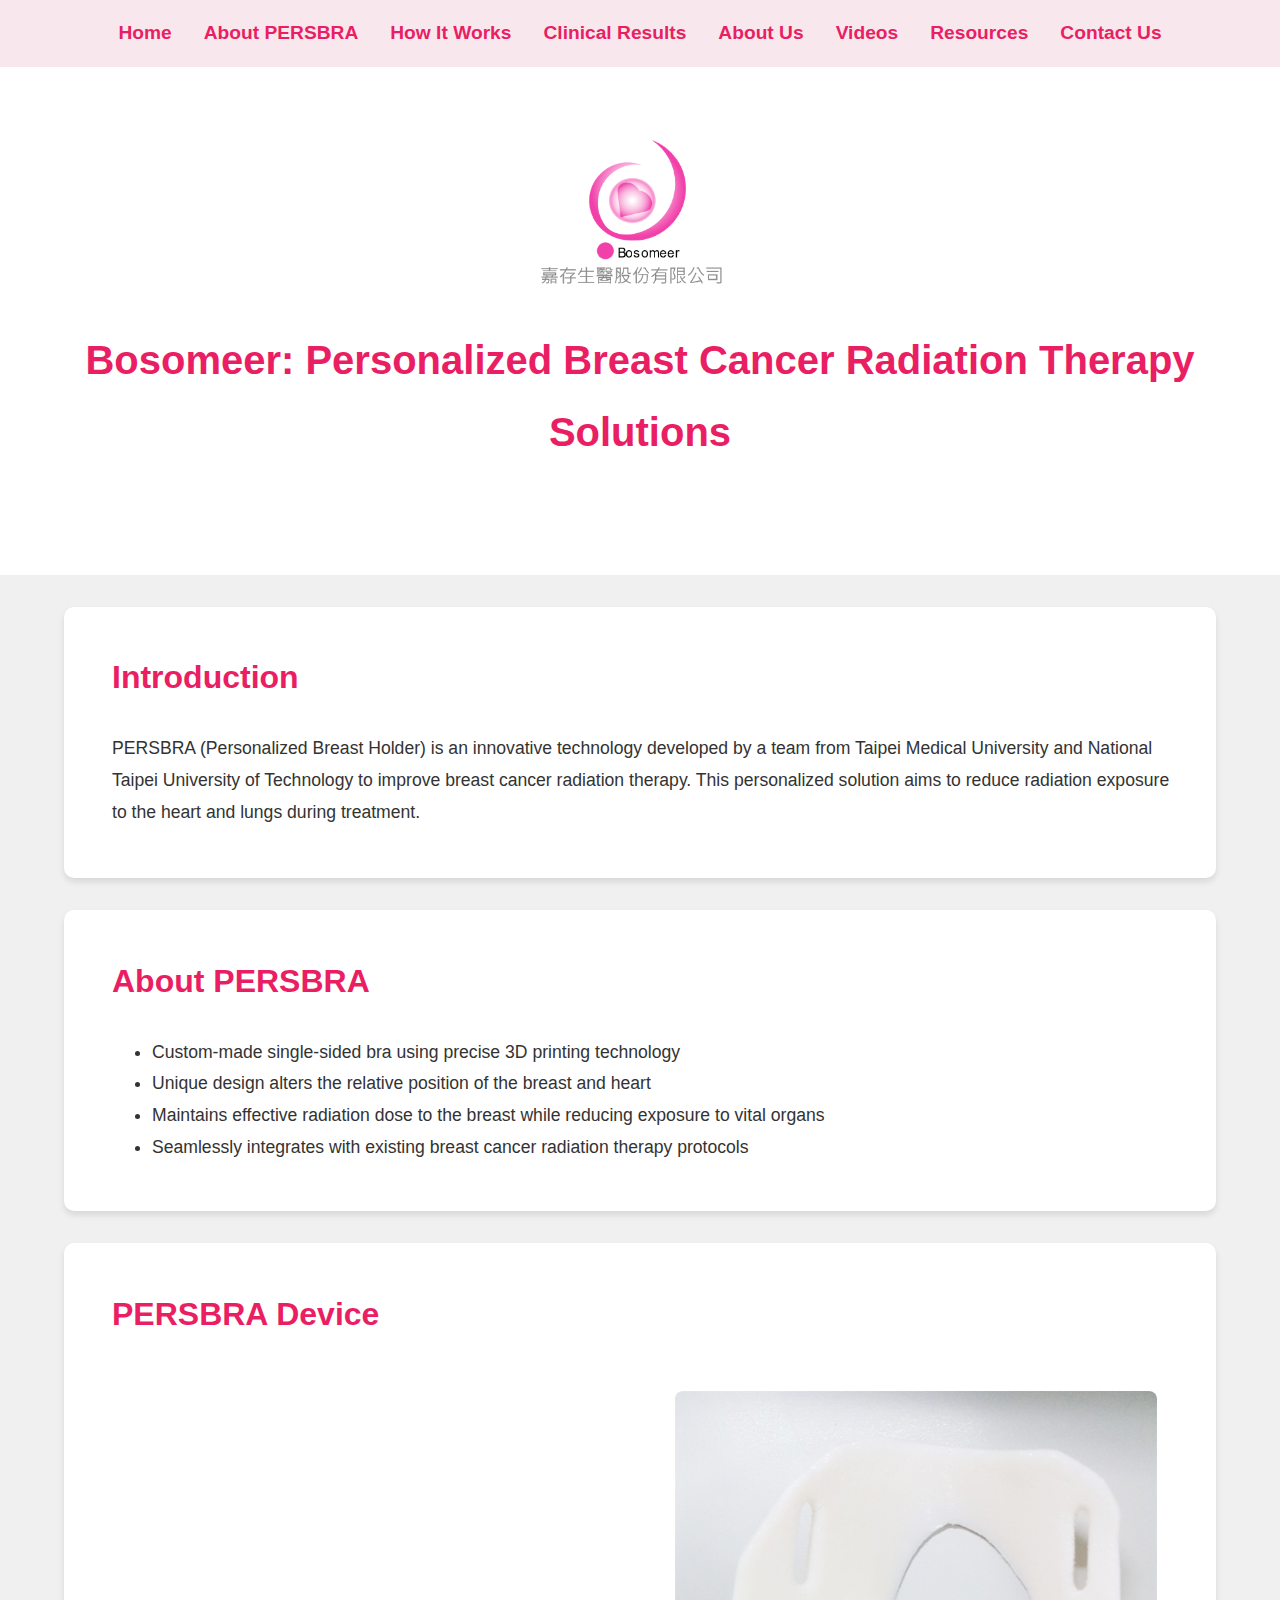
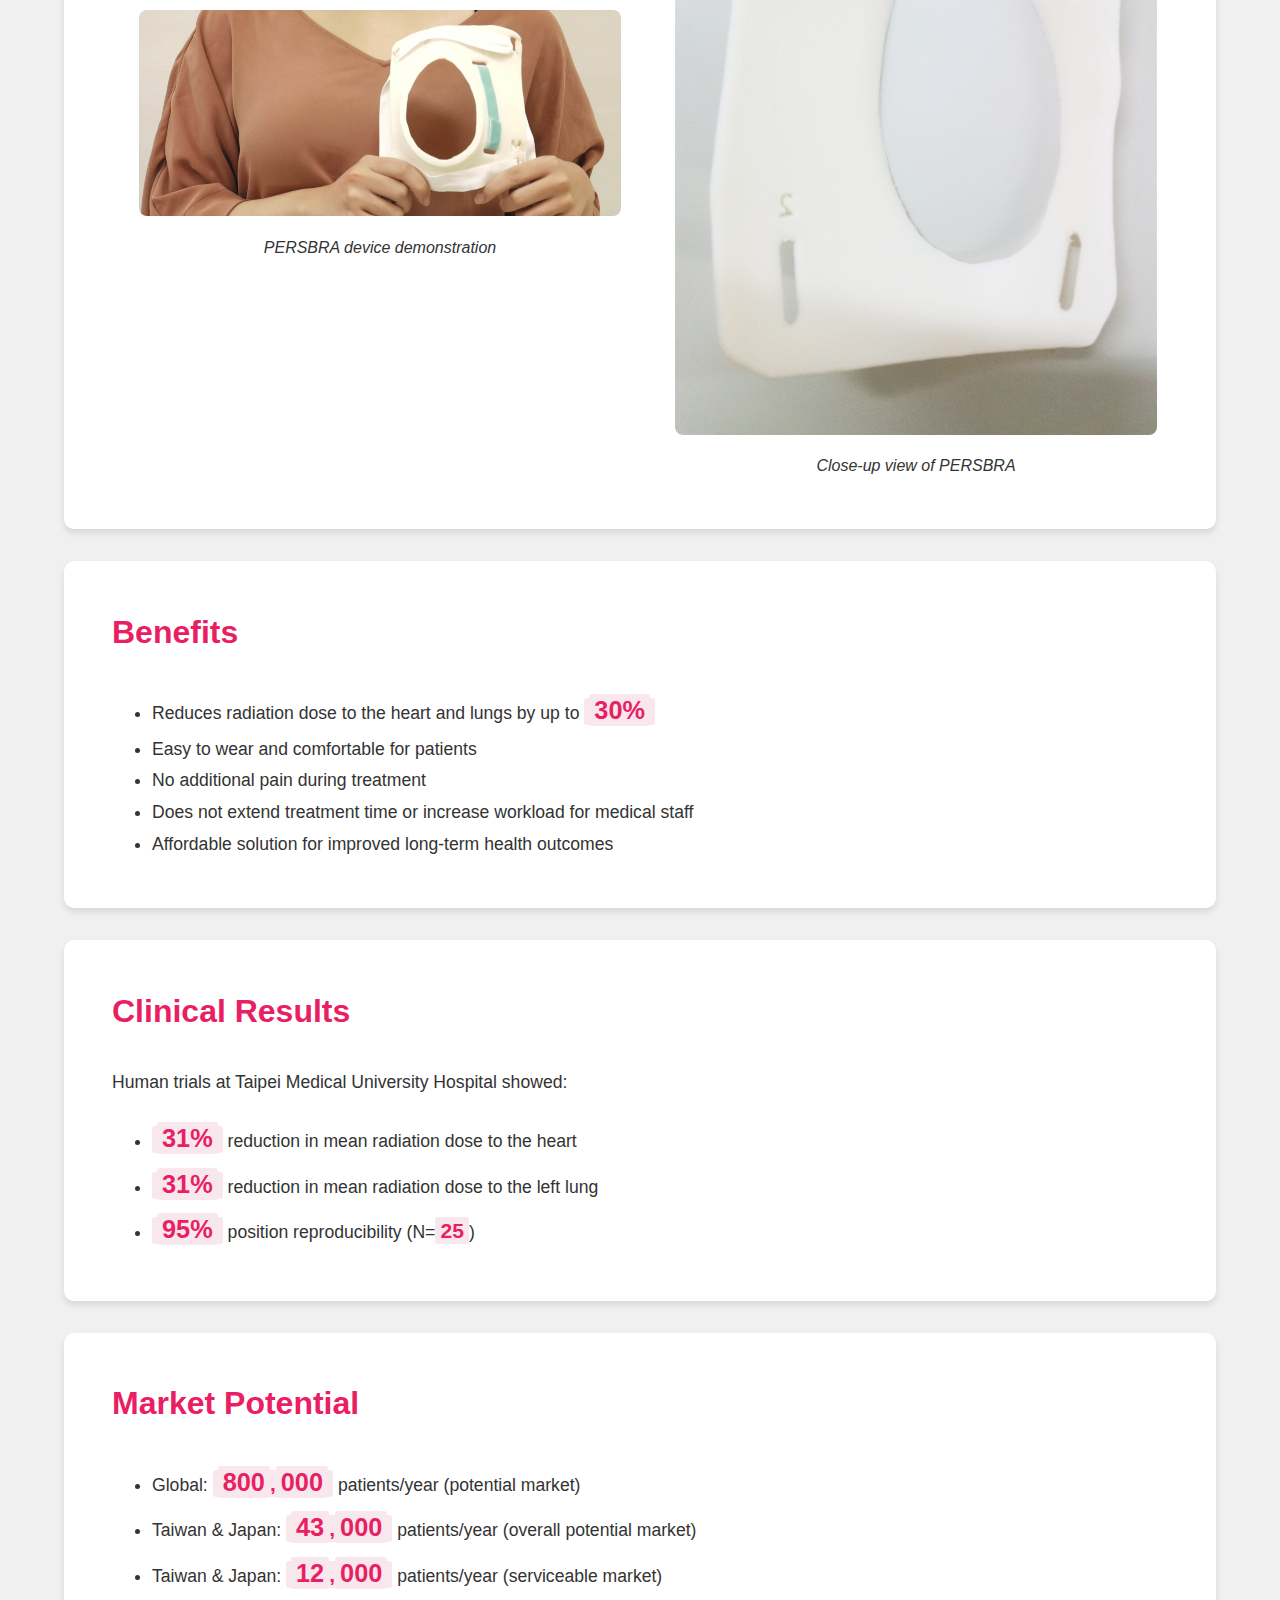
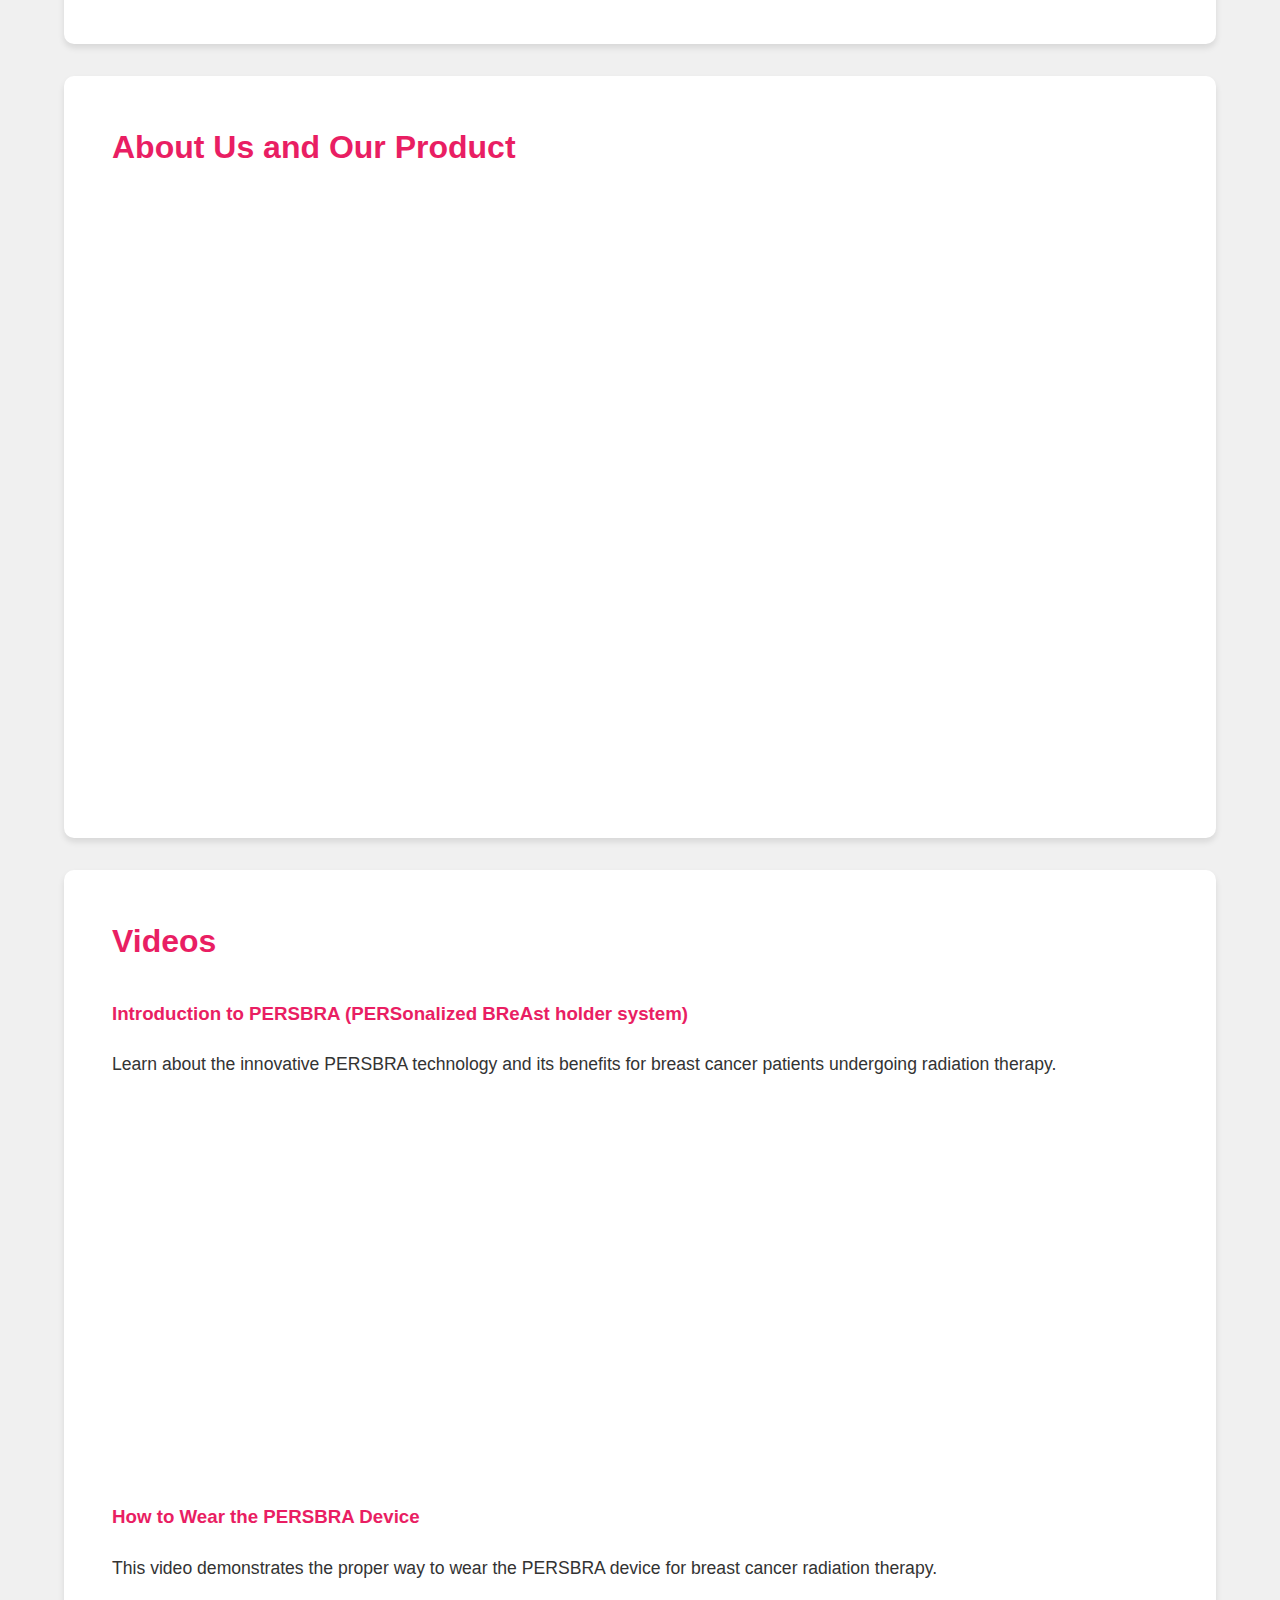
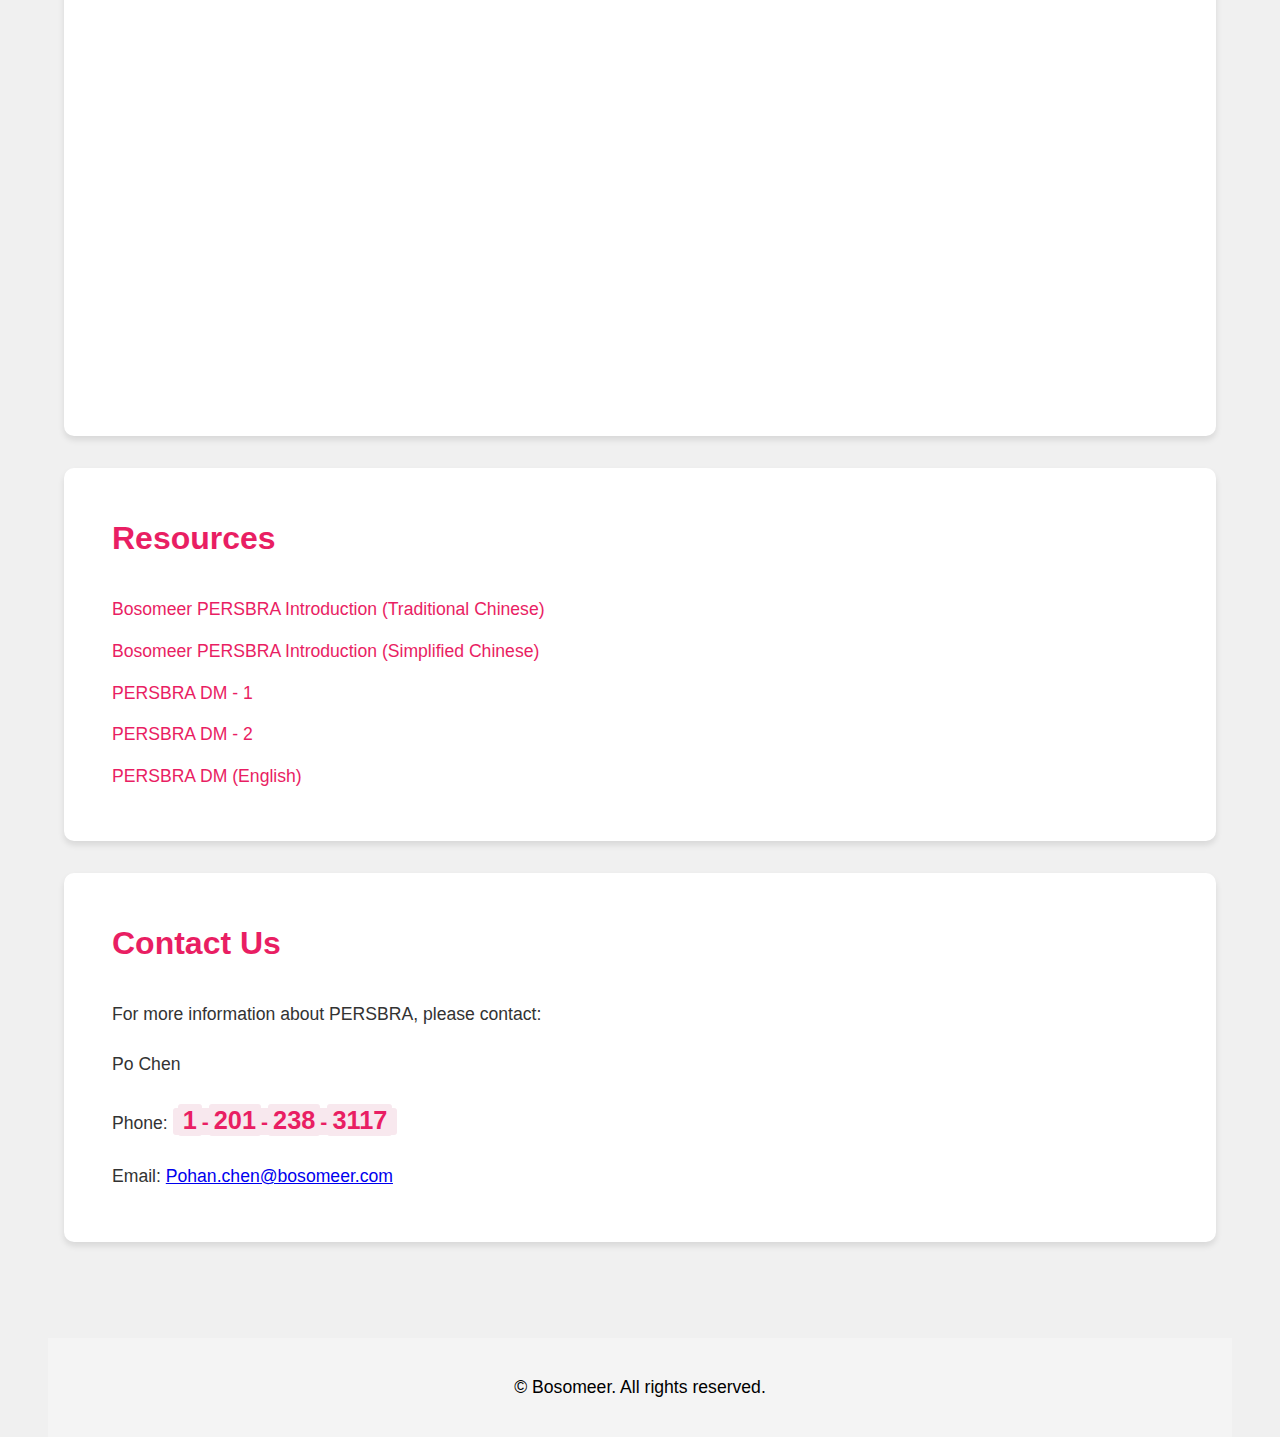
==== index.html @ 2c1c97da "init" ====
<!DOCTYPE html>
<html lang="en">
<head>
    <meta charset="UTF-8">
    <meta name="viewport" content="width=device-width, initial-scale=1.0">
    <title>Bosomeer: Personalized Breast Cancer Radiation Therapy Solutions</title>
    <link rel="stylesheet" href="styles2.css">
</head>
<body>
<header id="home">
    <img src="./imagee/image3.png" alt="Bosomeer Logo" class="logo">
    <h1>Bosomeer: Personalized Breast Cancer Radiation Therapy Solutions</h1>
</header>

<nav>
    <ul>
        <li><a href="#home">Home</a></li>
        <li><a href="#about">About PERSBRA</a></li>
        <li><a href="#how-it-works">How It Works</a></li>
        <li><a href="#clinical-results">Clinical Results</a></li>
        <li><a href="#presentation">About Us</a></li>
        <li><a href="#videos">Videos</a></li>
        <li><a href="#resources">Resources</a></li>
        <li><a href="#contact">Contact Us</a></li>
    </ul>
</nav>

<main class="container">
    <section  class="card">
        <h2>Introduction</h2>
        <p>PERSBRA (Personalized Breast Holder) is an innovative technology developed by a team from Taipei Medical University and National Taipei University of Technology to improve breast cancer radiation therapy. This personalized solution aims to reduce radiation exposure to the heart and lungs during treatment.</p>
    </section>

    <section id="about" class="card">
        <h2>About PERSBRA</h2>
        <ul>
            <li>Custom-made single-sided bra using precise <span class="no-highlight">3D</span> printing technology</li>
            <li>Unique design alters the relative position of the breast and heart</li>
            <li>Maintains effective radiation dose to the breast while reducing exposure to vital organs</li>
            <li>Seamlessly integrates with existing breast cancer radiation therapy protocols</li>
        </ul>
    </section>

    <section id="product-images" class="card">
        <h2>PERSBRA Device</h2>
        <div class="image-container">
            <figure>
                <img src="./imagee/image2.jpg" alt="PERSBRA device held in hand" class="product-image">
                <figcaption>PERSBRA device demonstration</figcaption>
            </figure>
            <figure>
                <img src="./imagee/image6.png" alt="Close-up of PERSBRA device" class="product-image">
                <figcaption>Close-up view of PERSBRA</figcaption>
            </figure>
        </div>
    </section>

    <section id="how-it-works" class="card">
        <h2>Benefits</h2>
        <ul>
            <li>Reduces radiation dose to the heart and lungs by up to <span class="highlight-number">30%</span></li>
            <li>Easy to wear and comfortable for patients</li>
            <li>No additional pain during treatment</li>
            <li>Does not extend treatment time or increase workload for medical staff</li>
            <li>Affordable solution for improved long-term health outcomes</li>
        </ul>
    </section>

    <section id="clinical-results" class="card">
        <h2>Clinical Results</h2>
        <p>Human trials at Taipei Medical University Hospital showed:</p>
        <ul>
            <li><span class="highlight-number">31%</span> reduction in mean radiation dose to the heart</li>
            <li><span class="highlight-number">31%</span> reduction in mean radiation dose to the left lung</li>
            <li><span class="highlight-number">95%</span> position reproducibility (N=25)</li>
        </ul>
    </section>

    <section id="market-potential" class="card">
        <h2>Market Potential</h2>
        <ul>
            <li>Global: <span class="highlight-number">800,000</span> patients/year (potential market)</li>
            <li>Taiwan & Japan: <span class="highlight-number">43,000</span> patients/year (overall potential market)</li>
            <li>Taiwan & Japan: <span class="highlight-number">12,000</span> patients/year (serviceable market)</li>
        </ul>
    </section>

    <section id="presentation" class="card">
        <h2>About Us and Our Product</h2>
        <div class="presentation-container">
            <iframe src="https://cancerfree-my.sharepoint.com/personal/shihpei_wu_cancerfree_io/_layouts/15/Doc.aspx?sourcedoc={e9146404-bd11-40a0-8f26-88f65b1650f8}&amp;action=embedview&amp;wdAr=1.7777777777777777&amp;wdEaaCheck=1" width="476px" height="282px" frameborder="0">這是 <a target="_blank" href="https://office.com/webapps">Office</a> 提供的內嵌 <a target="_blank" href="https://office.com">Microsoft Office</a> 簡報。</iframe>
        </div>
    </section>

    <section id="videos" class="card">
        <h2>Videos</h2>
        <div class="video-container">
            <h3>Introduction to PERSBRA (PERSonalized BReAst holder system)</h3>
            <p>Learn about the innovative PERSBRA technology and its benefits for breast cancer patients undergoing radiation therapy.</p>
            <iframe src="https://cancerfree-my.sharepoint.com/personal/shihpei_wu_cancerfree_io/_layouts/15/embed.aspx?UniqueId=611f92a2-9c68-4bd5-9cdc-75294dd5796e&embed=%7B%22ust%22%3Atrue%2C%22hv%22%3A%22CopyEmbedCode%22%7D&referrer=StreamWebApp&referrerScenario=EmbedDialog.Create" width="640" height="360" frameborder="0" scrolling="no" allowfullscreen title="個人化乳癌放療輔具PERSBRA (PERSonalized BReAst holder system) (1).mp4"></iframe>
        </div>
        <div class="video-container">
            <h3>How to Wear the PERSBRA Device</h3>
            <p>This video demonstrates the proper way to wear the PERSBRA device for breast cancer radiation therapy.</p>
            <iframe src="https://cancerfree-my.sharepoint.com/personal/shihpei_wu_cancerfree_io/_layouts/15/embed.aspx?UniqueId=45151077-64c6-4d96-b2a3-694331e12b90&embed=%7B%22ust%22%3Atrue%2C%22hv%22%3A%22CopyEmbedCode%22%7D&referrer=StreamWebApp&referrerScenario=EmbedDialog.Create" width="640" height="360" frameborder="0" scrolling="no" allowfullscreen title="嘉存生醫乳癌放療輔具穿戴方式.mp4"></iframe>
        </div>
    </section>

    <section id="resources" class="card">
        <h2>Resources</h2>
        <ul class="resource-list">
            <li><a href="./Resources/Bosomeer_Intro_TC.pdf" target="_blank">Bosomeer PERSBRA Introduction (Traditional Chinese)</a></li>
            <li><a href="./Resources/Bosomeer_Intro_SC.pdf" target="_blank">Bosomeer PERSBRA Introduction (Simplified Chinese)</a></li>
            <li><a href="./Resources/PERSBRA_DM1.pdf" target="_blank">PERSBRA DM - 1</a></li>
            <li><a href="./Resources/PERSBRA_DM2.pdf" target="_blank">PERSBRA DM - 2</a></li>
            <li><a href="./Resources/PERSBRA_DM_EN.pdf" target="_blank">PERSBRA DM (English)</a></li>
        </ul>
    </section>

    <section id="contact" class="card">
        <h2>Contact Us</h2>
        <p>For more information about PERSBRA, please contact:</p>
        <p>Po Chen</p>
        <p>Phone: <span class="highlight-number">1-201-238-3117</span></p>
        <p>Email: <a href="mailto:Pohan.chen@bosomeer.com">Pohan.chen@bosomeer.com</a></p>
    </section>
</main>

<footer>
    <p>&copy; Bosomeer. All rights reserved.</p>
</footer>

<script src="scripts.js"></script>
</body>
</html>
---- styles2.css ----
:root {
    --primary-color: #e91e63;
    --secondary-color: #f8e8ee;
    --text-color: #333;
    --background-color: #f0f0f0;
}

body {
    font-family: 'Arial', sans-serif;
    line-height: 1.8;
    color: var(--text-color);
    background-color: var(--background-color);
    margin: 0;
    padding: 0;
    display: flex;
    flex-direction: column;
    align-items: center;
    padding-top: 60px; /* 为固定导航栏腾出空间 */
}

.container {
    width: 90%;
    margin: 0 auto;
}

header, nav, main, footer {
    width: 100%;
}

header {
    background-color: #ffffff;
    color: white;
    padding: 5rem 0;
    text-align: center;
}

.logo {
    max-width: 200px;
    height: auto;
}

nav {
    position: fixed; /* 改为fixed以确保在所有浏览器中都能正常工作 */
    top: 0;
    left: 0;
    z-index: 1000;
    width: 100%;
    background-color: var(--secondary-color);
    padding: 0;
}

nav ul {
    list-style-type: none;
    padding: 0;
    display: flex;
    justify-content: center;
    flex-wrap: wrap;
}

nav ul li {
    margin: 0 1rem;
}

nav ul li a {
    color: var(--primary-color);
    text-decoration: none;
    font-size: 1.2rem;
    font-weight: bold;
    transition: all 0.3s ease;
}

nav ul li a:hover {
    color: var(--text-color);
    transform: scale(1.1);
}

main {
    padding: 2rem 0;
}

.card {
    background-color: white;
    border-radius: 10px;
    box-shadow: 0 4px 6px rgba(0, 0, 0, 0.1);
    margin-bottom: 2rem;
    padding: 1rem 2rem 2rem 3rem;
    transition: all 0.3s ease;
}

.card:hover {
    transform: translateY(-5px);
    box-shadow: 0 6px 12px rgba(0, 0, 0, 0.15);
}

h1, h2, h3 {
    color: var(--primary-color);
}

h1 {
    font-size: 2.5rem;
}

h2 {
    font-size: 2rem;
}

p, li {
    font-size: 1.1rem;
}

.image-container {
    display: flex;
    justify-content: space-around;
    align-items: center;
    flex-wrap: wrap;
    margin-top: 2rem;
}

figure {
    margin: 1rem;
    text-align: center;
    width: 45%;
}

.product-image {
    max-width: 100%;
    height: auto;
    border-radius: 8px;
    transition: all 0.3s ease;
}

.product-image:hover {
    transform: scale(1.05);
}

figcaption {
    margin-top: 0.5rem;
    font-style: italic;
    color: var(--text-color);
}

.presentation-container {
    position: relative;
    width: 100%;
    padding-bottom: 56.25%; /* 16:9 Aspect Ratio */
    overflow: hidden;
}

.presentation-container iframe {
    position: absolute;
    top: 0;
    left: 0;
    width: 100%;
    height: 100%;
}

.video-container {
    margin-bottom: 2rem;
}

video {
    width: 100%;
    max-width: 640px;
    height: auto;
    border-radius: 8px;
}

.resource-list {
    list-style-type: none;
    padding: 0;
}

.resource-list li {
    margin-bottom: 10px;
}

.resource-list a {
    color: var(--primary-color);
    text-decoration: none;
    transition: color 0.3s ease;
}

.resource-list a:hover {
    color: var(--text-color);
    text-decoration: underline;
}

.highlight-number {
    font-weight: bold;
    color: var(--primary-color);
    font-size: 1.2em;
    background-color: var(--secondary-color);
    padding: 2px 5px;
    border-radius: 3px;
    transition: all 0.3s ease;
}

.highlight-number:hover {
    transform: scale(1.1);
}

footer {
    background-color: #f4f4f4;
    color: black;
    text-align: center;
    align-items: center;
    padding: 1rem;
    margin-top: 2rem;
    width: 90%;
}

.no-highlight {
    font-weight: normal;
    color: inherit;
    font-size: inherit;
    background-color: transparent;
    padding: 0;
}

@media (max-width: 768px) {
    nav ul {
        flex-direction: column;
        align-items: center;
    }

    nav ul li {
        margin: 0.5rem 0;
    }

    figure {
        width: 100%;
    }
}
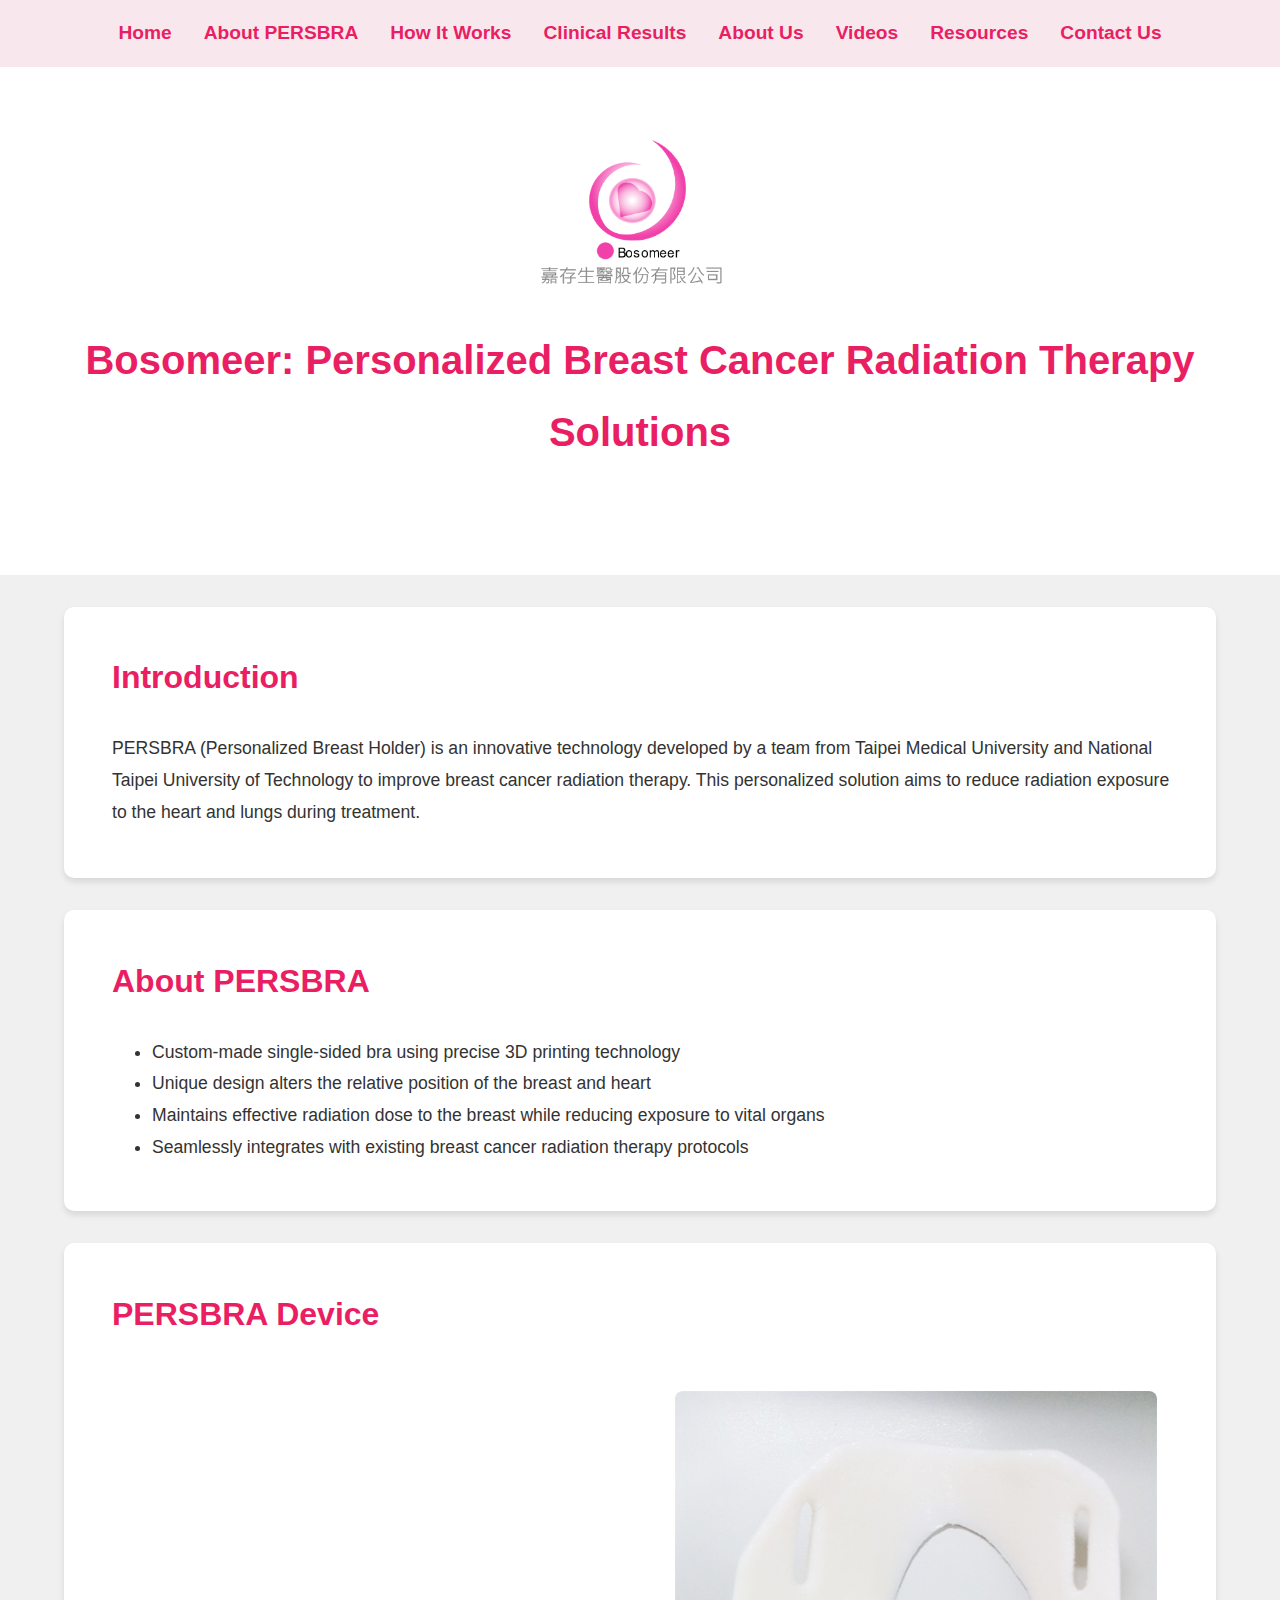
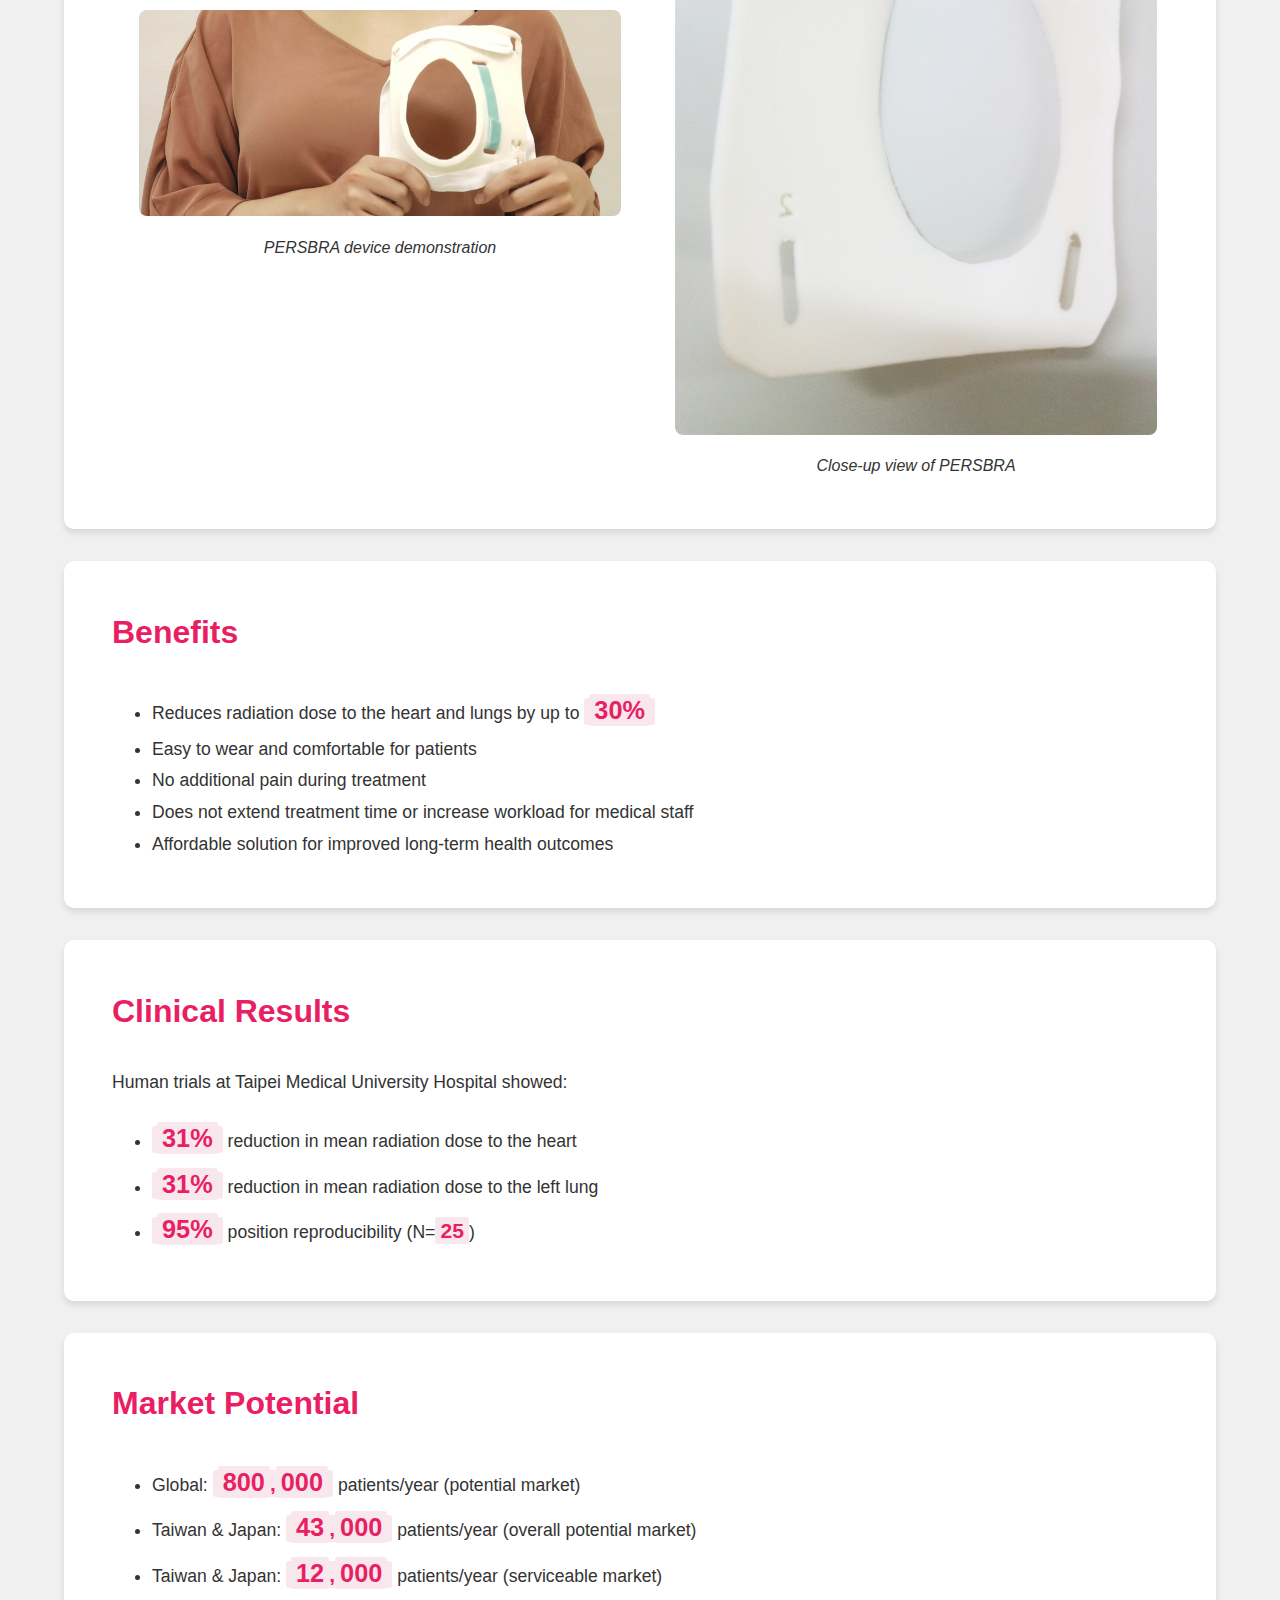
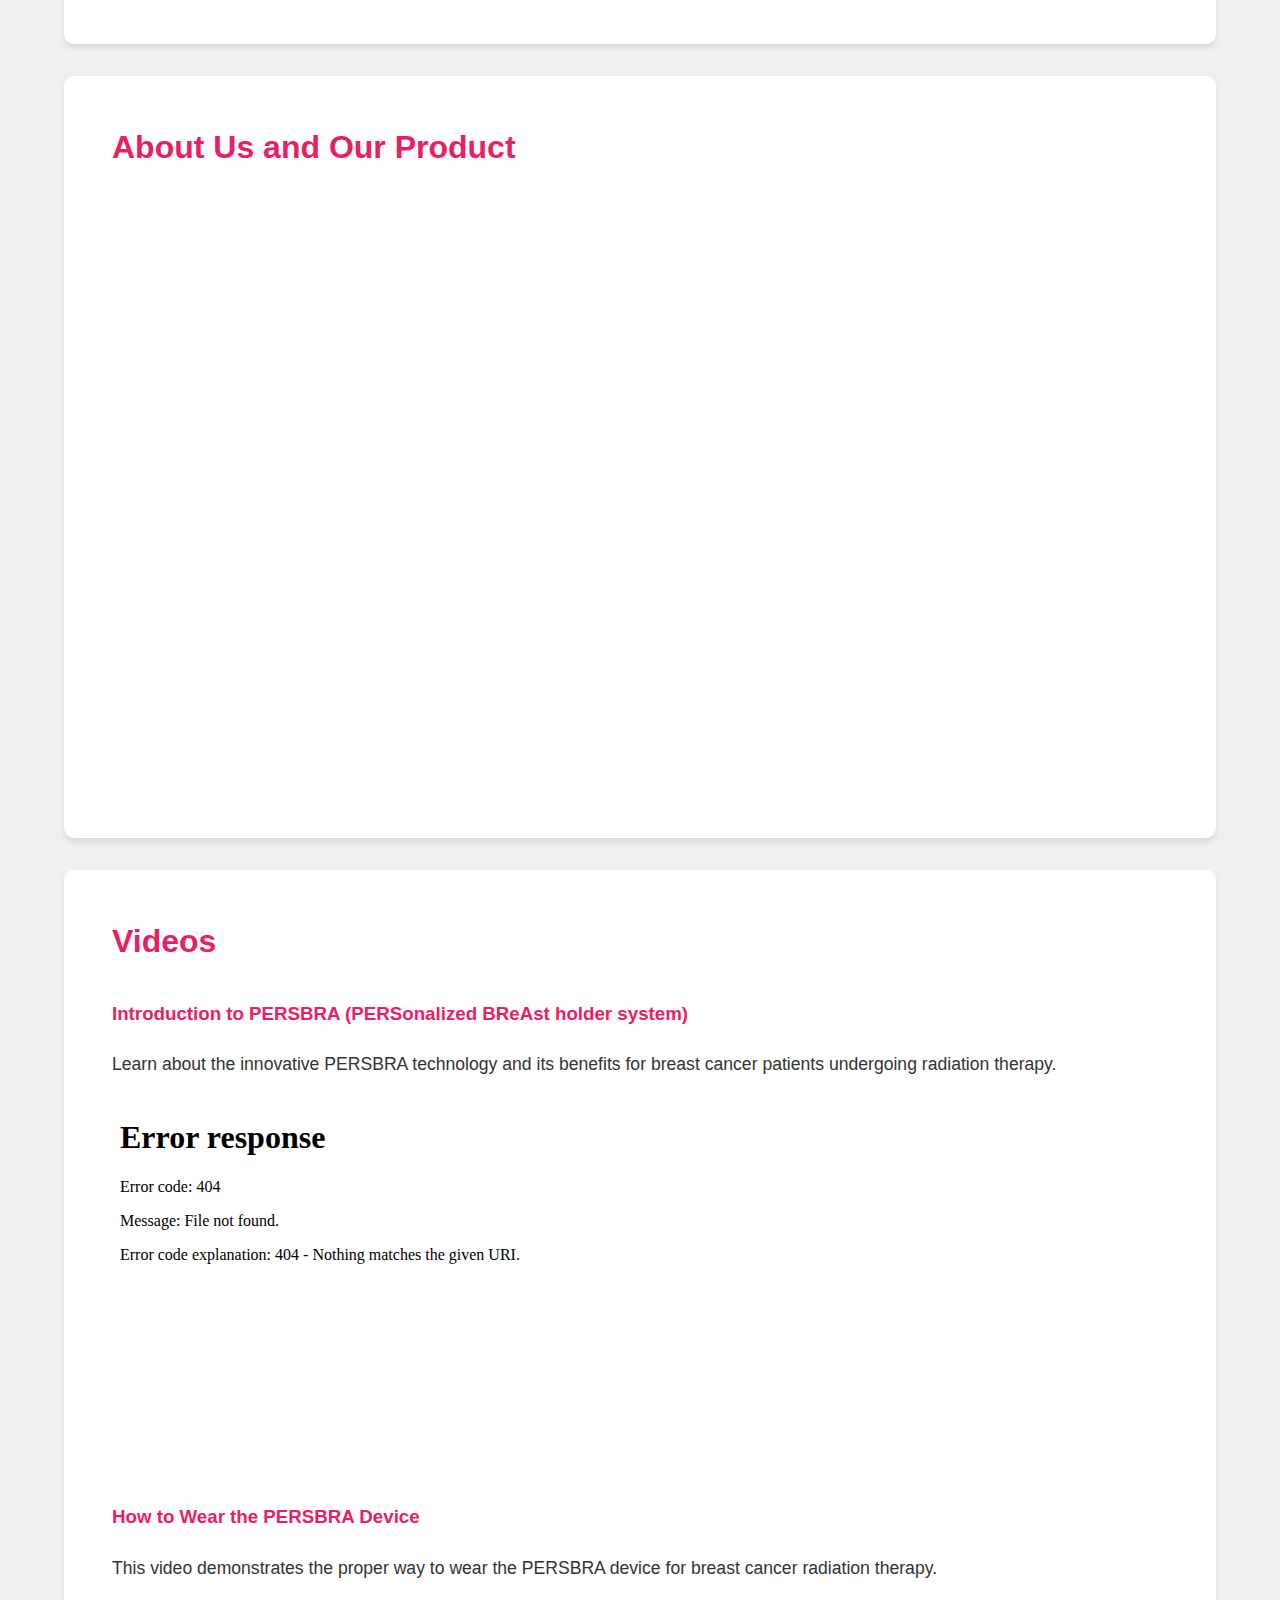
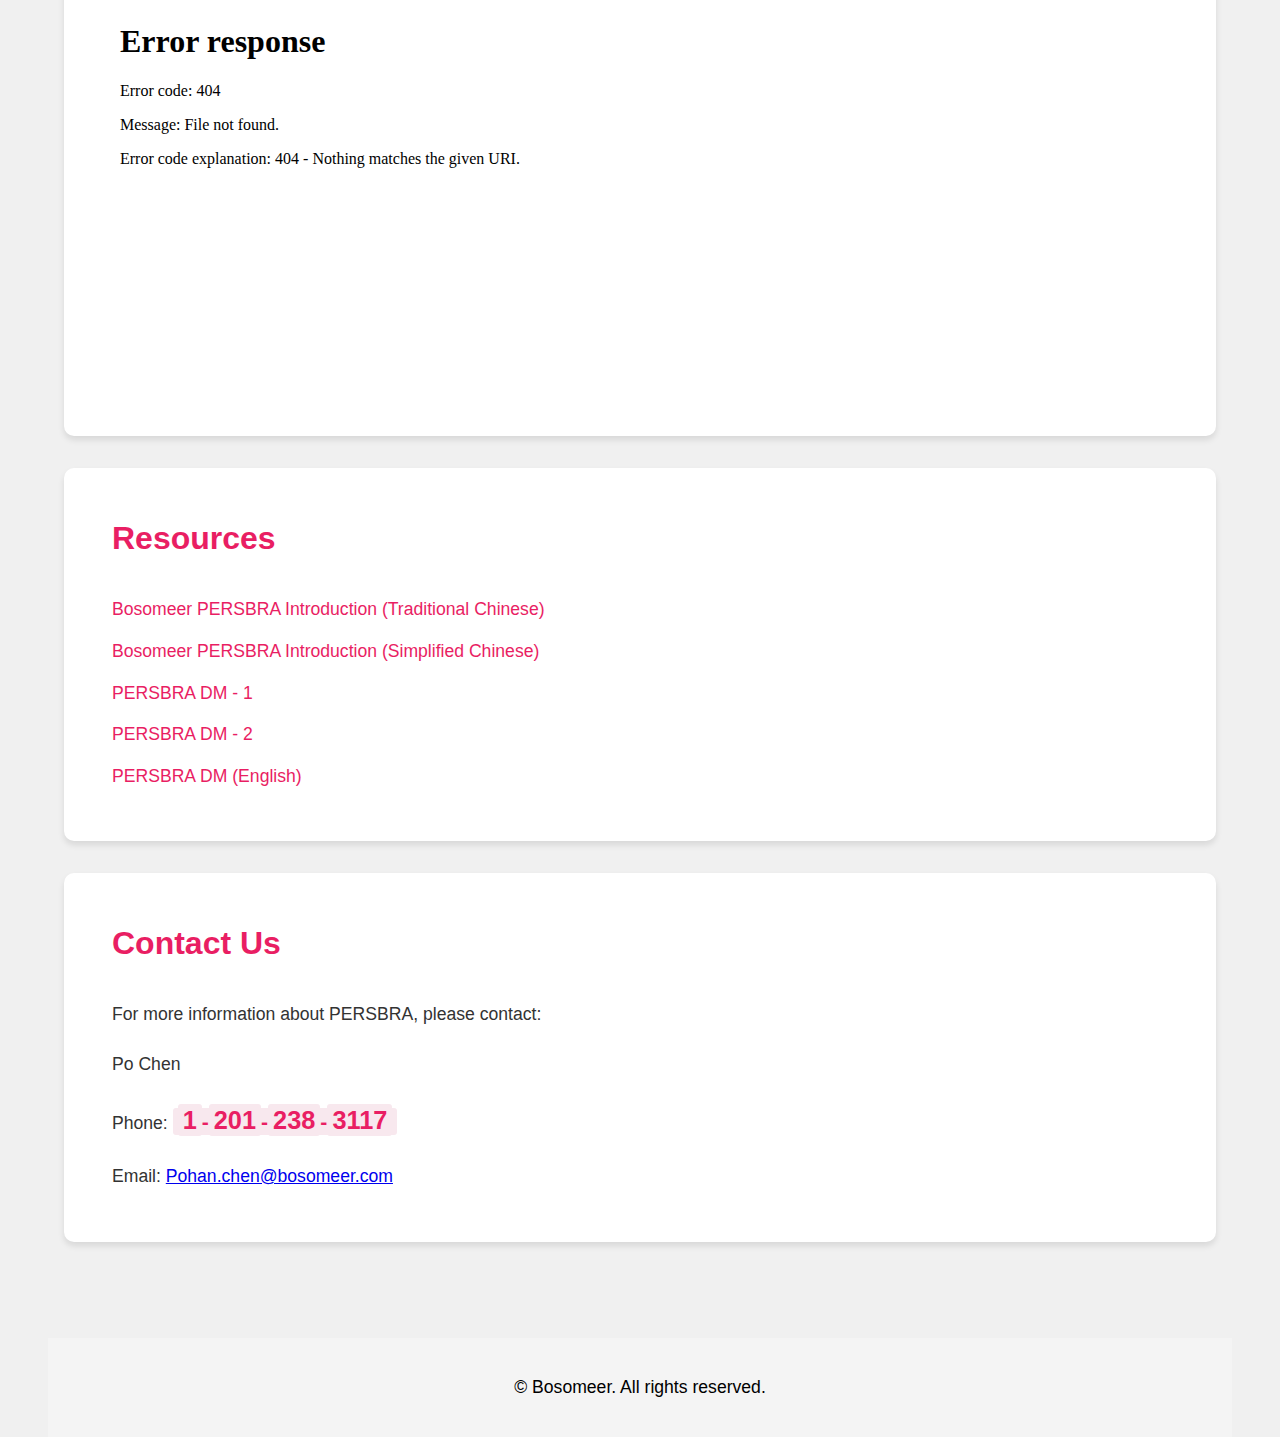
==== commit 3644eb54: "Resources edit" ====
--- a/index.html
+++ b/index.html
@@ -88,7 +88,7 @@
     <section id="presentation" class="card">
         <h2>About Us and Our Product</h2>
         <div class="presentation-container">
-            <iframe src="https://cancerfree-my.sharepoint.com/personal/shihpei_wu_cancerfree_io/_layouts/15/Doc.aspx?sourcedoc={e9146404-bd11-40a0-8f26-88f65b1650f8}&amp;action=embedview&amp;wdAr=1.7777777777777777&amp;wdEaaCheck=1" width="476px" height="282px" frameborder="0">這是 <a target="_blank" href="https://office.com/webapps">Office</a> 提供的內嵌 <a target="_blank" href="https://office.com">Microsoft Office</a> 簡報。</iframe>
+            <iframe src="./Resources/Bosomeer.pdf" width="476px" height="282px" frameborder="0"></iframe>
         </div>
     </section>
 
@@ -97,12 +97,12 @@
         <div class="video-container">
             <h3>Introduction to PERSBRA (PERSonalized BReAst holder system)</h3>
             <p>Learn about the innovative PERSBRA technology and its benefits for breast cancer patients undergoing radiation therapy.</p>
-            <iframe src="https://cancerfree-my.sharepoint.com/personal/shihpei_wu_cancerfree_io/_layouts/15/embed.aspx?UniqueId=611f92a2-9c68-4bd5-9cdc-75294dd5796e&embed=%7B%22ust%22%3Atrue%2C%22hv%22%3A%22CopyEmbedCode%22%7D&referrer=StreamWebApp&referrerScenario=EmbedDialog.Create" width="640" height="360" frameborder="0" scrolling="no" allowfullscreen title="個人化乳癌放療輔具PERSBRA (PERSonalized BReAst holder system) (1).mp4"></iframe>
+            <iframe src="./Resources/PERSBRA.mp4" width="640" height="360" frameborder="0" scrolling="no" allowfullscreen title="個人化乳癌放療輔具PERSBRA (PERSonalized BReAst holder system) (1).mp4"></iframe>
         </div>
         <div class="video-container">
             <h3>How to Wear the PERSBRA Device</h3>
             <p>This video demonstrates the proper way to wear the PERSBRA device for breast cancer radiation therapy.</p>
-            <iframe src="https://cancerfree-my.sharepoint.com/personal/shihpei_wu_cancerfree_io/_layouts/15/embed.aspx?UniqueId=45151077-64c6-4d96-b2a3-694331e12b90&embed=%7B%22ust%22%3Atrue%2C%22hv%22%3A%22CopyEmbedCode%22%7D&referrer=StreamWebApp&referrerScenario=EmbedDialog.Create" width="640" height="360" frameborder="0" scrolling="no" allowfullscreen title="嘉存生醫乳癌放療輔具穿戴方式.mp4"></iframe>
+            <iframe src="./Resources/Method.mp4" width="640" height="360" frameborder="0" scrolling="no" allowfullscreen title="嘉存生醫乳癌放療輔具穿戴方式.mp4"></iframe>
         </div>
     </section>
 
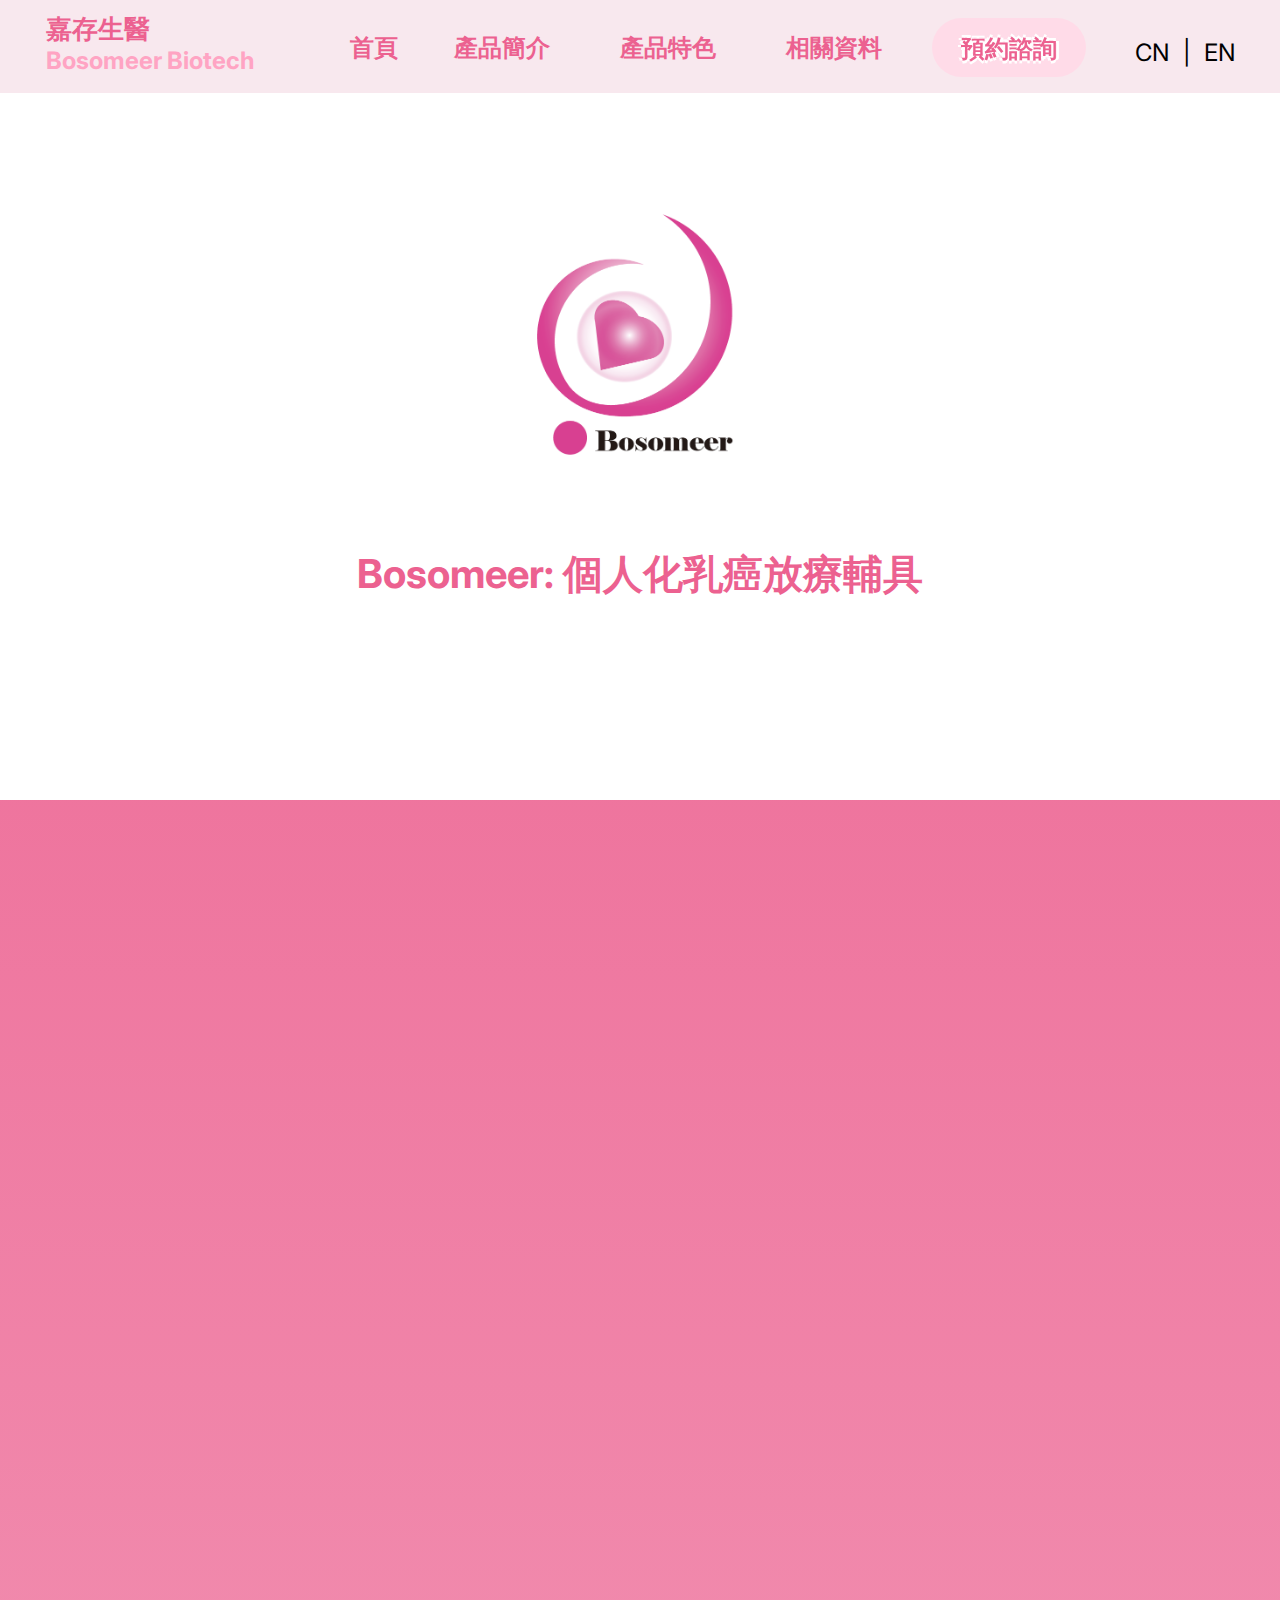
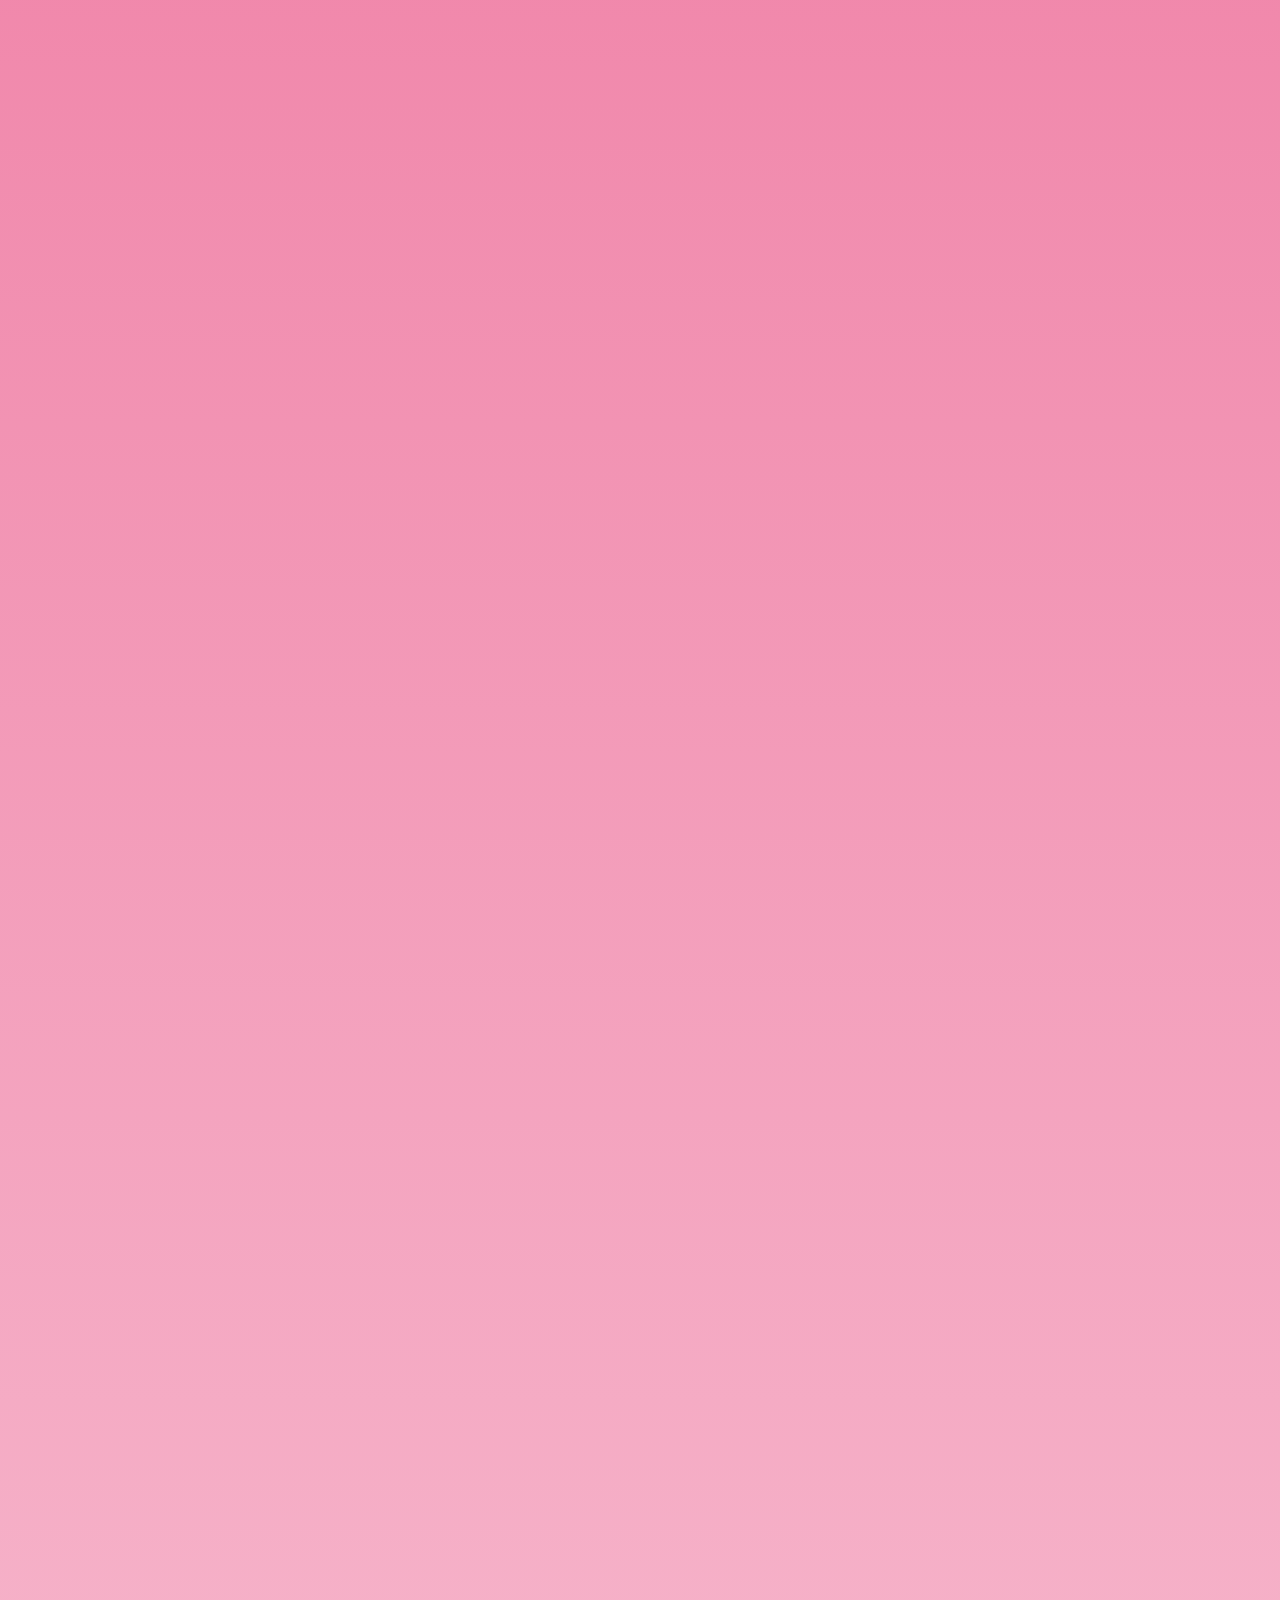
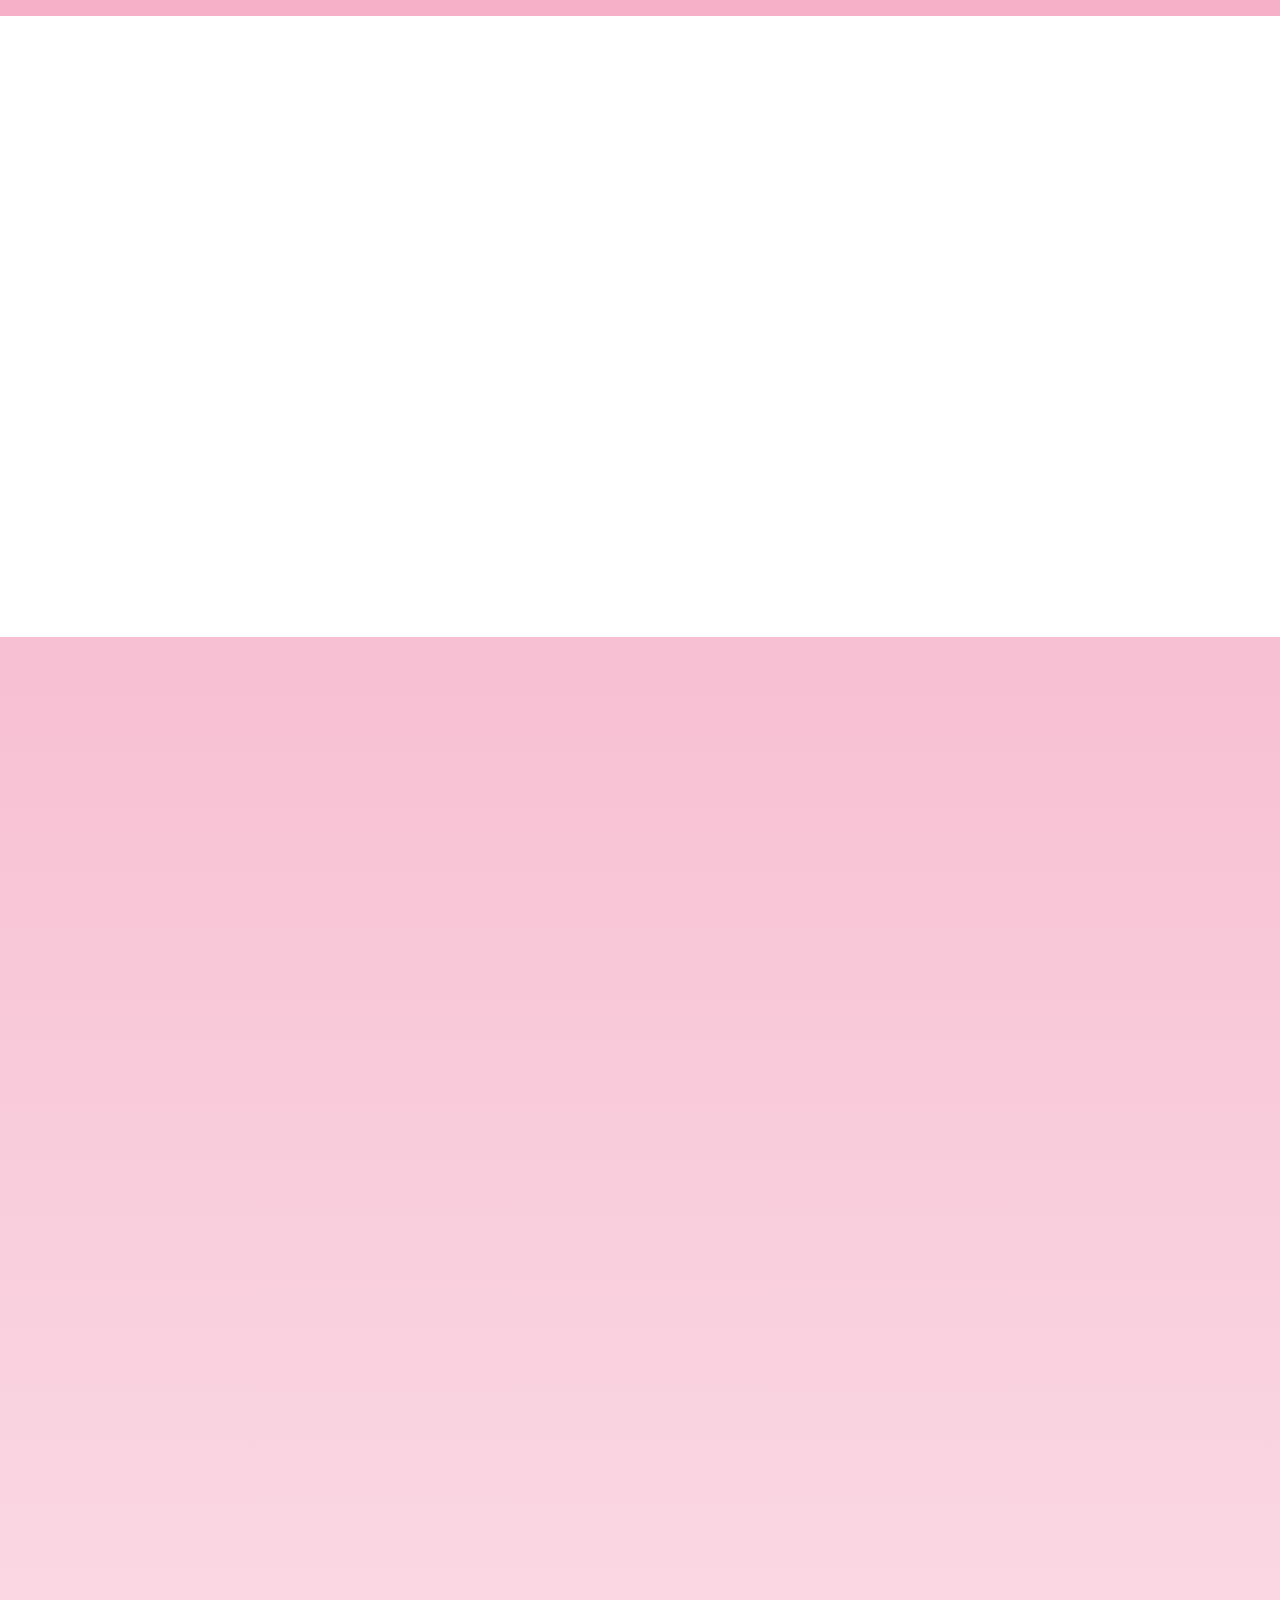
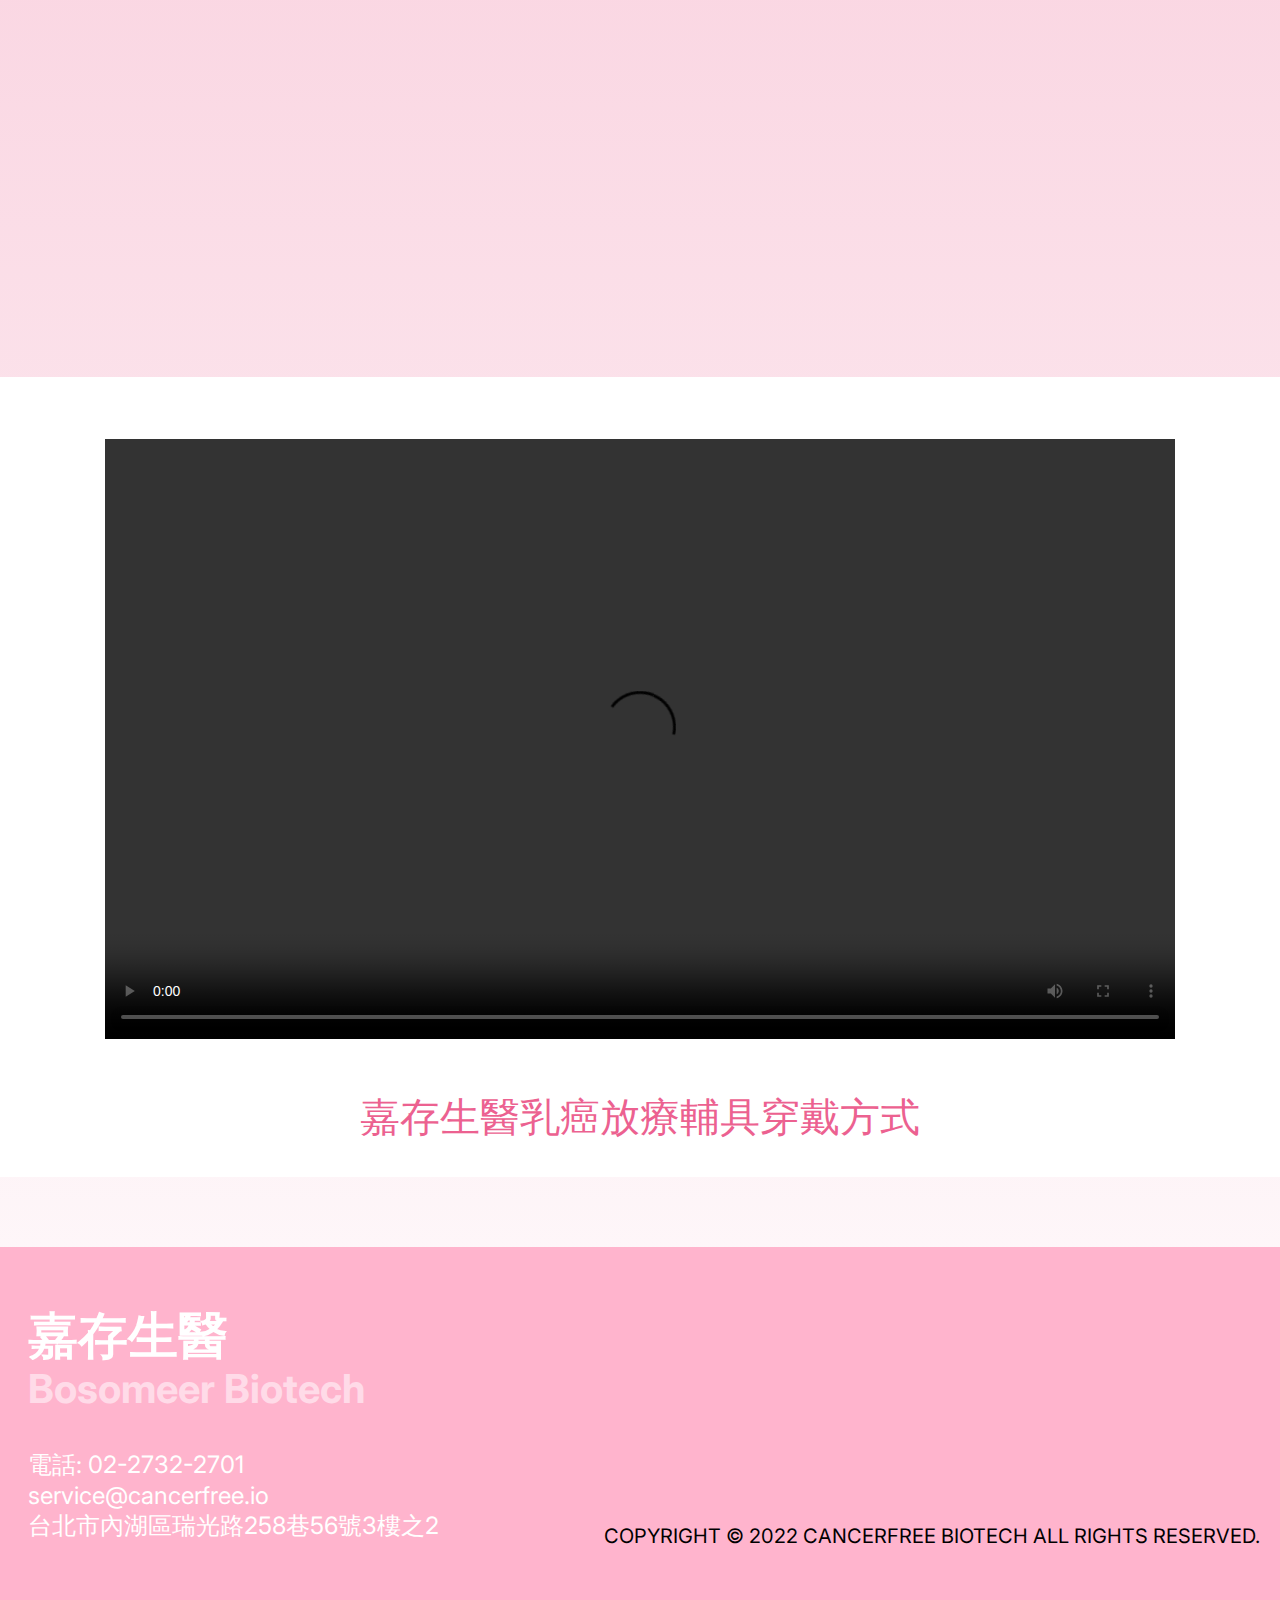
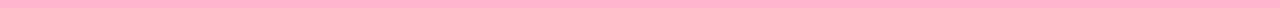
==== commit 42c366b1: "1.1" ====
--- a/index.html
+++ b/index.html
@@ -1,135 +1,416 @@
 <!DOCTYPE html>
-<html lang="en">
+<html>
 <head>
-    <meta charset="UTF-8">
-    <meta name="viewport" content="width=device-width, initial-scale=1.0">
-    <title>Bosomeer: Personalized Breast Cancer Radiation Therapy Solutions</title>
-    <link rel="stylesheet" href="styles2.css">
+    <meta charset="utf-8" />
+    <meta name="viewport" content="initial-scale=1, width=device-width" />
+
+    <link rel="stylesheet" href="./global.css" />
+    <link rel="stylesheet" href="./index.css" />
+    <link
+            rel="stylesheet"
+            href="https://fonts.googleapis.com/css2?family=Inter:wght@400;500;700&display=swap"
+    />
 </head>
 <body>
-<header id="home">
-    <img src="./imagee/image3.png" alt="Bosomeer Logo" class="logo">
-    <h1>Bosomeer: Personalized Breast Cancer Radiation Therapy Solutions</h1>
-</header>
 
 <nav>
-    <ul>
-        <li><a href="#home">Home</a></li>
-        <li><a href="#about">About PERSBRA</a></li>
-        <li><a href="#how-it-works">How It Works</a></li>
-        <li><a href="#clinical-results">Clinical Results</a></li>
-        <li><a href="#presentation">About Us</a></li>
-        <li><a href="#videos">Videos</a></li>
-        <li><a href="#resources">Resources</a></li>
-        <li><a href="#contact">Contact Us</a></li>
-    </ul>
+    <div class="nav">
+        <div class="navcard"></div>
+        <div class="top">
+            <div class="frame-parent">
+                <div class="cn-wrapper">
+                    <a class="navcn">嘉存生醫</a>
+                </div>
+                <b class="naven">Bosomeer Biotech</b>
+            </div>
+            <div class="menu-toggle">☰</div>
+        </div>
+
+        <div class="nav-inner">
+            <div class="frame-group">
+                <div class="product-header-wrapper">
+                    <div class="product-header">
+                        <a href="#home" class="a">首頁</a>
+                        <a href="#intro" class="a1">產品簡介</a>
+                        <a href="#solution" class="a2">產品特色</a>
+                        <a href="resources.html" class="a2">相關資料</a>
+                    </div>
+                </div>
+                <div class="button-parent">
+                    <a href="#reserve" class="a3">
+                    <button class="buttonN">
+                        <div class="button1"></div>
+                        <div class="buttontitle">預約諮詢</div>
+                    </button></a>
+                    <div class="language-options-wrapper">
+                        <div class="language-options">
+                            <a class="cn1" href="index.html">CN</a>
+                            <div class="navdiv">|</div>
+                            <a class="en1" href="index.html">EN</a>
+                        </div>
+                    </div>
+                </div>
+            </div>
+        </div>
+    </div>
 </nav>
 
-<main class="container">
-    <section  class="card">
-        <h2>Introduction</h2>
-        <p>PERSBRA (Personalized Breast Holder) is an innovative technology developed by a team from Taipei Medical University and National Taipei University of Technology to improve breast cancer radiation therapy. This personalized solution aims to reduce radiation exposure to the heart and lungs during treatment.</p>
-    </section>
-
-    <section id="about" class="card">
-        <h2>About PERSBRA</h2>
-        <ul>
-            <li>Custom-made single-sided bra using precise <span class="no-highlight">3D</span> printing technology</li>
-            <li>Unique design alters the relative position of the breast and heart</li>
-            <li>Maintains effective radiation dose to the breast while reducing exposure to vital organs</li>
-            <li>Seamlessly integrates with existing breast cancer radiation therapy protocols</li>
-        </ul>
-    </section>
-
-    <section id="product-images" class="card">
-        <h2>PERSBRA Device</h2>
-        <div class="image-container">
-            <figure>
-                <img src="./imagee/image2.jpg" alt="PERSBRA device held in hand" class="product-image">
-                <figcaption>PERSBRA device demonstration</figcaption>
-            </figure>
-            <figure>
-                <img src="./imagee/image6.png" alt="Close-up of PERSBRA device" class="product-image">
-                <figcaption>Close-up view of PERSBRA</figcaption>
-            </figure>
-        </div>
-    </section>
-
-    <section id="how-it-works" class="card">
-        <h2>Benefits</h2>
-        <ul>
-            <li>Reduces radiation dose to the heart and lungs by up to <span class="highlight-number">30%</span></li>
-            <li>Easy to wear and comfortable for patients</li>
-            <li>No additional pain during treatment</li>
-            <li>Does not extend treatment time or increase workload for medical staff</li>
-            <li>Affordable solution for improved long-term health outcomes</li>
-        </ul>
-    </section>
-
-    <section id="clinical-results" class="card">
-        <h2>Clinical Results</h2>
-        <p>Human trials at Taipei Medical University Hospital showed:</p>
-        <ul>
-            <li><span class="highlight-number">31%</span> reduction in mean radiation dose to the heart</li>
-            <li><span class="highlight-number">31%</span> reduction in mean radiation dose to the left lung</li>
-            <li><span class="highlight-number">95%</span> position reproducibility (N=25)</li>
-        </ul>
-    </section>
-
-    <section id="market-potential" class="card">
-        <h2>Market Potential</h2>
-        <ul>
-            <li>Global: <span class="highlight-number">800,000</span> patients/year (potential market)</li>
-            <li>Taiwan & Japan: <span class="highlight-number">43,000</span> patients/year (overall potential market)</li>
-            <li>Taiwan & Japan: <span class="highlight-number">12,000</span> patients/year (serviceable market)</li>
-        </ul>
-    </section>
-
-    <section id="presentation" class="card">
-        <h2>About Us and Our Product</h2>
-        <div class="presentation-container">
-            <iframe src="./Resources/Bosomeer.pdf" width="476px" height="282px" frameborder="0"></iframe>
-        </div>
-    </section>
-
-    <section id="videos" class="card">
-        <h2>Videos</h2>
-        <div class="video-container">
-            <h3>Introduction to PERSBRA (PERSonalized BReAst holder system)</h3>
-            <p>Learn about the innovative PERSBRA technology and its benefits for breast cancer patients undergoing radiation therapy.</p>
-            <iframe src="./Resources/PERSBRA.mp4" width="640" height="360" frameborder="0" scrolling="no" allowfullscreen title="個人化乳癌放療輔具PERSBRA (PERSonalized BReAst holder system) (1).mp4"></iframe>
-        </div>
-        <div class="video-container">
-            <h3>How to Wear the PERSBRA Device</h3>
-            <p>This video demonstrates the proper way to wear the PERSBRA device for breast cancer radiation therapy.</p>
-            <iframe src="./Resources/Method.mp4" width="640" height="360" frameborder="0" scrolling="no" allowfullscreen title="嘉存生醫乳癌放療輔具穿戴方式.mp4"></iframe>
-        </div>
-    </section>
-
-    <section id="resources" class="card">
-        <h2>Resources</h2>
-        <ul class="resource-list">
-            <li><a href="./Resources/Bosomeer_Intro_TC.pdf" target="_blank">Bosomeer PERSBRA Introduction (Traditional Chinese)</a></li>
-            <li><a href="./Resources/Bosomeer_Intro_SC.pdf" target="_blank">Bosomeer PERSBRA Introduction (Simplified Chinese)</a></li>
-            <li><a href="./Resources/PERSBRA_DM1.pdf" target="_blank">PERSBRA DM - 1</a></li>
-            <li><a href="./Resources/PERSBRA_DM2.pdf" target="_blank">PERSBRA DM - 2</a></li>
-            <li><a href="./Resources/PERSBRA_DM_EN.pdf" target="_blank">PERSBRA DM (English)</a></li>
-        </ul>
-    </section>
-
-    <section id="contact" class="card">
-        <h2>Contact Us</h2>
-        <p>For more information about PERSBRA, please contact:</p>
-        <p>Po Chen</p>
-        <p>Phone: <span class="highlight-number">1-201-238-3117</span></p>
-        <p>Email: <a href="mailto:Pohan.chen@bosomeer.com">Pohan.chen@bosomeer.com</a></p>
-    </section>
-</main>
-
-<footer>
-    <p>&copy; Bosomeer. All rights reserved.</p>
-</footer>
-
-<script src="scripts.js"></script>
+<div class="index">
+    <section class="header" id="home">
+        <div class="video-intro">
+            <img
+                    class="logo-1-icon"
+                    loading="lazy"
+                    alt=""
+                    src="./public/logo-1@2x.png"
+            />
+        </div>
+        <b class="title">Bosomeer: 個人化乳癌放療輔具</b>
+    </section>
+    <section class="methods" data-animate-on-scroll>
+        <div class="introduction" id="intro">
+            <div class="card"></div>
+            <div class="title-wrapper">
+                <b class="title1">
+              <span>
+                <p class="persbra">PERSBRA</p>
+                <p class="p">為乳癌患者所打造的個人化放療輔具</p>
+              </span>
+                </b>
+            </div>
+            <div class="div">
+                <p class="p1">
+                    由台北醫學大學與台北科技大學團隊研發的一項創新技術。
+                </p>
+                <p class="p2">用於改善乳腺癌放射治療</p>
+            </div>
+            <div class="div1">
+                個性化的解決方案，減少治療期間對心臟和肺部的輻射暴露，成為乳癌病患的心肺守護者。
+            </div>
+        </div>
+    </section>
+    <section class="index-inner" data-animate-on-scroll>
+        <div class="card-parent">
+            <div class="card1"></div>
+            <video class="video" controls>
+                <source
+                        src="./public/PERSBRA.mp4"
+                />
+            </video>
+
+            <div class="player-title">
+                <div class="title2">個人化乳癌放療輔具PERSBRA</div>
+            </div>
+        </div>
+    </section>
+    <section class="solution-details" data-animate-on-scroll>
+        <div class="datas">
+            <div class="card2"></div>
+            <div class="chart-title">
+                <b class="title3">
+              <span class="title-txt">
+                <p class="p3">放療增加</p>
+                <p class="p4">心臟病罹病風險</p>
+              </span>
+                </b>
+            </div>
+            <div class="texts">
+                <div class="parent">
+                    <div class="div2">心臟輻射量增加時罹病風險</div>
+                    <div class="radiation-unit">
+                        <b class="gy">↑7.4%/Gy</b>
+                    </div>
+                </div>
+                <div class="parent">
+                    <div class="div2">心臟病死亡風險&nbsp; &nbsp; &nbsp; &nbsp; &nbsp; &nbsp; &nbsp; &nbsp; &nbsp;</div>
+                    <div class="radiation-unit">
+                        <b class="gy">2倍</b>
+                    </div>
+                </div>
+                <div class="parent">
+                    <div class="div2">心臟病住院風險&nbsp; &nbsp; &nbsp; &nbsp; &nbsp; &nbsp; &nbsp; &nbsp; &nbsp;</div>
+                    <div class="radiation-unit">
+                        <b class="gy">3倍</b>
+                    </div>
+                </div>
+                <div class="parent">
+                    <div class="div2">2011-2020年相關研究論文</div>
+                    <div class="radiation-unit">
+                        <b class="gy">212篇</b>
+                    </div>
+                </div>
+                <!--div class="texts-inner">
+                    <div class="group">
+                        <div class="div3">心臟病死亡風險</div>
+                        <div class="risk-multiplier">
+                            <b class="b">2倍</b>
+                        </div>
+                    </div>
+                </div-->
+                <!--div class="texts-child">
+                    <div class="container">
+                        <div class="div4">心臟病住院風險</div>
+                        <div class="wrapper">
+                            <b class="b1">3倍</b>
+                        </div>
+                    </div>
+                </div-->
+                <!--div class="papers-title-parent">
+                    <div class="papers-title">
+                        <div class="div5">2011-2020年相關研究論文</div>
+                    </div>
+                    <b class="b2">212篇</b>
+                </div-->
+            </div>
+        </div>
+    </section>
+    <section class="treatment-methods" data-animate-on-scroll>
+        <div class="methodsnow">
+            <div class="card3"></div>
+            <b class="title4">現行臨床上的放療心肺保護方式</b>
+            <div class="method-comparison">
+                <div class="treatment-options">
+                    <div class="treatment-types">
+                        <div class="method-type">
+                            <img
+                                    class="image-1-icon"
+                                    loading="lazy"
+                                    alt=""
+                                    src="./public/image-1@2x.jpeg"
+                            />
+
+                            <b class="b3">質子治療</b>
+                        </div>
+                        <div class="method-drawbacks">
+                            <b class="b4">治療費用高</b>
+                        </div>
+                    </div>
+                    <div class="treatment-types1">
+                        <div class="image-2-parent">
+                            <img
+                                    class="image-2-icon"
+                                    loading="lazy"
+                                    alt=""
+                                    src="./public/image-2@2x.jpeg"
+                            />
+
+                            <b class="b5">深吸氣閉氣法</b>
+                        </div>
+                        <div class="frame">
+                            <b class="b6">再現性低</b>
+                        </div>
+                    </div>
+                    <div class="lateral-position">
+                        <div class="lateral-position1">
+                            <div class="position-image">
+                                <img
+                                        class="image-3-icon"
+                                        loading="lazy"
+                                        alt=""
+                                        src="./public/image-3@2x.jpeg"
+                                />
+
+                                <b class="b7">側臥位法</b>
+                            </div>
+                        </div>
+                        <b class="b8">人力需求高</b>
+                    </div>
+                </div>
+            </div>
+        </div>
+    </section>
+    <div class="index-child"></div>
+    <section class="solution" id="reserve">
+        <div class="solution-intro" data-animate-on-scroll id="solD">
+            <div class="solution-title">
+                <div class="title5">我們的解決方案</div>
+                <div class="solution-image">
+                    <img
+                            class="image2-1-icon"
+                            loading="lazy"
+                            alt=""
+                            src="./public/image2-1@2x.jpg"
+                    />
+
+                    <h1 class="title6">PERSBRA</h1>
+                </div>
+            </div>
+        </div>
+        <a href="https://www.youtube.com" class="a3" target="_blank" id="buttonD">
+            <button class="buttonN" id="solbutton" data-animate-on-scroll>
+                <div class="button"></div>
+                <div class="buttontitle">預約諮詢</div>
+            </button></a>
+
+        <div class="solution-intro" data-animate-on-scroll id="solA">
+
+        </div>
+        <a href="https://www.youtube.com" class="a3" target="_blank" id="buttonA">
+            <button class="buttonN" id="solbuttonA" data-animate-on-scroll>
+                <div class="button"></div>
+                <div class="buttontitle">預約諮詢</div>
+            </button></a>
+    </section>
+    <section class="solution-details1" data-animate-on-scroll>
+        <div class="solution1" id="solution">
+            <div class="card4"></div>
+            <div class="solution-features">
+                <div class="feature-list">
+                    <div class="feature-pair">
+                        <div class="feature-one">
+                            <img
+                                    class="image-4-icon"
+                                    loading="lazy"
+                                    alt=""
+                                    src="./public/image-4@2x.png"
+                            />
+
+                            <b class="title11">和現行治療方式無縫接軌</b>
+                        </div>
+                    </div>
+                    <div class="feature-two">
+                        <img
+                                class="image-5-icon"
+                                loading="lazy"
+                                alt=""
+                                src="./public/image-5@2x.png"
+                        />
+
+                        <b class="title21">價格可負擔</b>
+                    </div>
+                </div>
+            </div>
+            <div class="solution-benefits">
+                <div class="benefit-list">
+                    <div class="benefit-pair">
+                        <b class="title31">不影響治療效率</b>
+                        <div class="description-images">
+                            <img
+                                    class="image-6-icon"
+                                    alt=""
+                                    src="./public/image-6@2x.png"
+                            />
+
+                            <img
+                                    class="image-7-icon"
+                                    loading="lazy"
+                                    alt=""
+                                    src="./public/image-7@2x.png"
+                            />
+                        </div>
+                    </div>
+                </div>
+                <b class="title41">
+              <span class="title4-txt">
+                <p class="p5">不增加臨床</p>
+                <p class="p6">人力負擔</p>
+              </span>
+                </b>
+            </div>
+        </div>
+    </section>
+    <section class="solutiondata-wrapper" data-animate-on-scroll>
+        <div class="solutiondata">
+            <div class="stats-title">
+                <b class="title8">PERSBRA具有良好的心肺保護效果</b>
+            </div>
+            <div class="texts1">
+                <div class="frame-div">
+                    <div class="group-div">
+                        <div class="div6">心臟平均暴露劑量</div>
+                        <div class="dose-reduction-value">
+                            <b class="b9">↓31%</b>
+                        </div>
+                    </div>
+                </div>
+                <div class="texts-inner1">
+                    <div class="parent1">
+                        <div class="div7">左肺平均暴露劑量</div>
+                        <div class="wrapper1">
+                            <b class="b10">↓31%</b>
+                        </div>
+                    </div>
+                </div>
+                <div class="parent2">
+                    <div class="div8">位置再現性</div>
+                    <div class="accuracy-value">
+                        <b class="b11">95%</b>
+                    </div>
+                </div>
+            </div>
+        </div>
+    </section>
+    <section class="introductionvideo" data-animate-on-scroll>
+        <div class="card5"></div>
+        <video class="video" controls>
+            <source
+                    src="./public/Method.mp4"
+            />
+        </video>
+        <div class="title-container">
+            <div class="title9">嘉存生醫乳癌放療輔具穿戴方式</div>
+        </div>
+    </section>
+    <footer class="footer">
+        <div class="info">
+            <b class="cn">嘉存生醫</b>
+            <b class="en">Bosomeer Biotech</b>
+            <div class="servicecancerfreeio">
+            <span class="servicecancerfreeio1">
+              <p class="blank-line">&nbsp;</p>
+              <p class="p7">電話: 02-2732-2701</p>
+              <p class="servicecancerfreeio2">service@cancerfree.io</p>
+              <p class="p8">​台北市內湖區瑞光路258巷56號3樓之2</p>
+            </span>
+            </div>
+        </div>
+        <div class="copyright">
+            <div class="social-icons">
+                <a href="https://www.facebook.com/CancerFreeBiotech/" target="_blank"> <img
+                        class="icon001-1"
+                        loading="lazy"
+                        alt=""
+                        src="./public/icon001-1.svg"
+                /></a>
+                <a href="https://www.youtube.com/channel/UCqvEm2rawS8cMXA1PVIn2Bg" target="_blank">
+                    <img
+                        class="icon004-1"
+                        loading="lazy"
+                        alt=""
+                        src="./public/icon004-1.svg"
+                /></a>
+
+            </div>
+            <div class="copyright-2022">
+                COPYRIGHT © 2022 CANCERFREE BIOTECH ALL RIGHTS RESERVED.
+            </div>
+        </div>
+    </footer>
+</div>
+
+<script>
+    var scrollAnimElements = document.querySelectorAll("[data-animate-on-scroll]");
+    var observer = new IntersectionObserver(
+        (entries) => {
+            for (const entry of entries) {
+                if (entry.isIntersecting || entry.intersectionRatio > 0) {
+                    const targetElement = entry.target;
+                    targetElement.classList.add("animate");
+                } else {
+                    // 當元素離開視窗時，移除 animate 類別
+                    entry.target.classList.remove("animate");
+                }
+            }
+        },
+        {
+            threshold: 0,
+        }
+    );
+
+    for (let i = 0; i < scrollAnimElements.length; i++) {
+        observer.observe(scrollAnimElements[i]);
+    }
+</script>
+<script src="script.js"></script>
 </body>
 </html>--- a/global.css
+++ b/global.css
@@ -0,0 +1,89 @@
+body {
+    margin: 0;
+    line-height: normal;
+    max-width: 100%;
+    align-items: center;
+}
+
+:root {
+    /* fonts */
+    --font-inter: Inter;
+
+    /* font sizes */
+    --font-size-xl: 1.25rem;
+    --font-size-5xl: 1.5rem;
+    --font-size-21xl: 2.5rem;
+    --font-size-13xl: 2rem;
+    --font-size-31xl: 3.125rem;
+    --font-size-11xl: 1.875rem;
+    --font-size-17xl: 2.25rem;
+    --font-size-10xl: 1.813rem;
+    --font-size-3xl: 1.375rem;
+    --font-size-7xl: 1.625rem;
+    --font-size-2xl: 1.313rem;
+    --font-size-mini: 0.938rem;
+
+    /* Colors */
+    --color-black: #000;
+    --color-white: #fff;
+    --color-mistyrose: #ffdbe8;
+    --color-palevioletred: #ec6190;
+    --primary-color: #e91e63;
+    --secondary-color: #f8e8ee;
+    --text-color: #333;
+    --background-color: #f0f0f0;
+
+    /* font sizes */
+    --font-size-lgi: 1.188rem;
+
+    /* Colors */
+    --color-lavenderblush: #f8e8ee;
+
+    /* Paddings */
+    --padding-xs: 0.75rem;
+
+
+    /* Gaps */
+    --gap-51xl: 4.375rem;
+    --gap-16xl: 2.187rem;
+    --gap-mid: 1.062rem;
+    --gap-xl: 1.25rem;
+    --gap-36xl: 3.437rem;
+    --gap-8xl: 1.687rem;
+    --gap-15xl: 2.125rem;
+    --gap-20xl: 2.437rem;
+    --gap-50xl: 4.312rem;
+
+    /* Paddings */
+    --padding-xl: 1.25rem;
+    --padding-41xl: 3.75rem;
+    --padding-21xl: 2.5rem;
+    --padding-20xl: 2.437rem;
+    --padding-16xl: 2.187rem;
+    --padding-4xl: 1.437rem;
+    --padding-7xl: 1.625rem;
+    --padding-12xs: 0.062rem;
+    --padding-51xl: 4.375rem;
+    --padding-85xl: 6.5rem;
+    --padding-39xl: 3.625rem;
+    --padding-49xl: 4.25rem;
+    --padding-8xl: 1.687rem;
+    --padding-sm: 0.875rem;
+    --padding-3xs: 0.625rem;
+    --padding-47xl: 4.125rem;
+    --padding-2xl: 1.312rem;
+    --padding-46xl: 4.062rem;
+    --padding-23xl: 2.625rem;
+    --padding-92xl: 6.937rem;
+    --padding-7xs: 0.375rem;
+    --padding-11xl: 1.875rem;
+    --padding-27xl: 2.875rem;
+    --padding-31xl: 3.125rem;
+    --padding-11xs-5: 0.093rem;
+    --padding-12xl: 1.937rem;
+    --padding-112xl: 8.187rem;
+    --padding-66xl: 5.312rem;
+
+    /* Border radiuses */
+    --br-29xl: 48px;
+}
--- a/index.css
+++ b/index.css
@@ -0,0 +1,2496 @@
+@keyframes slide-in-top {
+    0% {
+        transform: translateY(-200px);
+        opacity: 0;
+    }
+    to {
+        transform: translateY(0);
+        opacity: 1;
+    }
+}
+@keyframes fade-in {
+    0% {
+        opacity: 0;
+    }
+    to {
+        opacity: 1;
+    }
+}
+@keyframes scale-up {
+    0% {
+        transform: scale(0.5);
+    }
+    to {
+        transform: scale(1);
+    }
+}
+
+#solA,
+#buttonA {
+    display: none;
+}
+
+.index {
+    max-width: 100%;
+    align-items: center;
+}
+
+nav {
+    position: fixed;
+    top: 0;
+    left: 0;
+    z-index: 1000;
+    width: 100%;
+    background-color: var(--secondary-color);
+    padding: 0;
+}
+
+.nav {
+    display: flex;
+    /*justify-content: space-between;*/
+    align-items: center;
+    padding: 0.5rem 2rem;
+    transition: all 0.3s ease;
+}
+
+.frame-parent {
+    display: flex;
+    flex-direction: column;
+    align-items: flex-start;
+}
+
+.nav-top {
+    display: flex;
+    justify-content: space-between;
+    align-items: center;
+    width: 100%;
+}
+
+.navcn {
+    font-size: 1.6rem;
+    padding-bottom: 2px;
+}
+
+.naven {
+    font-size: 1.5rem;
+}
+
+.nav-inner {
+    display: flex;
+    align-items: center;
+}
+
+.product-header {
+    display: flex;
+    gap: 1rem;
+}
+
+.buttonN {
+    padding: 0.5rem 1rem;
+    font-size: 1rem;
+}
+
+.language-options {
+    display: flex;
+    gap: 0.5rem;
+}
+
+/* 响应式设计 */
+@media (max-width: 1024px) {
+    .product-header {
+        display: none;
+        flex-direction: column;
+        position: absolute;
+        top: 100%;
+        left: 0;
+        width: 100%;
+        background-color: var(--color-lavenderblush);
+        padding: 1rem;
+    }
+
+    .product-header.show {
+        display: flex;
+    }
+
+    .nav {
+        flex-direction: column;
+        align-items: flex-start;
+    }
+
+    .nav-inner {
+        width: 100%;
+        flex-direction: row;
+        justify-content: space-between;
+        align-items: center;
+    }
+
+    .frame-parent {
+        order: -1; /* 将logo移到最上方 */
+    }
+
+    .button-parent {
+        width: auto;
+    }
+
+    .buttonN {
+        font-size: 0.9rem;
+        padding: 0.4rem 0.8rem;
+    }
+
+    .language-options-wrapper {
+        display: none; /* 在移动端隐藏语言选项 */
+    }
+}
+
+@media (max-width: 768px) {
+    .navcn {
+        font-size: 1rem;
+    }
+
+    .naven {
+        font-size: 1rem;
+    }
+
+    .buttonN {
+        font-size: 0.9rem;
+        padding: 0.4rem 0.8rem;
+    }
+}
+
+.menu-toggle {
+    display: none;
+    cursor: pointer;
+    font-size: 1.5rem;
+    padding: 0.5rem;
+}
+
+@media (max-width: 1024px) {
+    .menu-toggle {
+        display: block;
+    }
+}
+
+.logo-1-icon {
+    height: 17.375rem;
+    width: 17.938rem;
+    position: relative;
+    object-fit: cover;
+}
+
+nav{
+    position: fixed; /* 改为fixed以确保在所有浏览器中都能正常工作 */
+    top: 0;
+    left: 0;
+    z-index: 1000;
+    width: 100%;
+    background-color: var(--secondary-color);
+    padding: 0;
+}
+
+.navcard,
+.cn {
+    position: relative;
+}
+.navcard {
+    height: 5.938rem;
+    width: 90rem;
+    background-color: var(--color-lavenderblush);
+    display: none;
+    max-width: 100%;
+}
+.navcn {
+    /*margin-bottom: -0.713rem;*/
+    text-decoration: none;
+    font-weight: 700;
+    color: inherit;
+    display: inline-block;
+    min-width: 7.5rem;
+    flex-shrink: 0;
+    z-index: 1;
+}
+.cn-wrapper {
+    height: 1.963rem;
+    display: flex;
+    flex-direction: row;
+    align-items: flex-start;
+    justify-content: flex-start;
+    padding: 0;
+    box-sizing: border-box;
+}
+.naven {
+    height: 2.1rem;
+    position: relative;
+    font-size: var(--font-size-5xl);
+    display: flex;
+    color: #ffa4c3;
+    align-items: center;
+    flex-shrink: 0;
+    z-index: 1;
+}
+.frame-parent {
+    display: flex;
+    flex-direction: column;
+    align-items: flex-start;
+    justify-content: flex-start;
+}
+.a,
+.a1,
+.a2 {
+    text-decoration: none;
+    height: 2.75rem;
+    width: 4rem;
+    position: relative;
+    font-weight: 700;
+    color: inherit;
+    display: flex;
+    align-items: center;
+    justify-content: flex-start;
+    flex-shrink: 0;
+    z-index: 1;
+    padding-left: 20px;
+}
+.a1,
+.a2 {
+    width: 7.875rem;
+}
+.product-header {
+    align-self: center;
+    display: flex;
+    flex-direction: row;
+    align-items: flex-start;
+    justify-content: space-between;
+    gap: var(--gap-xl);
+}
+.product-header-wrapper {
+    width: fit-content;
+    display: flex;
+    flex-direction: column;
+    align-self: center;
+    align-items: flex-start;
+    justify-content: flex-start;
+    padding: 0.062rem 0 0;
+    box-sizing: border-box;
+    max-width: 100%;
+}
+.button1 {
+    /*height: 2.938rem;*/
+    width: fit-content;
+    position: relative;
+    border-radius: var(--br-29xl);
+    background-color: var(--color-mistyrose);
+    display: none;
+}
+.buttonN,
+.buttontitle {
+    flex: 1;
+    z-index: 1;
+}
+.buttontitle {
+    text-decoration: none;
+    position: relative;
+    font-size: var(--font-size-5xl);
+    /*line-height: 1.25rem;*/
+    width: fit-content;
+    font-weight: 700;
+    font-family: var(--font-inter);
+    color: var(--color-palevioletred);
+    text-align: center;
+    backdrop-filter: blur(4px);
+    text-shadow: 3px 0 0#fff, 0 3px 0#fff, -3px 0 0#fff, 0-3px 0#fff;
+}
+.buttonN {
+    cursor: pointer;
+    border: 0;
+    padding: 0.937rem 1.812rem var(--padding-xs);
+    background-color: var(--color-mistyrose);
+    border-radius: var(--br-29xl);
+    display: flex;
+    flex-direction: row;
+    align-items: flex-start;
+    justify-content: flex-start;
+    box-sizing: border-box;
+    min-width: 7.875rem;
+    flex-shrink: 0;
+}
+.buttonN:hover {
+    background-color: #e6c2cf;
+}
+
+.cn1,
+.navdiv,
+.en1 {
+    flex: 1;
+    position: relative;
+    flex-shrink: 0;
+}
+.cn1 {
+    text-decoration: none;
+    color: inherit;
+    z-index: 1;
+}
+.navdiv,
+.en1 {
+    align-items: center;
+    z-index: 2;
+    margin-left: -1.938rem;
+}
+.en1 {
+    text-decoration: none;
+    color: inherit;
+    z-index: 1;
+}
+.language-options,
+.language-options-wrapper {
+    display: flex;
+    align-items: center;
+    justify-content: flex-start;
+}
+.language-options {
+    align-self: stretch;
+    flex-direction: row;
+    flex-shrink: 0;
+}
+.language-options-wrapper {
+    width: 7.75rem;
+    flex-direction: column;
+    padding: 0.562rem 0 0;
+    box-sizing: border-box;
+}
+.button-parent,
+.frame-group {
+    display: flex;
+    flex-direction: row;
+    align-items: center;
+    max-width: 100%;
+}
+.button-parent {
+    width: fit-content;
+    justify-content: flex-start;
+    gap: 2.375rem;
+    color: var(--color-black);
+}
+.frame-group {
+    align-self: stretch;
+    width: fit-content;
+    justify-content: space-between;
+    gap: var(--gap-xl);
+}
+.nav,
+.nav-inner {
+    display: flex;
+    box-sizing: border-box;
+}
+.nav-inner {
+    width: fit-content;
+    flex-direction: column;
+    align-items: flex-start;
+    justify-content: flex-end;
+    padding: 0;
+    max-width: 100%;
+    text-align: center;
+    font-size: var(--font-size-5xl);
+}
+.nav {
+    width: 100%;
+    position: relative;
+    background-color: var(--color-lavenderblush);
+    flex-direction: row;
+    align-items: flex-end;
+    justify-content: space-between;
+    padding: var(--padding-xs) 2rem 1rem 2.875rem;
+    line-height: normal;
+    letter-spacing: normal;
+    gap: var(--gap-xl);
+    text-align: left;
+    font-size: 1.875rem;
+    color: var(--color-palevioletred);
+    font-family: var(--font-inter);
+}
+
+.title,
+.video-intro {
+    display: flex;
+    justify-content: center;
+    max-width: 100%;
+}
+.video-intro {
+    width: 36.25rem;
+    flex-direction: row;
+    align-items: flex-start;
+}
+.title {
+    height: 3rem;
+    position: relative;
+    align-items: center;
+}
+.card,
+.header {
+    background-color: var(--color-white);
+    max-width: 100%;
+}
+.header {
+    width: 90rem;
+    display: flex;
+    flex-direction: column;
+    align-items: center;
+    justify-content: flex-start;
+    padding: 12.625rem var(--padding-xl);
+    box-sizing: border-box;
+    gap: var(--gap-51xl);
+    text-align: center;
+    font-size: var(--font-size-21xl);
+    color: var(--color-palevioletred);
+    font-family: var(--font-inter);
+}
+.card {
+    width: 81.25rem;
+    height: 26.875rem;
+    position: relative;
+    border-radius: var(--br-29xl);
+    display: none;
+}
+.p,
+.persbra {
+    margin: 0;
+}
+.title1 {
+    height: 7.625rem;
+    position: relative;
+    display: flex;
+    align-items: center;
+    z-index: 1;
+}
+.title-wrapper {
+    align-self: stretch;
+    display: flex;
+    flex-direction: row;
+    align-items: flex-start;
+    justify-content: center;
+    font-size: var(--font-size-31xl);
+    color: var(--color-palevioletred);
+}
+.p1,
+.p2 {
+    margin: 0;
+}
+.div {
+    height: 3.625rem;
+    display: inline-block;
+}
+.div,
+.div1 {
+    align-self: stretch;
+    position: relative;
+    z-index: 1;
+}
+.introduction {
+    flex: 1;
+    border-radius: var(--br-29xl);
+    background-color: var(--color-white);
+    display: flex;
+    flex-direction: column;
+    align-items: flex-start;
+    justify-content: flex-start;
+    padding: var(--padding-27xl) var(--padding-12xl) 6.687rem;
+    box-sizing: border-box;
+    gap: var(--gap-15xl);
+    max-width: 100%;
+}
+.card1,
+.methods {
+    width: 90rem;
+    max-width: 100%;
+}
+.methods {
+    display: flex;
+    flex-direction: row;
+    align-items: flex-start;
+    justify-content: flex-start;
+    padding: 0 var(--padding-51xl);
+    box-sizing: border-box;
+    opacity: 0;
+    text-align: center;
+    font-size: var(--font-size-5xl);
+    color: var(--color-black);
+    font-family: var(--font-inter);
+}
+.methods.animate {
+    animation: 1s ease 0s 1 normal forwards slide-in-top;
+}
+.card1 {
+    height: 40.625rem;
+    position: relative;
+    background-color: var(--color-white);
+    display: none;
+}
+.title2,
+.video-icon {
+    position: relative;
+    z-index: 1;
+}
+.video-icon {
+    width: 55.188rem;
+    max-height: 100%;
+    object-fit: cover;
+    max-width: 100%;
+}
+.title2 {
+    height: 3rem;
+    display: flex;
+    align-items: center;
+    justify-content: center;
+}
+.card-parent,
+.index-inner,
+.player-title {
+    display: flex;
+    box-sizing: border-box;
+    max-width: 100%;
+}
+.player-title {
+    width: 55.188rem;
+    flex-direction: row;
+    align-items: flex-start;
+    justify-content: center;
+    padding: 0 var(--padding-12xs) 0 0;
+}
+.card-parent,
+.index-inner {
+    justify-content: flex-start;
+}
+.card-parent {
+    flex: 1;
+    background-color: var(--color-white);
+    flex-direction: column;
+    align-items: center;
+    padding: var(--padding-41xl) var(--padding-xl) 3rem var(--padding-2xl);
+    gap: 2rem;
+}
+.index-inner {
+    width: 90rem;
+    flex-direction: row;
+    align-items: flex-start;
+    padding: 0 0 0.518rem;
+    opacity: 0;
+    text-align: center;
+    font-size: var(--font-size-21xl);
+    color: var(--color-palevioletred);
+    font-family: var(--font-inter);
+}
+.index-inner.animate {
+    animation: 1s ease 0s 1 normal forwards fade-in;
+}
+.card2 {
+    height: 21.919rem;
+    width: 81.25rem;
+    position: relative;
+    border-radius: var(--br-29xl);
+    background-color: var(--color-white);
+    display: none;
+    max-width: 100%;
+}
+.p3,
+.p4 {
+    margin: 0;
+}
+.title-txt {
+    line-break: anywhere;
+}
+.title3 {
+    align-self: stretch;
+    height: 5.063rem;
+    position: relative;
+    display: flex;
+    align-items: center;
+    flex-shrink: 0;
+    z-index: 1;
+}
+.chart-title {
+    width: 16.75rem;
+    display: flex;
+    flex-direction: column;
+    align-items: flex-start;
+    justify-content: flex-start;
+    padding: 0.812rem 0 0;
+    box-sizing: border-box;
+}
+.div2,
+.gy {
+    position: relative;
+    line-height: 3.25rem;
+}
+.gy {
+    align-self: stretch;
+    height: 2.756rem;
+    line-height: 3.031rem;
+    display: flex;
+    align-items: center;
+    justify-content: center;
+    flex-shrink: 0;
+}
+.parent,
+.radiation-unit {
+    display: flex;
+    max-width: 100%;
+}
+.radiation-unit {
+    flex: 1;
+    flex-direction: column;
+    align-items: flex-start;
+    justify-content: flex-end;
+    padding: 0 0 0.118rem;
+    box-sizing: border-box;
+    min-width: 13.063rem;
+    text-align: center;
+    font-size: var(--font-size-21xl);
+    color: var(--color-palevioletred);
+}
+.parent {
+    align-self: stretch;
+    flex-direction: row;
+    align-items: flex-end;
+    justify-content: center;
+    gap: var(--gap-50xl);
+}
+.b,
+.div3 {
+    position: relative;
+}
+.div3 {
+    flex: 1;
+    line-height: 3.25rem;
+    display: inline-block;
+    min-width: 12.688rem;
+}
+.b {
+    align-self: stretch;
+    height: 2.756rem;
+    line-height: 3.031rem;
+    display: flex;
+    align-items: center;
+    justify-content: center;
+    flex-shrink: 0;
+}
+.risk-multiplier {
+    flex: 1;
+    display: flex;
+    flex-direction: column;
+    align-items: flex-start;
+    justify-content: flex-end;
+    padding: 0 0 var(--padding-11xs-5);
+    box-sizing: border-box;
+    min-width: 13.063rem;
+    max-width: 100%;
+    text-align: center;
+    font-size: var(--font-size-21xl);
+    color: var(--color-palevioletred);
+}
+.group,
+.texts-inner {
+    display: flex;
+    flex-direction: row;
+    max-width: 100%;
+}
+.group {
+    flex: 1;
+    align-items: flex-end;
+    justify-content: center;
+    gap: var(--gap-50xl);
+}
+.texts-inner {
+    align-self: stretch;
+    align-items: flex-start;
+    justify-content: flex-start;
+    padding: 0 0 var(--padding-7xs);
+    box-sizing: border-box;
+}
+.b1,
+.div4 {
+    position: relative;
+}
+.div4 {
+    flex: 1;
+    line-height: 3.25rem;
+    display: inline-block;
+    min-width: 12.688rem;
+}
+.b1 {
+    align-self: stretch;
+    height: 2.756rem;
+    line-height: 3.031rem;
+    display: flex;
+    align-items: center;
+    justify-content: center;
+    flex-shrink: 0;
+}
+.container,
+.wrapper {
+    flex: 1;
+    display: flex;
+    align-items: flex-start;
+    justify-content: flex-start;
+    max-width: 100%;
+}
+.wrapper {
+    flex-direction: column;
+    padding: var(--padding-11xs-5) 0 0;
+    box-sizing: border-box;
+    min-width: 13.063rem;
+    text-align: center;
+    font-size: var(--font-size-21xl);
+    color: var(--color-palevioletred);
+}
+.container {
+    flex-direction: row;
+    gap: var(--gap-51xl);
+}
+.div5,
+.texts-child {
+    align-self: stretch;
+    display: flex;
+}
+.texts-child {
+    flex-direction: row;
+    align-items: flex-start;
+    justify-content: flex-start;
+    padding: 0 0 0.168rem;
+    box-sizing: border-box;
+    max-width: 100%;
+}
+.div5 {
+    height: 3.25rem;
+    position: relative;
+    line-height: 3.688rem;
+    align-items: center;
+    flex-shrink: 0;
+}
+.b2,
+.papers-title {
+    display: flex;
+    max-width: 100%;
+}
+.papers-title {
+    flex: 1;
+    flex-direction: column;
+    align-items: flex-start;
+    justify-content: flex-start;
+    padding: 0.206rem 0 0;
+    box-sizing: border-box;
+    min-width: 13.5rem;
+}
+.b2 {
+    height: 2.756rem;
+    width: 20.063rem;
+    position: relative;
+    font-size: var(--font-size-21xl);
+    line-height: 3.031rem;
+    color: var(--color-palevioletred);
+    text-align: center;
+    align-items: center;
+    justify-content: center;
+    flex-shrink: 0;
+}
+.papers-title-parent {
+    align-self: stretch;
+    flex-direction: row;
+    justify-content: flex-start;
+    gap: 3.062rem;
+}
+.datas,
+.papers-title-parent,
+.solution-details,
+.texts {
+    display: flex;
+    align-items: flex-start;
+    max-width: 100%;
+}
+.texts {
+    width: 43.938rem;
+    flex-direction: column;
+    justify-content: flex-start;
+    gap: 0.062rem;
+    min-width: 43.938rem;
+    z-index: 1;
+    text-align: left;
+    font-size: var(--font-size-7xl);
+    color: var(--color-black);
+}
+.datas,
+.solution-details {
+    flex-direction: row;
+    box-sizing: border-box;
+}
+.datas {
+    flex: 1;
+    border-radius: var(--br-29xl);
+    background-color: var(--color-white);
+    justify-content: space-between;
+    padding: 3.918rem 7.312rem var(--padding-46xl) 5.812rem;
+    gap: var(--gap-xl);
+}
+.solution-details {
+    width: 90rem;
+    justify-content: flex-start;
+    padding: 0 var(--padding-51xl);
+    opacity: 0;
+    text-align: center;
+    font-size: var(--font-size-17xl);
+    color: var(--color-palevioletred);
+    font-family: var(--font-inter);
+}
+.solution-details.animate,
+.solution-intro.animate,
+.treatment-methods.animate {
+    animation: 1s ease 0s 1 normal forwards slide-in-top;
+}
+.card3,
+.title4 {
+    position: relative;
+    max-width: 100%;
+}
+.card3 {
+    width: 81.25rem;
+    height: 30.5rem;
+    border-radius: var(--br-29xl);
+    background-color: var(--color-white);
+    display: none;
+}
+.title4 {
+    width: 65.063rem;
+    display: flex;
+    align-items: center;
+    justify-content: center;
+    z-index: 1;
+}
+.image-1-icon {
+    height: 9.375rem;
+    width: 9.325rem;
+    position: absolute;
+    margin: 0 !important;
+    top: -6.937rem;
+    left: 0.125rem;
+    object-fit: cover;
+}
+.b3 {
+    height: 3.813rem;
+    flex: 1;
+    position: relative;
+    display: flex;
+    align-items: center;
+    justify-content: center;
+    mix-blend-mode: linear-burn;
+    z-index: 1;
+}
+.method-type {
+    align-self: stretch;
+    display: flex;
+    flex-direction: row;
+    align-items: flex-start;
+    justify-content: flex-start;
+}
+.b4,
+.method-type {
+    position: relative;
+}
+.method-drawbacks,
+.treatment-types {
+    display: flex;
+    align-items: flex-start;
+    justify-content: flex-start;
+}
+.method-drawbacks {
+    align-self: stretch;
+    flex-direction: row;
+    padding: 0 var(--padding-11xl);
+    font-size: var(--font-size-17xl);
+}
+.treatment-types {
+    width: 15rem;
+    flex-direction: column;
+    padding: var(--padding-92xl) 0 0;
+    box-sizing: border-box;
+    gap: var(--gap-20xl);
+}
+.image-2-icon {
+    height: 9.375rem;
+    width: 9.931rem;
+    position: absolute;
+    margin: 0 !important;
+    top: -4.187rem;
+    left: -2.206rem;
+    object-fit: cover;
+}
+.b5 {
+    height: 7.625rem;
+    flex: 1;
+    position: relative;
+    display: flex;
+    align-items: center;
+    justify-content: center;
+    mix-blend-mode: linear-burn;
+    z-index: 1;
+}
+.image-2-parent {
+    align-self: stretch;
+    display: flex;
+    flex-direction: row;
+    align-items: flex-start;
+    justify-content: flex-start;
+}
+.b6,
+.image-2-parent {
+    position: relative;
+}
+.frame,
+.treatment-types1 {
+    display: flex;
+    align-items: flex-start;
+    justify-content: flex-start;
+}
+.frame {
+    flex-direction: row;
+    padding: 0 var(--padding-sm);
+    font-size: var(--font-size-17xl);
+}
+.treatment-types1 {
+    width: 14.581rem;
+    flex-direction: column;
+    padding: 4.187rem 0 0 var(--padding-16xl);
+    box-sizing: border-box;
+    gap: 1.375rem;
+}
+.image-3-icon {
+    height: 9.375rem;
+    width: 9.913rem;
+    position: absolute;
+    margin: 0 !important;
+    top: -6.937rem;
+    left: -2.025rem;
+    object-fit: cover;
+}
+.b7 {
+    height: 3.813rem;
+    position: relative;
+    display: flex;
+    align-items: center;
+    justify-content: center;
+    mix-blend-mode: linear-burn;
+    z-index: 1;
+}
+.lateral-position1,
+.position-image {
+    display: flex;
+    flex-direction: row;
+    align-items: flex-start;
+    justify-content: flex-start;
+}
+.position-image {
+    flex: 1;
+    position: relative;
+}
+.lateral-position1 {
+    align-self: stretch;
+    padding: 0 0 0 var(--padding-7xs);
+}
+.b8 {
+    position: relative;
+    font-size: var(--font-size-17xl);
+}
+.lateral-position {
+    width: 14.525rem;
+    display: flex;
+    flex-direction: column;
+    align-items: flex-start;
+    justify-content: flex-start;
+    padding: var(--padding-92xl) 0 0 var(--padding-7xl);
+    box-sizing: border-box;
+    gap: var(--gap-20xl);
+}
+.method-comparison,
+.treatment-options {
+    flex-direction: row;
+    align-items: flex-start;
+}
+.treatment-options {
+    flex: 1;
+    display: flex;
+    flex-wrap: wrap;
+    justify-content: space-between;
+    max-width: 100%;
+    gap: var(--gap-xl);
+    z-index: 1;
+}
+.method-comparison {
+    width: 65.063rem;
+    padding: 0 var(--padding-47xl) 0 var(--padding-46xl);
+    font-size: var(--font-size-31xl);
+    color: var(--color-black);
+}
+.method-comparison,
+.methodsnow,
+.treatment-methods {
+    display: flex;
+    justify-content: flex-start;
+    box-sizing: border-box;
+    max-width: 100%;
+}
+.methodsnow {
+    flex: 1;
+    border-radius: var(--br-29xl);
+    background-color: var(--color-white);
+    flex-direction: column;
+    align-items: center;
+    padding: var(--padding-46xl) var(--padding-xl) 4.312rem var(--padding-2xl);
+    gap: var(--gap-36xl);
+}
+.treatment-methods {
+    width: 90rem;
+    flex-direction: row;
+    align-items: flex-start;
+    padding: 0 var(--padding-51xl);
+    opacity: 0;
+    text-align: center;
+    font-size: var(--font-size-17xl);
+    color: var(--color-palevioletred);
+    font-family: var(--font-inter);
+}
+.index-child {
+    width: 81.25rem;
+    display: none;
+}
+.title5 {
+    align-self: stretch;
+    height: 3rem;
+    position: relative;
+    font-weight: 1000;
+    display: flex;
+    align-items: center;
+    justify-content: center;
+    /*text-shadow: 7px 0 0#fff, 0 7px 0#fff, -7px 0 0#fff, 0-7px 0#fff;*/
+    z-index: 1;
+}
+.image2-1-icon {
+    height: 18.75rem;
+    width: 52.438rem;
+    position: absolute;
+    margin: 0 !important;
+    top: -8.75rem;
+    left: -37.05rem;
+    object-fit: cover;
+}
+.title6 {
+    margin: 0;
+    flex: 1;
+    position: relative;
+    font-size: inherit;
+    font-weight: 700;
+    font-family: inherit;
+    display: inline-block;
+    text-shadow: 7px 0 0#fff, 0 7px 0#fff, -7px 0 0#fff, 0-7px 0#fff;
+    max-width: 100%;
+    z-index: 1;
+}
+.solution-image {
+    align-self: stretch;
+    flex-direction: row;
+    justify-content: flex-start;
+    position: relative;
+    font-size: 5.938rem;
+}
+.solution-image,
+.solution-intro,
+.solution-title {
+    display: flex;
+    align-items: flex-start;
+    max-width: 100%;
+}
+.solution-title {
+    width: 30.956rem;
+    flex-direction: column;
+    justify-content: flex-start;
+}
+.solution-intro {
+    align-self: stretch;
+    flex-direction: row;
+    justify-content: flex-end;
+    opacity: 0;
+}
+.button1 {
+    width: fit-content;
+    position: relative;
+    border-radius: var(--br-29xl);
+    background-color: var(--color-mistyrose);
+    display: none;
+    max-width: 100%;
+}
+.title7 {
+    height: 3.813rem;
+    flex: 1;
+    position: relative;
+    display: flex;
+    align-items: center;
+    justify-content: center;
+    text-shadow: 5px 0 0#fff, 0 5px 0#fff, -5px 0 0#fff, 0-5px 0#fff;
+    z-index: 1;
+}
+#solbutton {
+    cursor: pointer;
+    width: 23.875rem;
+    border-radius: var(--br-29xl);
+    background-color: var(--color-mistyrose);
+    display: flex;
+    flex-direction: row;
+    align-items: flex-start;
+    justify-content: flex-start;
+    padding: var(--padding-2xl) 4.437rem;
+    box-sizing: border-box;
+    opacity: 0;
+    max-width: 100%;
+    font-size: var(--font-size-31xl);
+}
+
+#solbutton.animate {
+    animation: 1s ease 0s 1 normal forwards fade-in;
+}
+
+#solbutton:hover {
+    background-color: #e6c2cf;
+    #solbutton {
+        background-color: #e6c2cf;
+    }
+}
+.card4,
+.solution {
+    background-color: var(--color-white);
+    max-width: 100%;
+}
+.solution {
+    align-self: stretch;
+    display: flex;
+    flex-direction: column;
+    align-items: flex-start;
+    justify-content: flex-start;
+    padding: 12.437rem 11rem 4.75rem 33.062rem;
+    box-sizing: border-box;
+    gap: 6.812rem;
+    text-align: center;
+    font-size: var(--font-size-21xl);
+    color: var(--color-palevioletred);
+    font-family: var(--font-inter);
+}
+.card4 {
+    height: 31.25rem;
+    width: 81.25rem;
+    position: relative;
+    border-radius: var(--br-29xl);
+    display: none;
+}
+.image-4-icon {
+    height: 11.688rem;
+    width: 11.125rem;
+    position: absolute;
+    margin: 0 !important;
+    top: -2.875rem;
+    left: -5.062rem;
+    object-fit: cover;
+    z-index: 1;
+}
+.title11 {
+    height: 6rem;
+    flex: 1;
+    position: relative;
+    display: flex;
+    align-items: center;
+    justify-content: center;
+    max-width: 100%;
+    z-index: 2;
+}
+.feature-one,
+.feature-pair {
+    display: flex;
+    flex-direction: row;
+    align-items: flex-start;
+    justify-content: flex-start;
+    max-width: 100%;
+}
+.feature-one {
+    width: 20.063rem;
+    position: relative;
+}
+.feature-pair {
+    align-self: stretch;
+}
+.image-5-icon {
+    height: 12.25rem;
+    width: 11.875rem;
+    position: absolute;
+    margin: 0 !important;
+    top: -4.812rem;
+    left: -5.937rem;
+    object-fit: cover;
+    z-index: 1;
+}
+.feature-two,
+.title21 {
+    display: flex;
+    position: relative;
+}
+.title21 {
+    height: 3rem;
+    flex: 1;
+    align-items: center;
+    justify-content: center;
+    z-index: 2;
+}
+.feature-two {
+    width: 14.875rem;
+    flex-direction: row;
+    align-items: flex-start;
+    justify-content: flex-start;
+}
+.feature-list,
+.solution-features {
+    display: flex;
+    flex-direction: column;
+    max-width: 100%;
+}
+.feature-list {
+    align-self: stretch;
+    align-items: flex-end;
+    justify-content: flex-start;
+    gap: 7.937rem;
+}
+.solution-features {
+    flex: 1;
+    align-items: flex-start;
+    justify-content: flex-end;
+    padding: 0 0 1.5rem;
+    box-sizing: border-box;
+    min-width: 17.438rem;
+}
+.title31 {
+    height: 3rem;
+    flex: 1;
+    position: relative;
+    display: flex;
+    align-items: center;
+    justify-content: center;
+    z-index: 2;
+}
+.image-6-icon {
+    position: absolute;
+    top: 0;
+    left: 0;
+    width: 13.375rem;
+    height: 11.75rem;
+    object-fit: cover;
+    z-index: 1;
+}
+.image-7-icon {
+    position: absolute;
+    top: 10.813rem;
+    left: 13.25rem;
+    width: 11.188rem;
+    height: 11.063rem;
+    object-fit: contain;
+    z-index: 2;
+}
+.description-images {
+    height: 21.875rem;
+    width: 24.438rem;
+    position: absolute;
+    margin: 0 !important;
+    bottom: -15.5rem;
+    left: -7.062rem;
+}
+.benefit-list,
+.benefit-pair {
+    display: flex;
+    flex-direction: row;
+    align-items: flex-start;
+    justify-content: flex-start;
+}
+.benefit-pair {
+    width: 18.25rem;
+    position: relative;
+}
+.benefit-list {
+    align-self: stretch;
+}
+.p5,
+.p6 {
+    margin: 0;
+}
+.title4-txt {
+    line-break: anywhere;
+    width: 100%;
+}
+.title41 {
+    width: 13.875rem;
+    height: 6rem;
+    position: relative;
+    display: flex;
+    align-items: center;
+    z-index: 3;
+}
+.solution-benefits,
+.solution-details1,
+.solution1 {
+    display: flex;
+    justify-content: flex-start;
+    max-width: 100%;
+}
+.solution-benefits {
+    flex: 1;
+    flex-direction: column;
+    align-items: flex-end;
+    gap: 7rem;
+    min-width: 17.563rem;
+}
+.solution-details1,
+.solution1 {
+    flex-direction: row;
+    box-sizing: border-box;
+}
+.solution1 {
+    flex: 1;
+    border-radius: var(--br-29xl);
+    background-color: var(--color-white);
+    flex-wrap: wrap;
+    align-items: flex-end;
+    padding: var(--padding-85xl) 9.312rem 6.312rem 9.437rem;
+    gap: 8.562rem;
+}
+.solution-details1 {
+    width: 90rem;
+    align-items: flex-start;
+    padding: 0 var(--padding-51xl);
+    opacity: 0;
+    text-align: center;
+    font-size: var(--font-size-21xl);
+    color: var(--color-palevioletred);
+    font-family: var(--font-inter);
+}
+.solution-details1.animate {
+    animation: 1s ease 0s 1 normal forwards slide-in-top;
+}
+.stats-title,
+.title8 {
+    display: flex;
+    justify-content: center;
+}
+.title8 {
+    height: 3.813rem;
+    width: 50rem;
+    position: relative;
+    align-items: center;
+    flex-shrink: 0;
+}
+.stats-title {
+    width: 56.25rem;
+    flex-direction: row;
+    align-items: flex-start;
+    padding: 0 var(--padding-12xs) 0 0;
+    box-sizing: border-box;
+    max-width: 100%;
+}
+.b9,
+.div6 {
+    position: relative;
+}
+.div6 {
+    width: 20.063rem;
+    line-height: 6.25rem;
+    display: flex;
+    align-items: center;
+    justify-content: center;
+    flex-shrink: 0;
+    max-width: 100%;
+}
+.b9 {
+    align-self: stretch;
+}
+.dose-reduction-value {
+    width: 20.063rem;
+    display: flex;
+    flex-direction: column;
+    align-items: flex-start;
+    justify-content: flex-end;
+    padding: 0 0 1.062rem;
+    box-sizing: border-box;
+    max-width: 100%;
+    font-size: var(--font-size-31xl);
+    color: var(--color-palevioletred);
+}
+.frame-div,
+.group-div {
+    display: flex;
+    flex-direction: row;
+    max-width: 100%;
+}
+.group-div {
+    flex: 1;
+    align-items: flex-end;
+    justify-content: space-between;
+    gap: var(--gap-xl);
+}
+.frame-div {
+    align-self: stretch;
+    align-items: flex-start;
+    justify-content: flex-end;
+    padding: 0 var(--padding-8xl);
+    box-sizing: border-box;
+}
+.b10,
+.div7 {
+    position: relative;
+}
+.div7 {
+    width: 20.063rem;
+    line-height: 6.25rem;
+    display: flex;
+    align-items: center;
+    justify-content: center;
+    flex-shrink: 0;
+    max-width: 100%;
+}
+.b10 {
+    align-self: stretch;
+}
+.parent1,
+.texts-inner1,
+.wrapper1 {
+    display: flex;
+    align-items: flex-start;
+    max-width: 100%;
+}
+.wrapper1 {
+    width: 20.063rem;
+    flex-direction: column;
+    justify-content: flex-start;
+    padding: 1.187rem 0 0;
+    box-sizing: border-box;
+    font-size: var(--font-size-31xl);
+    color: var(--color-palevioletred);
+}
+.parent1,
+.texts-inner1 {
+    flex-direction: row;
+}
+.parent1 {
+    flex: 1;
+    justify-content: space-between;
+    gap: var(--gap-xl);
+}
+.texts-inner1 {
+    align-self: stretch;
+    justify-content: flex-end;
+    padding: 0 var(--padding-8xl);
+    box-sizing: border-box;
+}
+.b11,
+.div8 {
+    position: relative;
+}
+.div8 {
+    width: 20.063rem;
+    line-height: 6.25rem;
+    display: flex;
+    align-items: center;
+    justify-content: center;
+    flex-shrink: 0;
+    max-width: 100%;
+}
+.b11 {
+    align-self: stretch;
+}
+.accuracy-value,
+.parent2 {
+    display: flex;
+    align-items: flex-start;
+    max-width: 100%;
+}
+.accuracy-value {
+    width: 20.063rem;
+    flex-direction: column;
+    justify-content: flex-start;
+    padding: var(--padding-sm) 0 0;
+    box-sizing: border-box;
+    font-size: var(--font-size-31xl);
+    color: var(--color-palevioletred);
+}
+.parent2 {
+    align-self: stretch;
+    flex-direction: row;
+    justify-content: space-between;
+    gap: var(--gap-xl);
+}
+.solutiondata,
+.solutiondata-wrapper,
+.texts1 {
+    display: flex;
+    justify-content: flex-start;
+    max-width: 100%;
+}
+.texts1 {
+    width: 56.238rem;
+    flex-direction: column;
+    align-items: flex-end;
+    font-size: var(--font-size-17xl);
+    color: var(--color-black);
+}
+.solutiondata,
+.solutiondata-wrapper {
+    box-sizing: border-box;
+}
+.solutiondata {
+    flex: 1;
+    border-radius: var(--br-29xl);
+    background-color: var(--color-white);
+    flex-direction: column;
+    align-items: center;
+    padding: 5.562rem var(--padding-xl) var(--padding-85xl);
+    gap: 4.75rem;
+}
+.solutiondata-wrapper {
+    width: 90rem;
+    flex-direction: row;
+    align-items: flex-start;
+    padding: 0 var(--padding-51xl);
+    opacity: 0;
+    text-align: center;
+    font-size: var(--font-size-31xl);
+    color: var(--color-palevioletred);
+    font-family: var(--font-inter);
+}
+.solutiondata-wrapper.animate {
+    animation: 1s ease 0s 1 normal forwards fade-in;
+}
+.card5,
+.video {
+    position: relative;
+    max-width: 100%;
+}
+.card5 {
+    width: 90rem;
+    height: 50rem;
+    background-color: var(--color-white);
+    display: none;
+}
+.video {
+    width: 66.863rem;
+    height: 37.5rem;
+    background-size: cover;
+    background-repeat: no-repeat;
+    background-position: top;
+    z-index: 1;
+}
+.title-container,
+.title9 {
+    display: flex;
+    justify-content: center;
+}
+.title9 {
+    height: 3rem;
+    position: relative;
+    align-items: center;
+    z-index: 1;
+}
+.title-container {
+    width: 66.875rem;
+    flex-direction: row;
+    align-items: flex-start;
+    padding: 0 0 0 var(--padding-12xs);
+    box-sizing: border-box;
+    max-width: 100%;
+}
+
+.a3 {
+    text-decoration: none;
+}
+
+.cn,
+.en,
+.introductionvideo {
+    display: flex;
+    align-items: center;
+}
+.introductionvideo {
+    width: 90rem;
+    height: auto;
+    background-color: var(--color-white);
+    flex-direction: column;
+    justify-content: flex-start;
+    padding: 3.875rem var(--padding-xl) var(--padding-16xl);
+    box-sizing: border-box;
+    gap: var(--gap-36xl);
+    opacity: 1;
+    max-width: 100%;
+    text-align: center;
+    font-size: var(--font-size-21xl);
+    color: var(--color-palevioletred);
+    font-family: var(--font-inter);
+}
+.introductionvideo.animate {
+    animation: 1s ease 0s 1 normal forwards scale-up;
+}
+.cn,
+.en {
+    position: relative;
+    flex-shrink: 0;
+}
+.cn {
+    width: 13.938rem;
+    height: 3.5rem;
+    line-height: 3.781rem;
+}
+.en {
+    width: 23.125rem;
+    height: 2.75rem;
+    font-size: var(--font-size-21xl);
+    color: var(--color-mistyrose);
+    max-width: 100%;
+}
+.blank-line,
+.p7,
+.p8,
+.servicecancerfreeio2 {
+    margin: 0;
+}
+.servicecancerfreeio1 {
+    line-break: anywhere;
+}
+.servicecancerfreeio {
+    height: 8.375rem;
+    position: relative;
+    font-size: var(--font-size-5xl);
+    display: flex;
+    align-items: center;
+    flex-shrink: 0;
+    max-width: 100%;
+}
+.info {
+    width: 32.063rem;
+    display: flex;
+    flex-direction: column;
+    align-items: flex-start;
+    justify-content: flex-start;
+    padding: 0 var(--padding-xl) 0 0;
+    box-sizing: border-box;
+    gap: 0.187rem;
+    min-width: 32.063rem;
+    max-width: 100%;
+}
+.icon001-1,
+.icon004-1 {
+    height: 3.656rem;
+    width: 3.625rem;
+    position: relative;
+    overflow: hidden;
+    flex-shrink: 0;
+    min-height: 3.688rem;
+}
+.social-icons {
+    width: 7.938rem;
+    display: flex;
+    flex-direction: row;
+    flex-wrap: wrap;
+    align-items: center;
+    justify-content: center;
+    gap: 0.625rem 0.5rem;
+}
+.copyright-2022 {
+    position: relative;
+}
+.copyright,
+.footer {
+    display: flex;
+    align-items: flex-end;
+    max-width: 100%;
+}
+.copyright {
+    flex-direction: column;
+    justify-content: flex-end;
+    gap: var(--gap-xl);
+    min-width: 41.063rem;
+    font-size: var(--font-size-xl);
+    color: var(--color-black);
+}
+.footer {
+    width: 90rem;
+    background-color: #ffb4cd;
+    flex-direction: row;
+    justify-content: center;
+    padding: 3.812rem var(--padding-xl) var(--padding-41xl) 1.75rem;
+    box-sizing: border-box;
+    row-gap: 20px;
+    gap: 0;
+    text-align: left;
+    font-size: var(--font-size-31xl);
+    color: var(--color-white);
+    font-family: var(--font-inter);
+}
+.index {
+    position: relative;
+    background: linear-gradient(180deg, #ec6190, #fff);
+    width: 100%;
+    overflow-x: auto;
+    display: flex;
+    flex-direction: column;
+    align-items: flex-start;
+    justify-content: flex-start;
+    gap: var(--gap-51xl);
+    mix-blend-mode: normal;
+    line-height: normal;
+    letter-spacing: normal;
+}
+@media screen and (max-width: 1350px) {
+    nav {
+        flex-wrap: wrap;
+    }
+
+    .texts {
+        flex: 1;
+    }
+    .datas {
+        flex-wrap: wrap;
+        justify-content: center;
+        padding-left: var(--padding-27xl);
+        padding-right: var(--padding-39xl);
+    }
+    .datas,
+    .info,
+    .solution1 {
+        box-sizing: border-box;
+    }
+    .solution1 {
+        gap: 4.25rem;
+        padding-left: 4.688rem;
+        padding-right: 4.625rem;
+    }
+    .info {
+        padding-right: 0;
+    }
+    .copyright,
+    .info {
+        flex: 1;
+    }
+    .footer {
+        flex-wrap: wrap;
+        justify-content: center;
+    }
+}
+@media screen and (max-width: 1250px) {
+    .naven{
+        font-size: 1rem;
+    }
+    .frame-group {
+        flex-wrap: wrap;
+    }
+
+    .title1 {
+        font-size: var(--font-size-21xl);
+    }
+    .title2 {
+        font-size: var(--font-size-11xl);
+    }
+    .chart-title {
+        padding-bottom: var(--padding-31xl);
+        box-sizing: border-box;
+    }
+    .texts {
+        min-width: 100%;
+    }
+    .datas {
+        align-items: flex-start;
+        padding-top: var(--padding-11xl);
+        box-sizing: border-box;
+    }
+    .datas,
+    .treatment-options {
+        justify-content: center;
+    }
+    .method-comparison {
+        padding-left: 2rem;
+        padding-right: 2.063rem;
+        box-sizing: border-box;
+    }
+    .title5 {
+        text-align: left;
+        width: 31.25rem;
+    }
+    .solution-title {
+        flex: 1;
+    }
+    .solution-intro {
+        align-items: center;
+        justify-content: center;
+        max-width: 100%;
+    }
+    .button1 {
+        flex: 1;
+        align-self: stretch;
+        height: auto;
+    }
+    .title7 {
+        font-size: var(--font-size-11xl);
+        width: 12.5rem;
+    }
+    .solution {
+        align-self: center;
+        width: auto;
+        max-width: 100%;
+        overflow: hidden;
+        padding: 12.437rem 50rem 4.75rem 33.062rem;
+    }
+    .group-div,
+    .parent1 {
+        flex-wrap: wrap;
+    }
+    .solutiondata {
+        gap: 2.375rem;
+    }
+    .title9 {
+        font-size: var(--font-size-11xl);
+    }
+}
+@media screen and (max-width: 800px) {
+    .navcn {
+        font-size: var(--font-size-5xl);
+    }
+    nav {
+        box-sizing: border-box;
+    }
+
+    .title {
+        font-size: var(--font-size-13xl);
+    }
+    .header {
+        gap: var(--gap-16xl);
+        padding-top: 20rem;
+        padding-bottom: var(--padding-112xl);
+        box-sizing: border-box;
+    }
+    .title1 {
+        font-size: var(--font-size-21xl);
+    }
+    .introduction {
+        gap: var(--gap-mid);
+    }
+    .methods {
+        padding-left: var(--padding-16xl);
+        padding-right: var(--padding-16xl);
+        box-sizing: border-box;
+    }
+    .title2 {
+        font-size: var(--font-size-13xl);
+    }
+    .card-parent {
+        padding-top: var(--padding-20xl);
+        padding-bottom: var(--padding-12xl);
+        box-sizing: border-box;
+    }
+    .title3 {
+        font-size: var(--font-size-10xl);
+    }
+    .gy {
+        font-size: var(--font-size-13xl);
+    }
+    .parent {
+        flex-wrap: wrap;
+        gap: var(--gap-15xl);
+    }
+    .b {
+        font-size: var(--font-size-13xl);
+    }
+    .group {
+        flex-wrap: wrap;
+        gap: var(--gap-15xl);
+    }
+    .b1 {
+        font-size: var(--font-size-13xl);
+    }
+    .container {
+        flex-wrap: wrap;
+        gap: var(--gap-16xl);
+    }
+    .b2 {
+        font-size: var(--font-size-13xl);
+    }
+    .papers-title-parent {
+        flex-wrap: wrap;
+        gap: 1.5rem;
+    }
+    .texts {
+        align-items: flex-start;
+        justify-content: flex-start;
+    }
+    .datas {
+        padding-left: var(--padding-4xl);
+        padding-right: 1.813rem;
+        box-sizing: border-box;
+    }
+    .solution-details {
+        padding-left: var(--padding-16xl);
+        padding-right: var(--padding-16xl);
+        box-sizing: border-box;
+    }
+    .title4 {
+        font-size: var(--font-size-10xl);
+    }
+    .b3 {
+        font-size: var(--font-size-21xl);
+    }
+    .b4 {
+        font-size: var(--font-size-10xl);
+    }
+    .b5 {
+        font-size: var(--font-size-21xl);
+    }
+    .b6 {
+        font-size: var(--font-size-10xl);
+    }
+    .b7 {
+        font-size: var(--font-size-21xl);
+    }
+    .b8 {
+        font-size: var(--font-size-10xl);
+    }
+    .methodsnow {
+        gap: var(--gap-8xl);
+        padding-top: var(--padding-23xl);
+        padding-bottom: 2.813rem;
+        box-sizing: border-box;
+    }
+    .treatment-methods {
+        padding-left: var(--padding-16xl);
+        padding-right: var(--padding-16xl);
+        box-sizing: border-box;
+    }
+    .title5 {
+        font-size: var(--font-size-13xl);
+    }
+    .title6 {
+        font-size: 2.938rem;
+    }
+    .title7 {
+        font-size: var(--font-size-21xl);
+    }
+    .solution {
+        width: auto;
+        align-self: unset;
+        gap: 3.375rem;
+        padding: 8.063rem 5.5rem 3.063rem 16.5rem;
+        box-sizing: border-box;
+    }
+    .title11,
+    .title21,
+    .title31,
+    .title41 {
+        font-size: var(--font-size-13xl);
+    }
+    .solution1 {
+        gap: var(--gap-15xl);
+        padding: var(--padding-49xl) 2.313rem var(--padding-47xl);
+        box-sizing: border-box;
+    }
+    .solution-details1 {
+        padding-left: var(--padding-16xl);
+        padding-right: var(--padding-16xl);
+        box-sizing: border-box;
+    }
+    .title8 {
+        font-size: var(--font-size-21xl);
+    }
+    .div6 {
+        font-size: var(--font-size-10xl);
+        line-height: 5rem;
+    }
+    .b9 {
+        font-size: var(--font-size-21xl);
+    }
+    .div7 {
+        font-size: var(--font-size-10xl);
+        line-height: 5rem;
+    }
+    .b10 {
+        font-size: var(--font-size-21xl);
+    }
+    .div8 {
+        font-size: var(--font-size-10xl);
+        line-height: 5rem;
+        max-width: 100%;
+        padding-right: var(--padding-xl);
+    }
+    .b11 {
+        font-size: var(--font-size-21xl);
+    }
+    .parent2 {
+        flex-wrap: wrap;
+    }
+    .solutiondata {
+        gap: 1.188rem;
+        padding-top: var(--padding-39xl);
+        padding-bottom: var(--padding-49xl);
+        box-sizing: border-box;
+    }
+    .solutiondata-wrapper {
+        padding-left: var(--padding-16xl);
+        padding-right: var(--padding-16xl);
+        box-sizing: border-box;
+    }
+    .title9 {
+        font-size: var(--font-size-13xl);
+    }
+    .introductionvideo {
+        gap: var(--gap-8xl);
+        padding-top: var(--padding-21xl);
+        padding-bottom: var(--padding-4xl);
+        box-sizing: border-box;
+    }
+    .cn {
+        font-size: var(--font-size-21xl);
+    }
+    .en {
+        font-size: var(--font-size-13xl);
+    }
+    .copyright,
+    .info {
+        min-width: 100%;
+    }
+    .index {
+        gap: var(--gap-16xl);
+    }
+}
+@media screen and (max-width: 750px) {
+    .div,
+    .div1 {
+        font-size: var(--font-size-xl);
+    }
+    .div2 {
+        line-height: 3.688rem;
+    }
+    .div2,
+    .div3 {
+        font-size: var(--font-size-xl);
+    }
+    .group {
+        flex: 1;
+        align-items: flex-start;
+        justify-content: flex-start;
+    }
+    .div4,
+    .div5 {
+        font-size: var(--font-size-xl);
+    }
+    .texts {
+        flex: 1;
+        height: auto;
+        align-items: flex-start;
+        justify-content: flex-start;
+    }
+    .datas {
+        padding: var(--padding-xl) var(--padding-31xl) var(--padding-31xl);
+        box-sizing: border-box;
+    }
+    .title4 {
+        font-size: var(--font-size-17xl);
+    }
+    .solution {
+        width: null;
+    }
+    .title8 {
+        font-size: var(--font-size-11xl);
+    }
+    .div6,
+    .div7,
+    .div8 {
+        font-size: var(--font-size-5xl);
+    }
+    .parent2 {
+        padding-left: var(--padding-8xl);
+        box-sizing: border-box;
+    }
+    .texts1 {
+        align-items: center;
+        justify-content: center;
+    }
+}
+@media screen and (max-width: 550px) {
+    #solbutton {
+        width: 5rem;
+    }
+    .navcn {
+        font-size: 1rem;
+    }
+    .naven {
+        font-size: 1rem;
+    }
+    .a,
+    .a1,
+    .a2,
+    .en {
+        font-size: var(--font-size-lgi);
+    }
+    .product-header {
+        flex-wrap: wrap;
+        align-items: center;
+    }
+    .title {
+        line-height: 1rem;
+    }
+    .cn1,
+    .div,
+    .en1,
+    .title {
+        font-size: var(--font-size-lgi);
+    }
+
+    .buttontitle,
+    .en1,
+    .cn1 {
+        font-size: 1rem;
+    }
+    .button-parent {
+        flex-wrap: wrap;
+        gap: 1.188rem;
+    }
+    .nav {
+        padding: 1rem;
+        gap: 0;
+    }
+    .logo-1-icon {
+        max-width: 50%;
+        height: auto;
+    }
+    .header {
+        gap: var(--gap-mid);
+        padding-top: 15rem;
+        padding-bottom: var(--padding-66xl);
+        box-sizing: border-box;
+    }
+    .title1 {
+        font-size: var(--font-size-5xl);
+    }
+    .div,
+    .div1 {
+        font-size: var(--font-size-mini);
+    }
+    .introduction {
+        padding-top: var(--padding-11xl);
+        padding-bottom: var(--padding-51xl);
+        box-sizing: border-box;
+    }
+    .methods {
+        opacity: 0;
+    }
+    .methods.animate {
+        animation: 1s ease 0s 1 normal forwards slide-in-top;
+    }
+    @keyframes slide-in-top {
+        0% {
+            transform: translateY(-200px);
+            opacity: 0;
+        }
+        to {
+            transform: translateY(0);
+            opacity: 1;
+        }
+    }
+    .title2 {
+        font-size: var(--font-size-5xl);
+    }
+    .card-parent {
+        gap: 1rem;
+    }
+    .index-inner {
+        opacity: 0;
+    }
+    .index-inner.animate {
+        animation: 1s ease 0s 1 normal forwards fade-in;
+    }
+    @keyframes fade-in {
+        0% {
+            opacity: 0;
+        }
+        to {
+            opacity: 1;
+        }
+    }
+    .title3 {
+        font-size: var(--font-size-3xl);
+        text-align: left;
+        height: null;
+    }
+    .div2 {
+        font-size: var(--font-size-2xl);
+        line-height: 2.938rem;
+    }
+    .gy {
+        font-size: var(--font-size-5xl);
+    }
+    .parent {
+        gap: var(--gap-mid);
+    }
+    .div3 {
+        font-size: var(--font-size-2xl);
+        line-height: 2.938rem;
+    }
+    .b {
+        font-size: var(--font-size-5xl);
+    }
+    .group {
+        gap: var(--gap-mid);
+    }
+    .div4 {
+        font-size: var(--font-size-2xl);
+        line-height: 2.938rem;
+    }
+    .b1 {
+        font-size: var(--font-size-5xl);
+    }
+    .container {
+        gap: var(--gap-mid);
+    }
+    .div5 {
+        font-size: var(--font-size-2xl);
+        line-height: 2.938rem;
+    }
+    .b2 {
+        font-size: var(--font-size-5xl);
+    }
+    .datas {
+        padding-top: 2.563rem;
+        padding-bottom: var(--padding-23xl);
+        box-sizing: border-box;
+    }
+    .solution-details {
+        opacity: 1;
+    }
+    .solution-details.animate {
+        animation: 1s ease 0s 1 normal forwards scale-up;
+    }
+    @keyframes scale-up {
+        0% {
+            transform: scale(0.5);
+        }
+        to {
+            transform: scale(1);
+        }
+    }
+    .title4 {
+        font-size: var(--font-size-3xl);
+    }
+    .b3 {
+        font-size: var(--font-size-11xl);
+    }
+    .b4 {
+        font-size: var(--font-size-3xl);
+    }
+    .b5 {
+        font-size: var(--font-size-11xl);
+    }
+    .b6 {
+        font-size: var(--font-size-3xl);
+    }
+    .b7 {
+        font-size: var(--font-size-11xl);
+    }
+    .b8 {
+        font-size: var(--font-size-3xl);
+    }
+    .title5 {
+        font-size: var(--font-size-5xl);
+    }
+    .image2-1-icon {
+        display: none;
+        flex: 1;
+        height: null;
+    }
+    .title6 {
+        font-size: var(--font-size-5xl);
+    }
+    .button1 {
+        height: 3.125rem;
+    }
+    .title7 {
+        font-size: var(--font-size-11xl);
+    }
+    .button,
+    .solution {
+        padding-left: var(--padding-xl);
+        padding-right: var(--padding-xl);
+        box-sizing: border-box;
+    }
+    .button {
+        width: 12.5rem;
+        height: 6.25rem;
+        align-items: flex-start;
+        justify-content: flex-start;
+    }
+    .solution {
+        align-self: stretch;
+        width: auto;
+        flex-direction: column;
+        gap: var(--gap-20xl);
+        align-items: center;
+        justify-content: center;
+        max-width: 100%;
+        overflow: hidden;
+    }
+    .image-4-icon {
+        display: none;
+        flex: 1;
+        align-self: stretch;
+        height: auto;
+        max-width: 50;
+        max-height: 50;
+    }
+    .title11 {
+        font-size: var(--font-size-5xl);
+    }
+    .image-5-icon {
+        display: none;
+    }
+    .title21 {
+        font-size: var(--font-size-5xl);
+    }
+    .feature-list {
+        gap: 3.938rem;
+    }
+    .title31 {
+        font-size: var(--font-size-5xl);
+    }
+    .image-6-icon,
+    .image-7-icon {
+        display: none;
+    }
+    .title41 {
+        font-size: var(--font-size-5xl);
+    }
+    .solution-benefits {
+        gap: 3.5rem;
+    }
+    .solution1 {
+        gap: var(--gap-mid);
+    }
+    .title8 {
+        font-size: var(--font-size-5xl);
+        flex: 1;
+    }
+    .stats-title {
+        padding-left: var(--padding-3xs);
+        padding-right: var(--padding-3xs);
+        box-sizing: border-box;
+    }
+    .div6 {
+        font-size: var(--font-size-5xl);
+        line-height: 3.75rem;
+    }
+    .b9 {
+        font-size: var(--font-size-11xl);
+    }
+    .div7 {
+        font-size: var(--font-size-3xl);
+        line-height: 3.75rem;
+    }
+    .b10 {
+        font-size: var(--font-size-11xl);
+    }
+    .div8 {
+        font-size: var(--font-size-3xl);
+        line-height: 3.75rem;
+    }
+    .b11 {
+        font-size: var(--font-size-11xl);
+    }
+    .title9 {
+        font-size: var(--font-size-5xl);
+    }
+    .introductionvideo {
+        padding-top: var(--padding-7xl);
+        padding-bottom: var(--padding-xl);
+        box-sizing: border-box;
+    }
+    .cn {
+        font-size: var(--font-size-11xl);
+    }
+    .en {
+        font-size: var(--font-size-5xl);
+    }
+    .servicecancerfreeio {
+        font-size: 1.188rem;
+    }
+    .copyright-2022 {
+        font-size: 0.625rem;
+    }
+    .footer {
+        padding-top: var(--padding-21xl);
+        padding-bottom: var(--padding-20xl);
+        box-sizing: border-box;
+    }
+    .index {
+        gap: var(--gap-mid);
+    }
+}
+
+@media (max-width: 1024px) {
+    .nav {
+        flex-direction: column;
+        align-items: flex-start;
+    }
+
+    .nav-inner {
+        width: 100%;
+    }
+
+
+    .frame-group {
+        flex-direction: column;
+        width: 100%;
+    }
+
+    .product-header-wrapper {
+        display: none;
+        width: 100%;
+    }
+
+    .product-header-wrapper.show {
+        display: block;
+    }
+
+    .product-header {
+        flex-direction: column;
+        align-items: flex-start;
+    }
+
+    .button-parent {
+        width: 100%;
+        justify-content: space-between;
+        margin-top: 1rem;
+    }
+
+    .top {
+        width: 100%;
+        display: flex;
+        flex-direction: row;
+    }
+
+    .frame-parent, .menu-toggle {
+        width: fit-content;
+    }
+
+    .menu-toggle {
+        display: block;
+        cursor: pointer;
+        font-size: 1.5rem;
+        padding: 0.5rem;
+        margin-left: auto;
+    }
+}
+
+@media (min-width: 1025px) {
+    .menu-toggle {
+        display: none;
+    }
+}
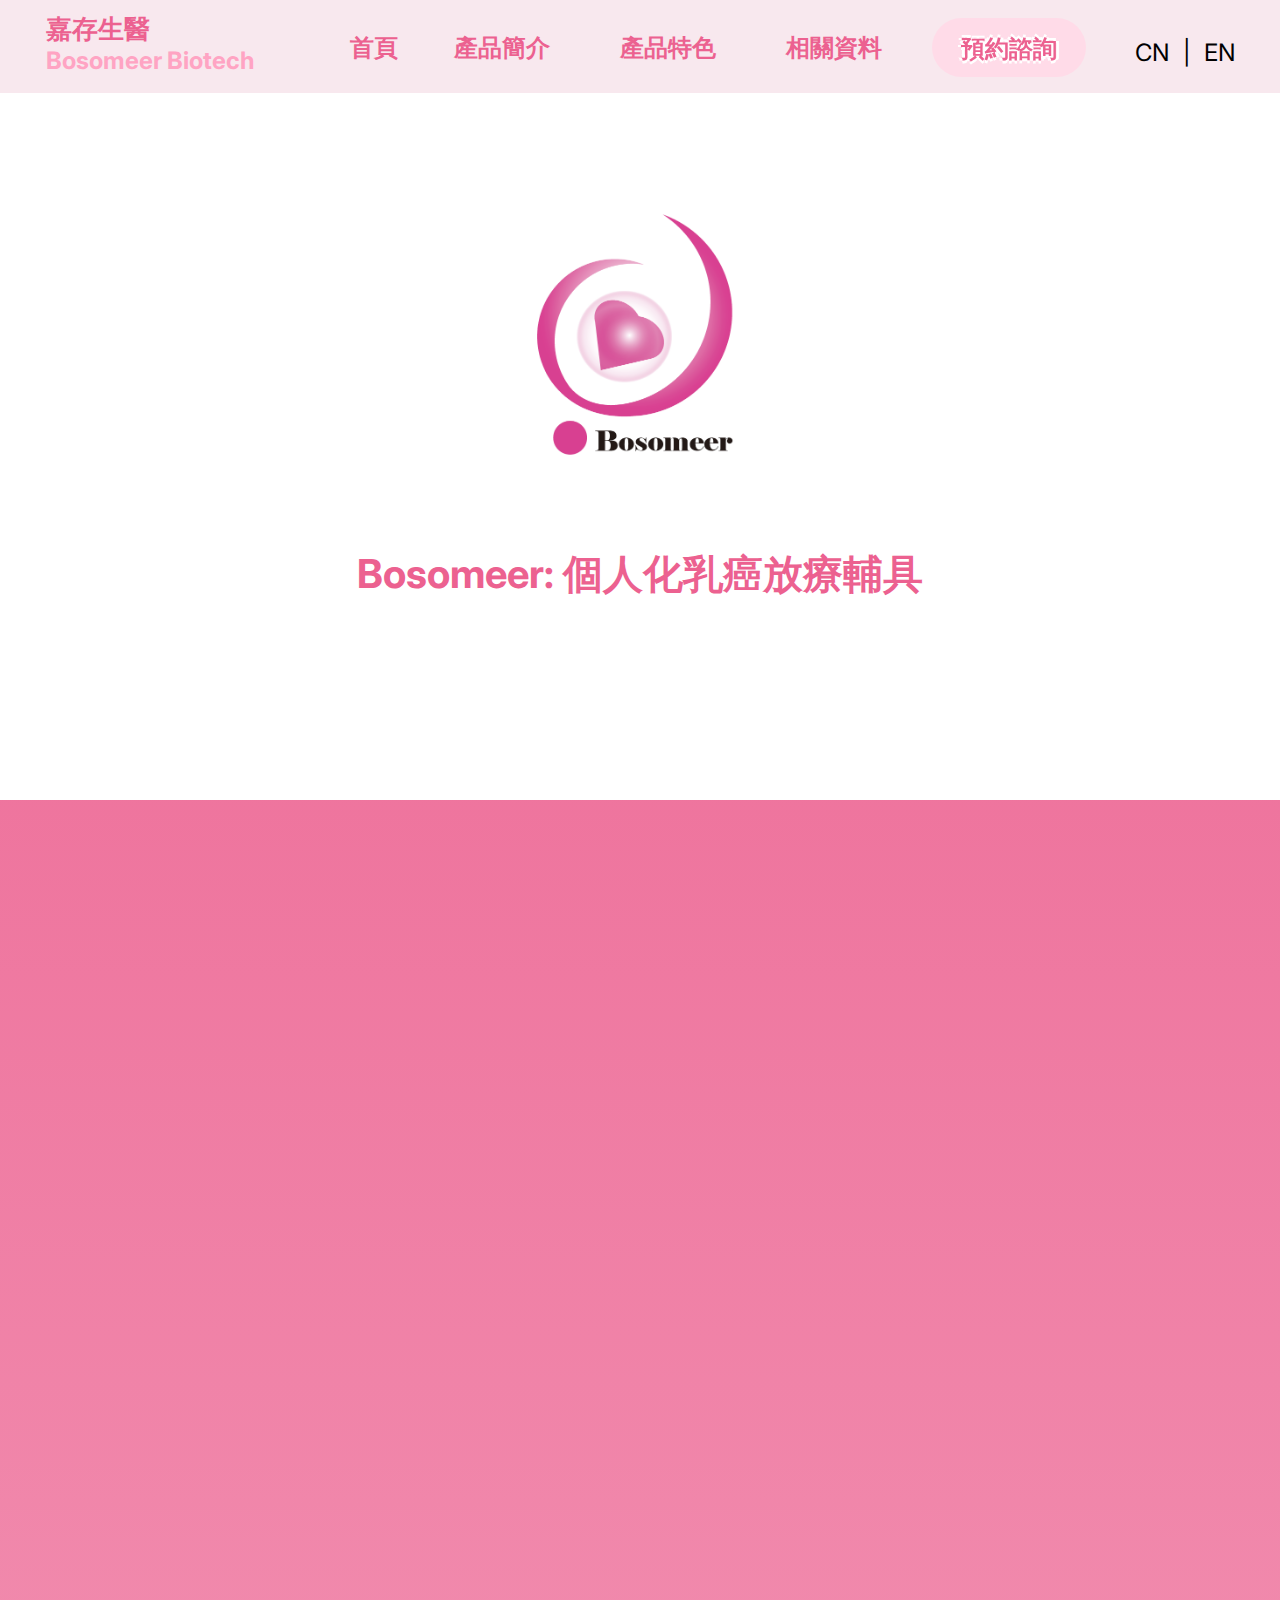
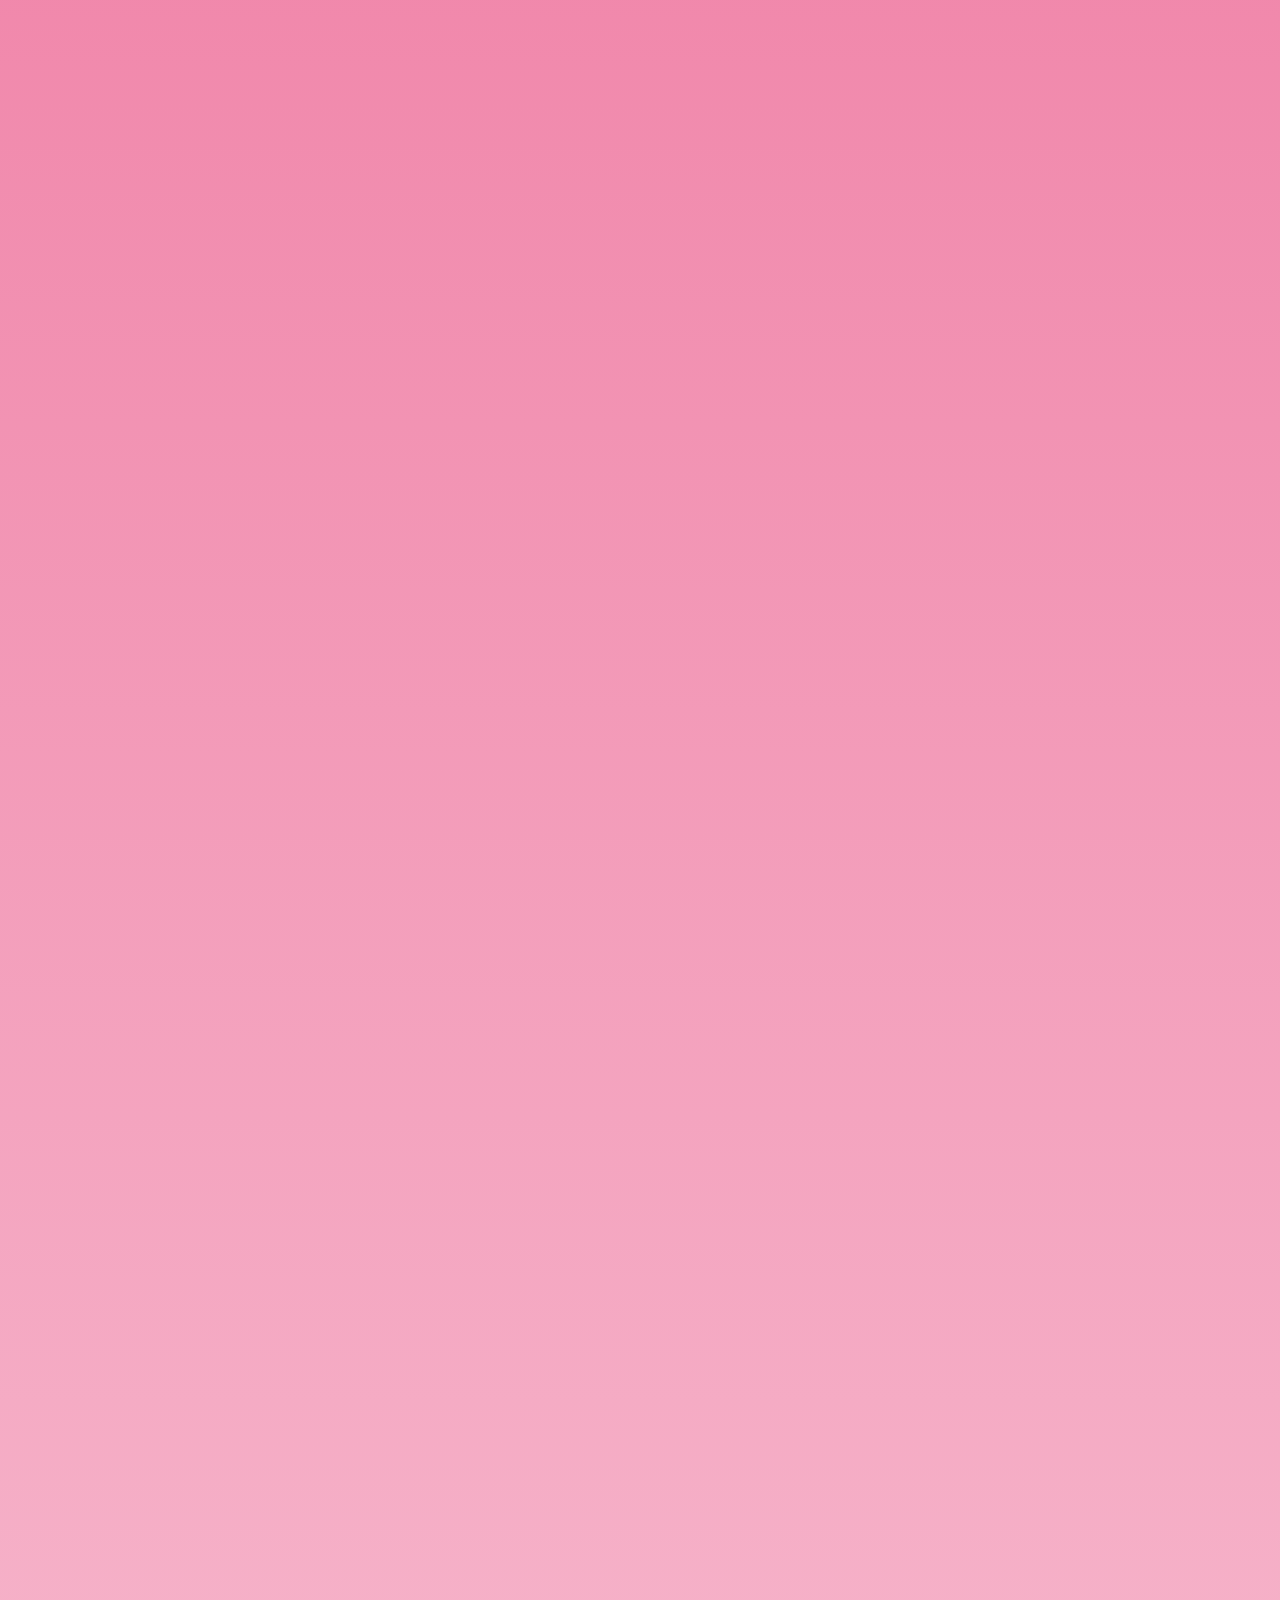
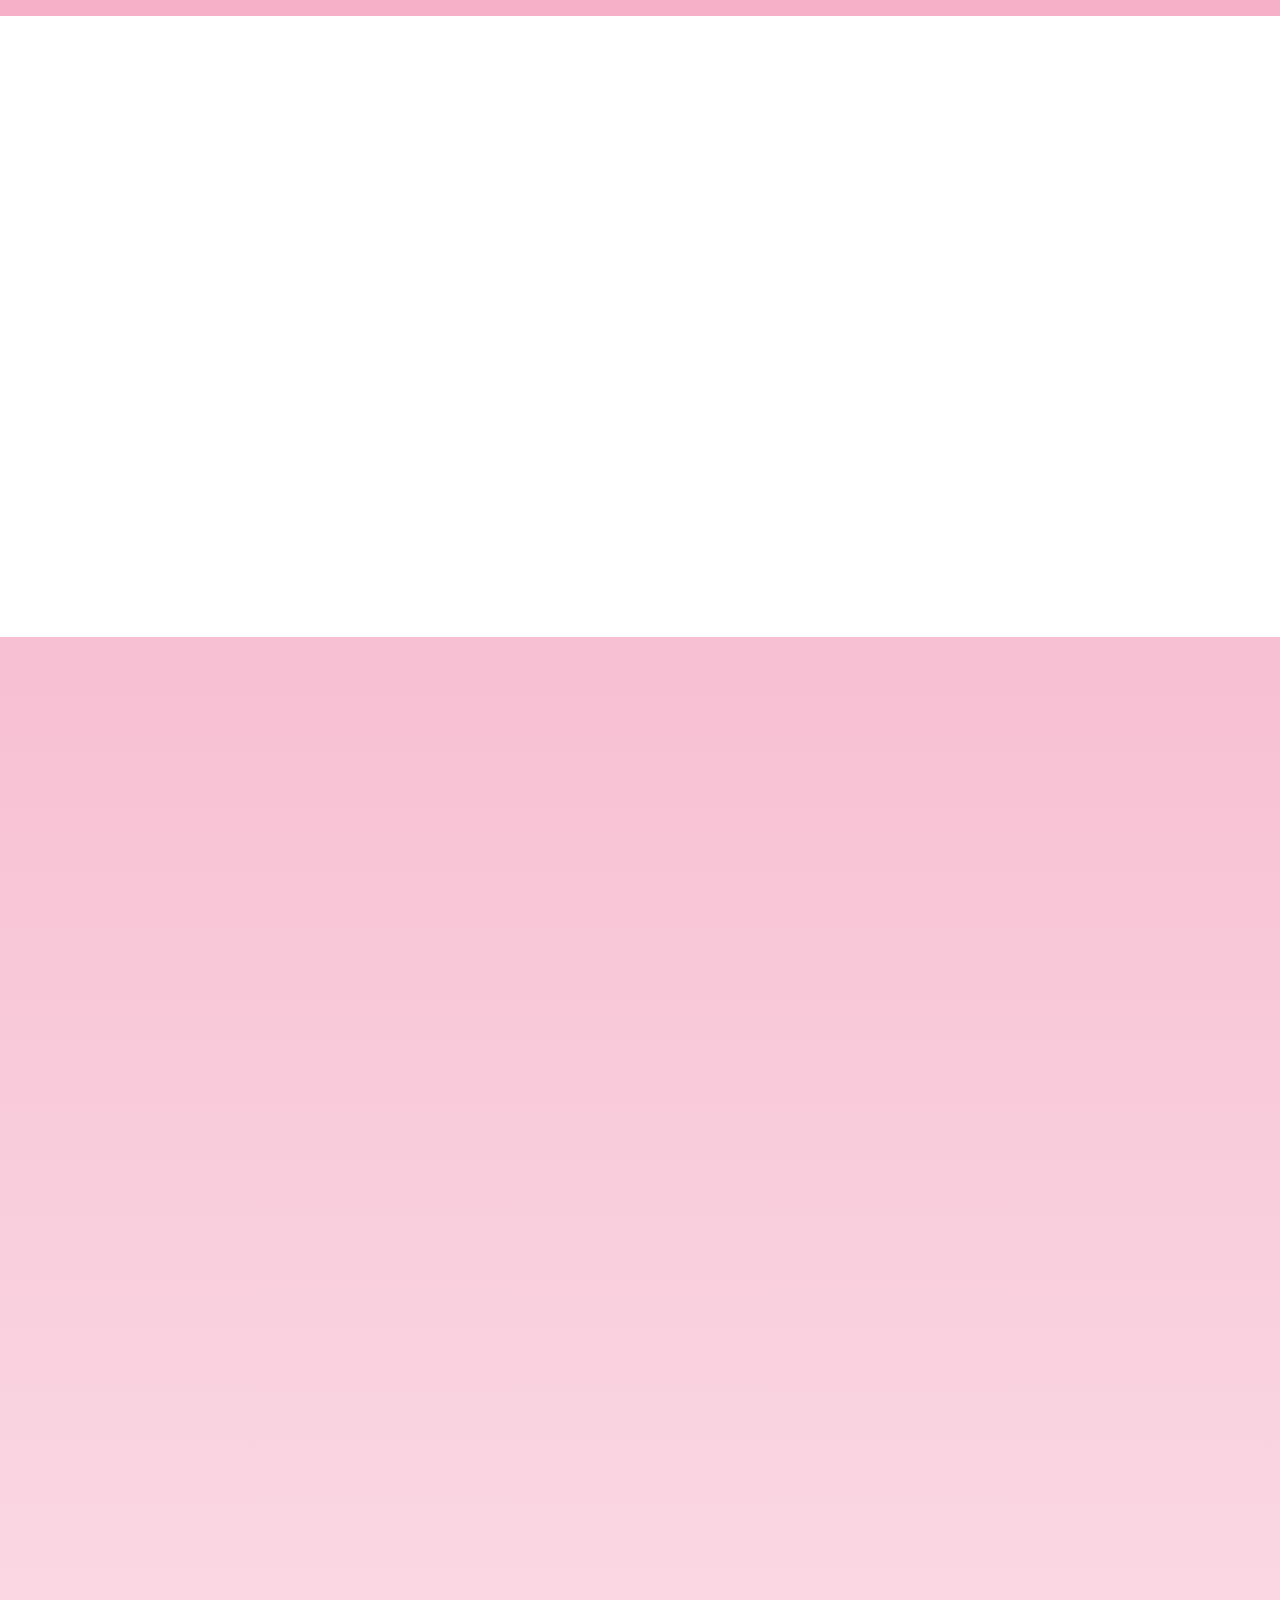
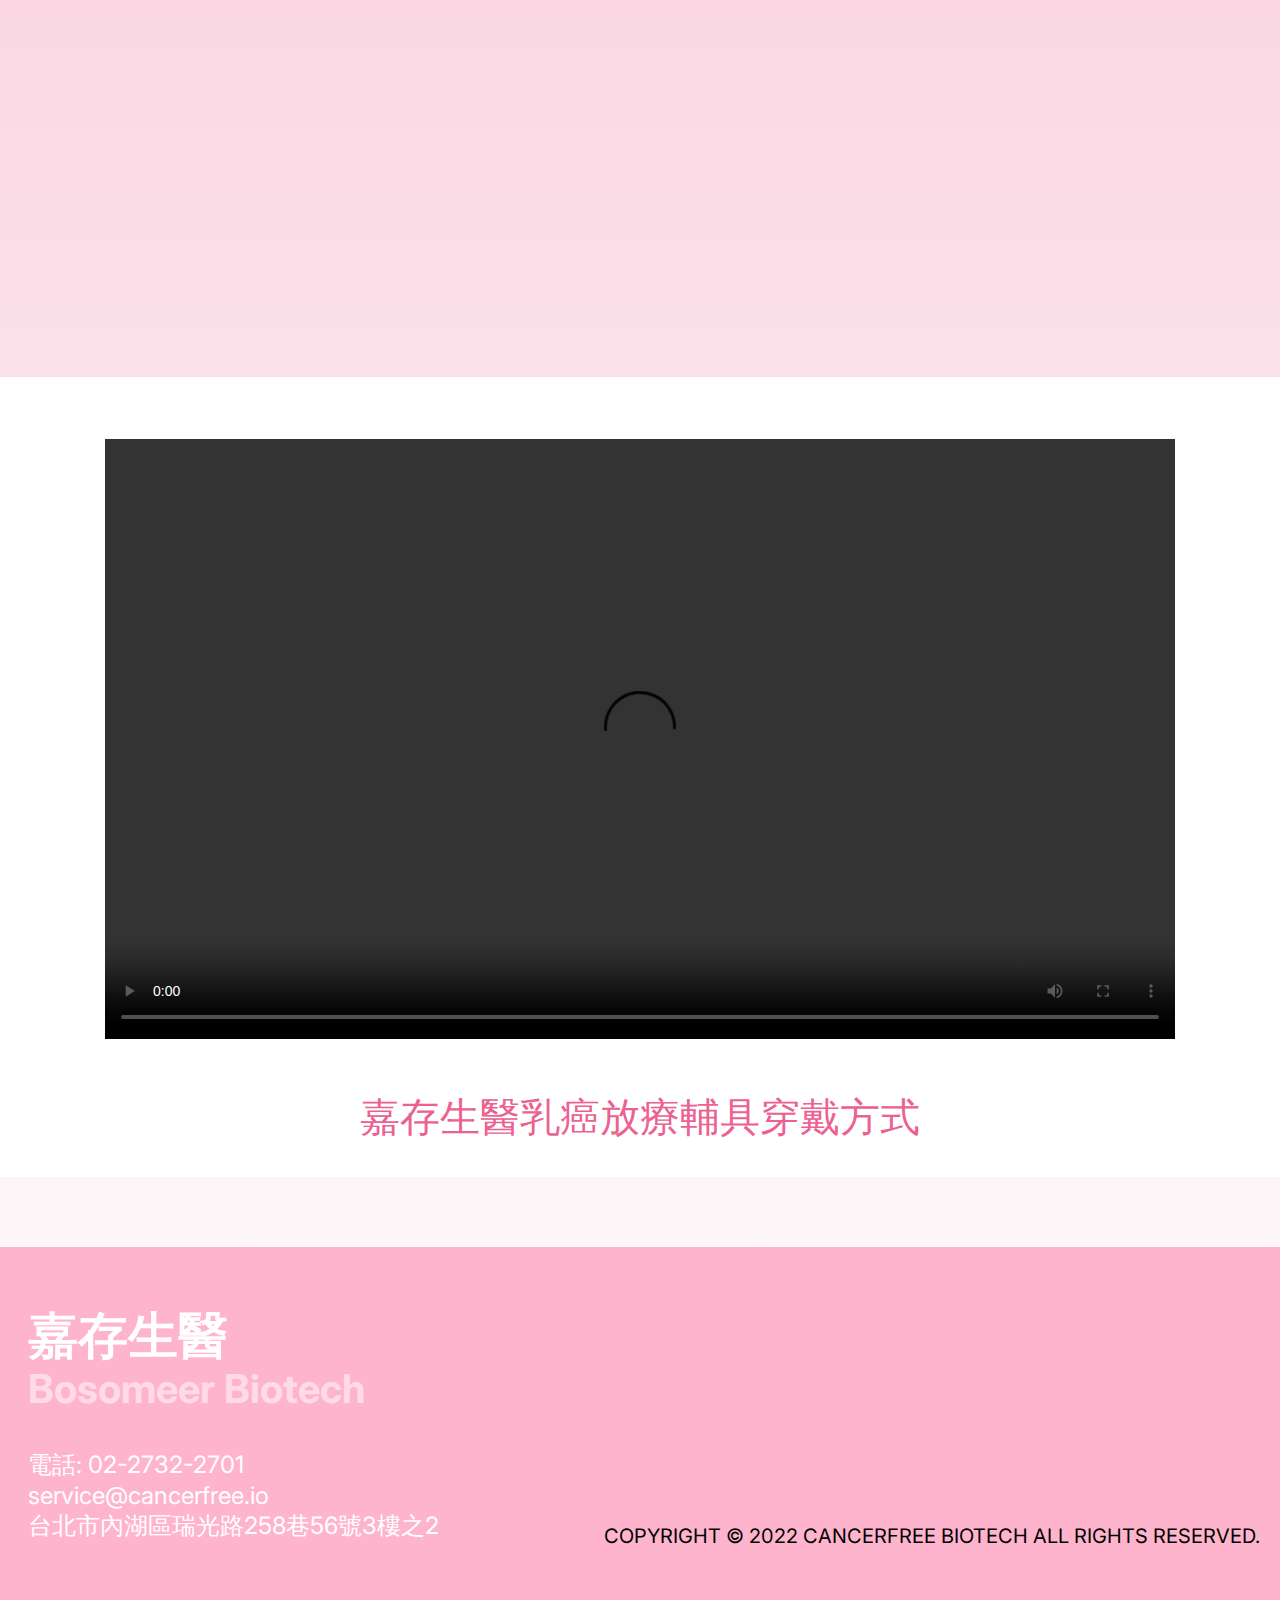
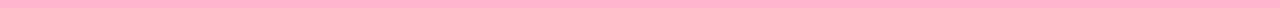
==== commit 42c7b9c0: "1.2 connectUs" ====
--- a/index.html
+++ b/index.html
@@ -236,7 +236,7 @@
                 </div>
             </div>
         </div>
-        <a href="https://www.youtube.com" class="a3" target="_blank" id="buttonD">
+        <a href="./emailyou.html" class="a3" target="_blank" id="buttonD">
             <button class="buttonN" id="solbutton" data-animate-on-scroll>
                 <div class="button"></div>
                 <div class="buttontitle">預約諮詢</div>
@@ -245,7 +245,7 @@
         <div class="solution-intro" data-animate-on-scroll id="solA">
 
         </div>
-        <a href="https://www.youtube.com" class="a3" target="_blank" id="buttonA">
+        <a href="./emailyou.html" class="a3" target="_blank" id="buttonA">
             <button class="buttonN" id="solbuttonA" data-animate-on-scroll>
                 <div class="button"></div>
                 <div class="buttontitle">預約諮詢</div>
--- a/index.css
+++ b/index.css
@@ -429,7 +429,7 @@
     max-width: 100%;
 }
 .header {
-    width: 90rem;
+    width: 100vw;
     display: flex;
     flex-direction: column;
     align-items: center;
@@ -504,7 +504,7 @@
 .methods {
     display: flex;
     flex-direction: row;
-    align-items: flex-start;
+    align-items: center;
     justify-content: flex-start;
     padding: 0 var(--padding-51xl);
     box-sizing: border-box;
@@ -618,6 +618,10 @@
 .gy {
     position: relative;
     line-height: 3.25rem;
+}
+
+.div2{
+    padding-left: 5vw;
 }
 .gy {
     align-self: stretch;
@@ -1717,7 +1721,7 @@
     color: var(--color-black);
 }
 .footer {
-    width: 90rem;
+    width: 100vw;
     background-color: #ffb4cd;
     flex-direction: row;
     justify-content: center;
@@ -1737,7 +1741,7 @@
     overflow-x: auto;
     display: flex;
     flex-direction: column;
-    align-items: flex-start;
+    align-items: center;
     justify-content: flex-start;
     gap: var(--gap-51xl);
     mix-blend-mode: normal;
@@ -2175,6 +2179,9 @@
     .div,
     .div1 {
         font-size: var(--font-size-mini);
+    }
+    .div2{
+        padding-left: 0;
     }
     .introduction {
         padding-top: var(--padding-11xl);
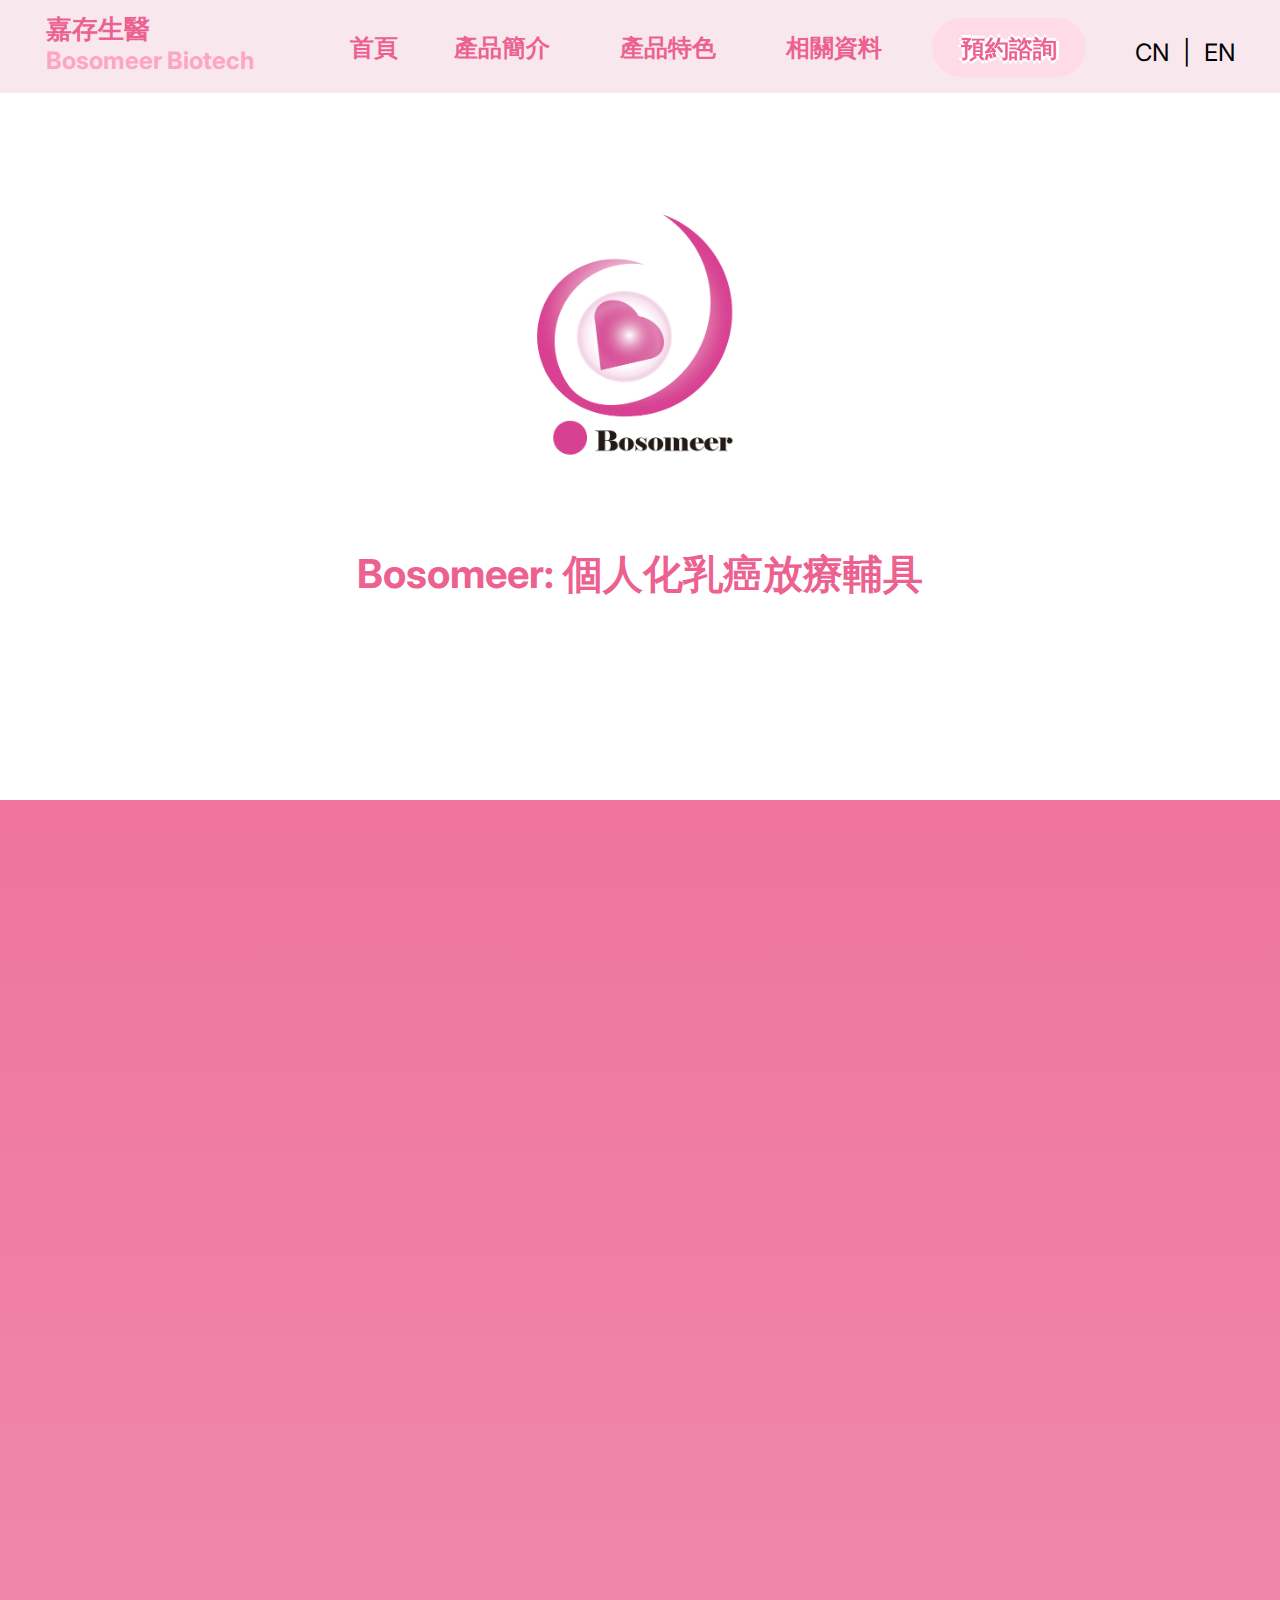
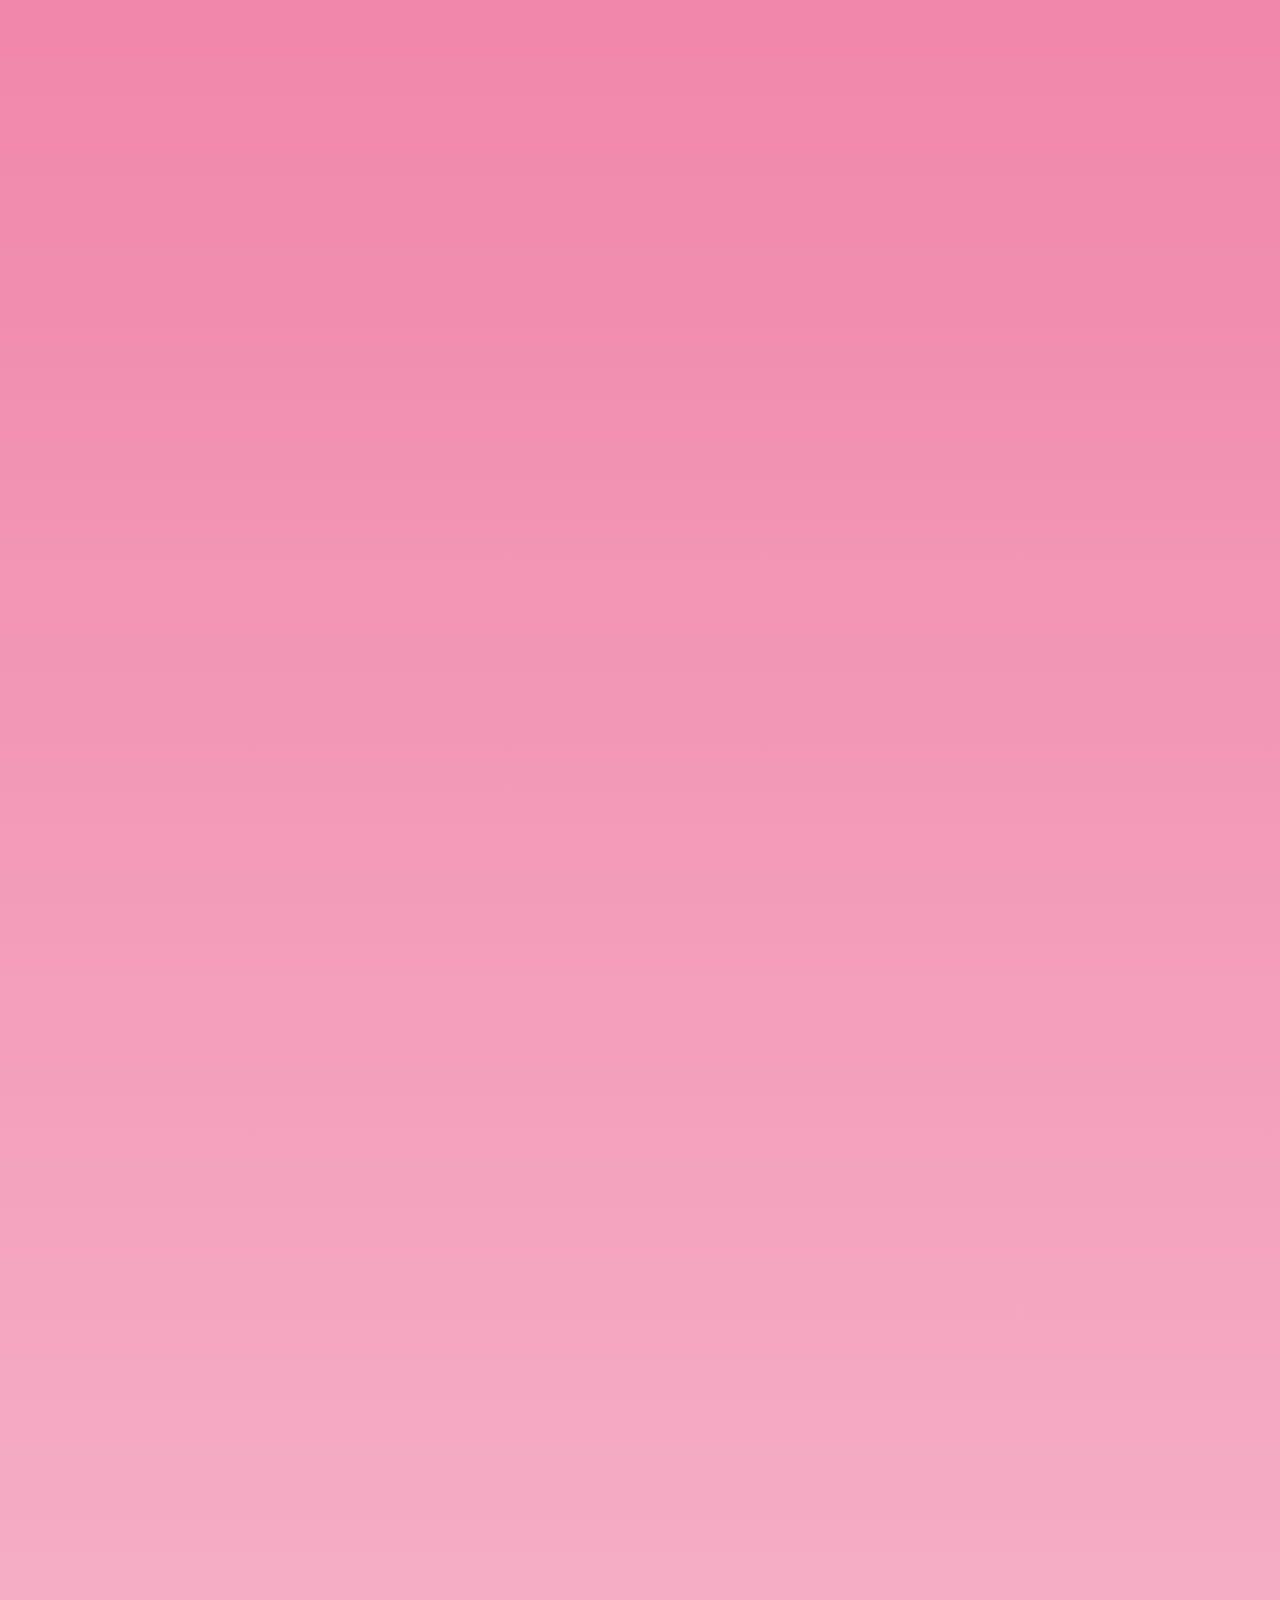
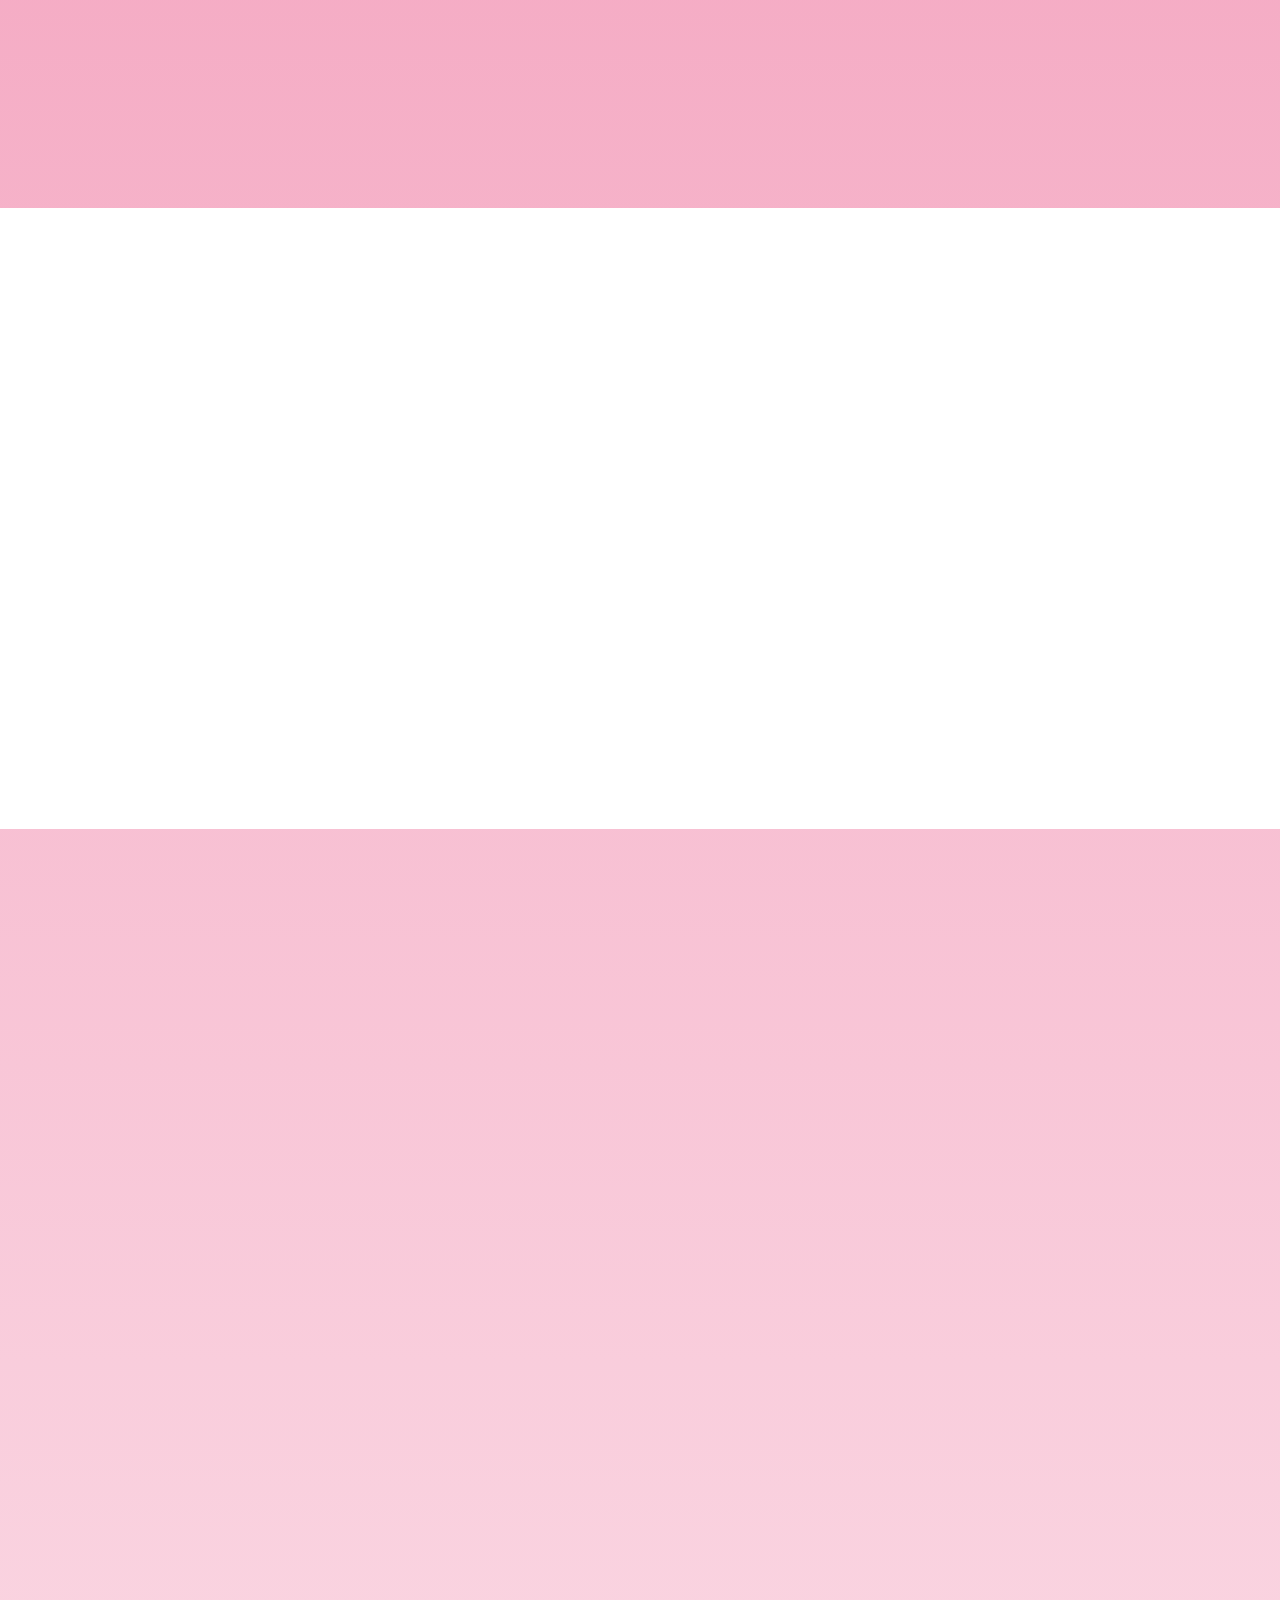
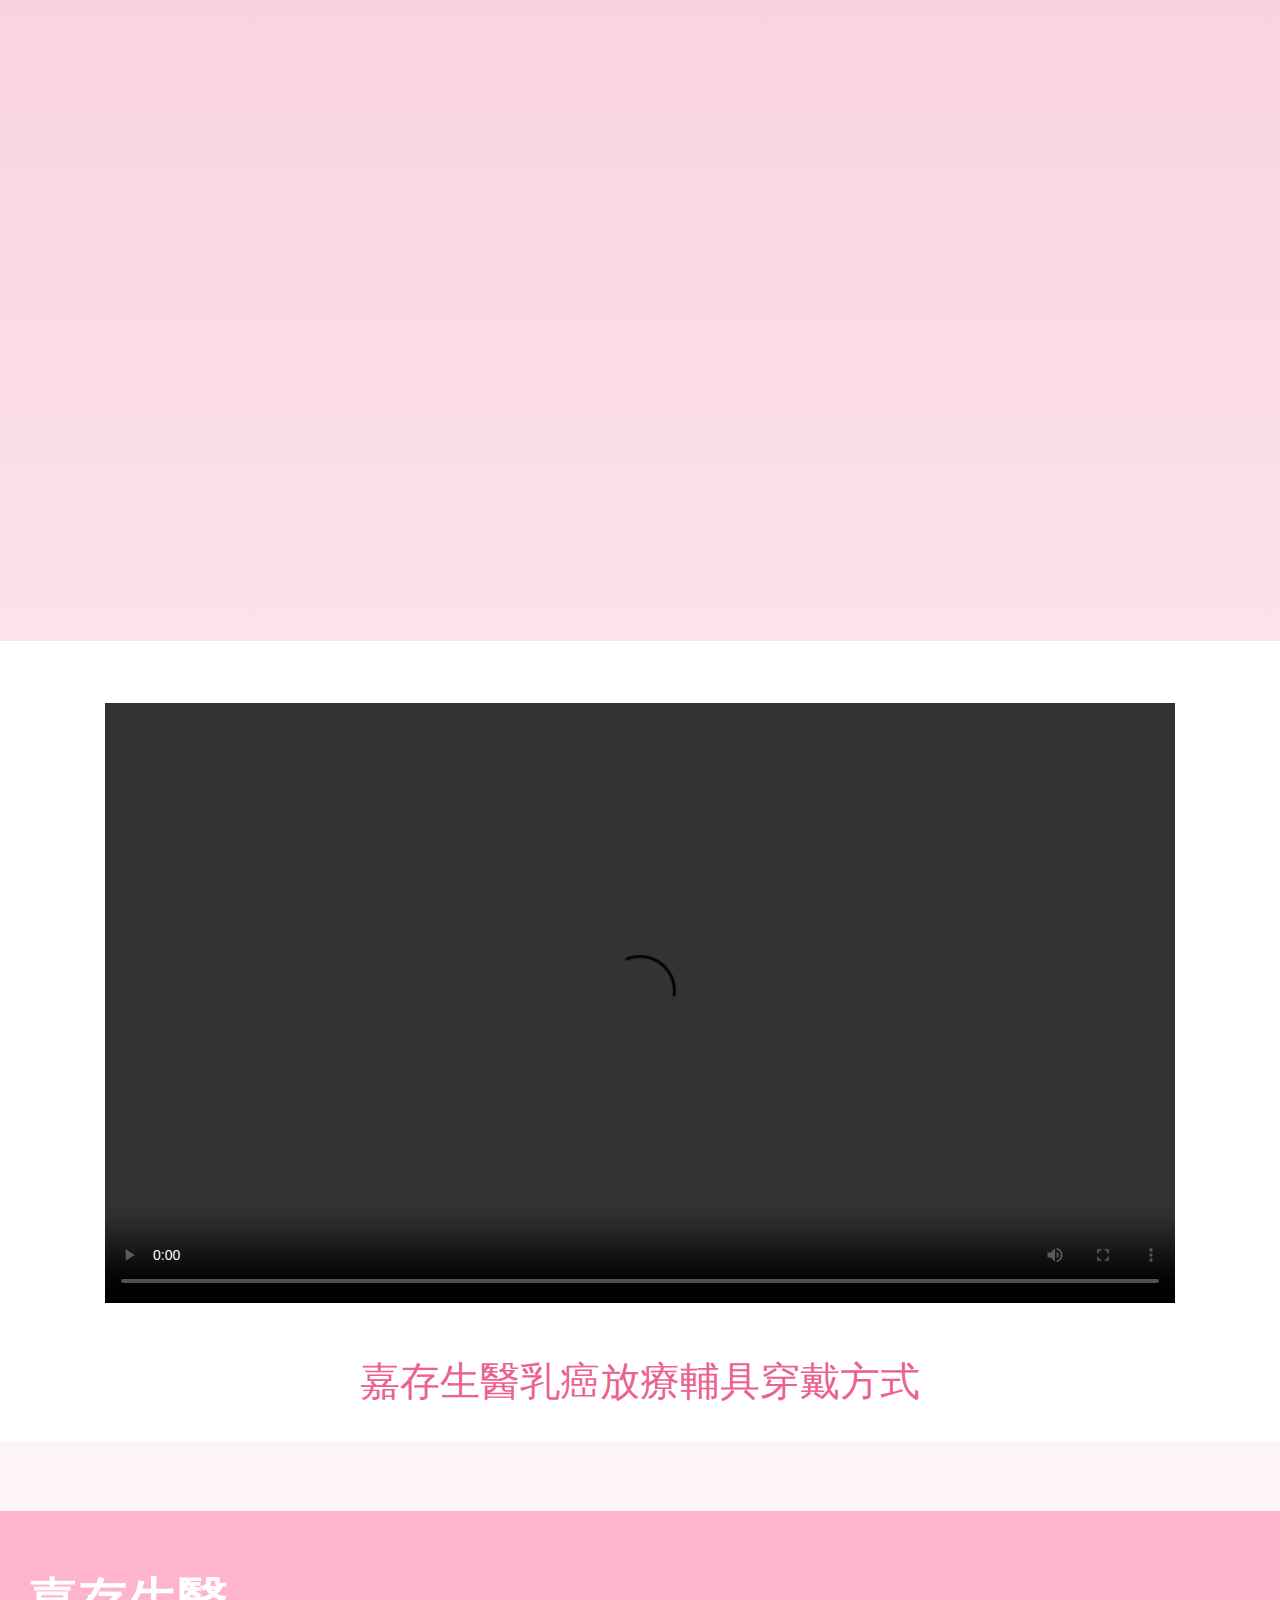
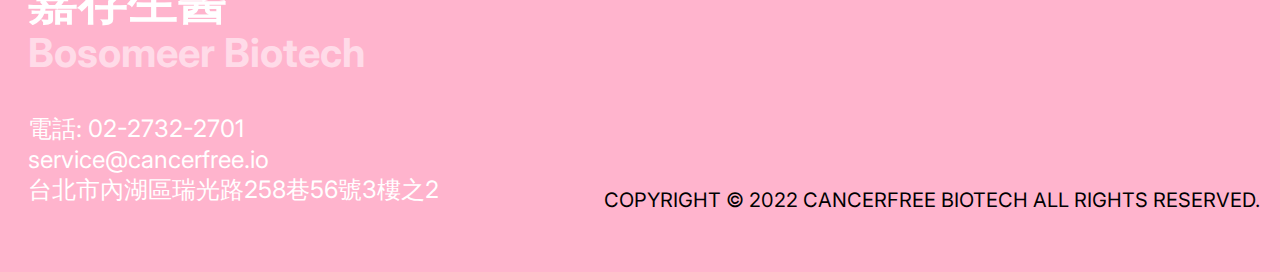
==== commit b15368fc: "1.3" ====
--- a/index.html
+++ b/index.html
@@ -4,8 +4,11 @@
     <meta charset="utf-8" />
     <meta name="viewport" content="initial-scale=1, width=device-width" />
 
+    <title>Bosomeer PERSBRA</title>
+
     <link rel="stylesheet" href="./global.css" />
     <link rel="stylesheet" href="./index.css" />
+    <link rel="shortcut icon" type="image/x-icon" href="./public/head.ico">
     <link
             rel="stylesheet"
             href="https://fonts.googleapis.com/css2?family=Inter:wght@400;500;700&display=swap"
@@ -82,7 +85,7 @@
                 <p class="p1">
                     由台北醫學大學與台北科技大學團隊研發的一項創新技術。
                 </p>
-                <p class="p2">用於改善乳腺癌放射治療</p>
+                <p class="p2">用於改善乳癌放射治療</p>
             </div>
             <div class="div1">
                 個性化的解決方案，減少治療期間對心臟和肺部的輻射暴露，成為乳癌病患的心肺守護者。
@@ -173,44 +176,66 @@
                     <div class="treatment-types">
                         <div class="method-type">
                             <img
+                                class="method-image"
+                                loading="lazy"
+                                alt=""
+                                src="./public/image-1@2x.jpeg"
+                                />
+                            <b class="method-title">質子治療</b>
+                            <!--img
                                     class="image-1-icon"
                                     loading="lazy"
                                     alt=""
                                     src="./public/image-1@2x.jpeg"
                             />
-
-                            <b class="b3">質子治療</b>
-                        </div>
-                        <div class="method-drawbacks">
-                            <b class="b4">治療費用高</b>
-                        </div>
+                            <b class="b3">質子治療</b-->
+                        </div>
+                        <b class="b4">治療費用高</b>
+                        <!--div class="method-drawbacks">
+
+                        </div-->
                     </div>
                     <div class="treatment-types1">
                         <div class="image-2-parent">
                             <img
+                                    class="method-image"
+                                    loading="lazy"
+                                    alt=""
+                                    src="./public/image-2@2x.jpeg"
+                            />
+                            <b class="method-title">深吸氣閉氣法</b>
+                            <!--img
                                     class="image-2-icon"
                                     loading="lazy"
                                     alt=""
                                     src="./public/image-2@2x.jpeg"
                             />
 
-                            <b class="b5">深吸氣閉氣法</b>
-                        </div>
-                        <div class="frame">
-                            <b class="b6">再現性低</b>
-                        </div>
+                            <b class="b5">深吸氣閉氣法</b-->
+                        </div>
+                        <b class="b6">再現性低</b>
+                        <!--div class="frame">
+
+                        </div-->
                     </div>
                     <div class="lateral-position">
                         <div class="lateral-position1">
                             <div class="position-image">
                                 <img
+                                        class="method-image"
+                                        loading="lazy"
+                                        alt=""
+                                        src="./public/image-3@2x.jpeg"
+                                />
+                                <b class="method-title">側臥位法</b>
+                                <!--img
                                         class="image-3-icon"
                                         loading="lazy"
                                         alt=""
                                         src="./public/image-3@2x.jpeg"
                                 />
 
-                                <b class="b7">側臥位法</b>
+                                <b class="b7">側臥位法</b-->
                             </div>
                         </div>
                         <b class="b8">人力需求高</b>
@@ -236,7 +261,7 @@
                 </div>
             </div>
         </div>
-        <a href="./emailyou.html" class="a3" target="_blank" id="buttonD">
+        <a href="./emailyou.html" class="a3" id="buttonD">
             <button class="buttonN" id="solbutton" data-animate-on-scroll>
                 <div class="button"></div>
                 <div class="buttontitle">預約諮詢</div>
@@ -245,7 +270,7 @@
         <div class="solution-intro" data-animate-on-scroll id="solA">
 
         </div>
-        <a href="./emailyou.html" class="a3" target="_blank" id="buttonA">
+        <a href="./emailyou.html" class="a3" id="buttonA">
             <button class="buttonN" id="solbuttonA" data-animate-on-scroll>
                 <div class="button"></div>
                 <div class="buttontitle">預約諮詢</div>
@@ -254,7 +279,48 @@
     <section class="solution-details1" data-animate-on-scroll>
         <div class="solution1" id="solution">
             <div class="card4"></div>
-            <div class="solution-features">
+                <div class="features">
+                    <div class="feature1">
+                        <img
+                                class="feature-image"
+                                loading="lazy"
+                                alt=""
+                                src="./public/image-4@2x.png"
+                        />
+                        <b class="feature-title">和現行治療方式無縫接軌</b>
+                    </div>
+                    <div class="feature2">
+                        <img
+                                class="feature-image"
+                                loading="lazy"
+                                alt=""
+                                src="./public/image-5@2x.png"
+                        />
+
+                        <b class="feature-title">價格可負擔</b>
+                    </div>
+                    <div class="feature3">
+                        <img
+                                class="feature-image"
+                                loading="lazy"
+                                alt=""
+                                src="./public/image-6@2x.png"
+                        />
+
+                        <b class="feature-title">不影響治療效率</b>
+                    </div>
+                    <div class="feature4">
+                        <img
+                                class="feature-image"
+                                loading="lazy"
+                                alt=""
+                                src="./public/image-7@2x.png"
+                        />
+
+                        <b class="feature-title">不增加臨床醫療負擔</b>
+                    </div>
+                </div>
+            <!--div class="solution-features">
                 <div class="feature-list">
                     <div class="feature-pair">
                         <div class="feature-one">
@@ -306,7 +372,7 @@
                 <p class="p6">人力負擔</p>
               </span>
                 </b>
-            </div>
+            </div-->
         </div>
     </section>
     <section class="solutiondata-wrapper" data-animate-on-scroll>
--- a/index.css
+++ b/index.css
@@ -896,7 +896,7 @@
 .method-type {
     position: relative;
 }
-.method-drawbacks,
+
 .treatment-types {
     display: flex;
     align-items: flex-start;
@@ -961,7 +961,7 @@
     flex-direction: column;
     padding: 4.187rem 0 0 var(--padding-16xl);
     box-sizing: border-box;
-    gap: 1.375rem;
+    gap: var(--gap-20xl);
 }
 .image-3-icon {
     height: 9.375rem;
@@ -981,7 +981,7 @@
     mix-blend-mode: linear-burn;
     z-index: 1;
 }
-.lateral-position1,
+
 .position-image {
     display: flex;
     flex-direction: row;
@@ -1004,8 +1004,6 @@
     width: 14.525rem;
     display: flex;
     flex-direction: column;
-    align-items: flex-start;
-    justify-content: flex-start;
     padding: var(--padding-92xl) 0 0 var(--padding-7xl);
     box-sizing: border-box;
     gap: var(--gap-20xl);
@@ -2501,3 +2499,105 @@
         display: none;
     }
 }
+
+.solution1 {
+    align-items: center;
+    justify-content: center;
+}
+
+.features {
+    display: grid;
+    grid-template-columns: repeat(2, 1fr);
+    /*gap: 20px;*/
+    width: 100%;
+    /*margin: 0 auto;
+    align-items: center;*/
+    justify-content: space-between;
+}
+
+.feature1, .feature2, .feature3, .feature4 {
+    display: flex;
+    align-items: center;
+    padding: 15px;
+}
+
+.feature-image {
+    width: 12vw;
+    height: 12vw;
+    object-fit: cover;
+    margin-right: 2vw;
+}
+
+.feature-title {
+    font-size: 2.5vw;
+    line-height: 1.4;
+    text-align: left;
+}
+
+.treatment-options {
+    display: flex;
+    justify-content: space-between;
+    max-width: 100%;
+    margin: 0 auto;
+    padding: 20px;
+}
+
+.treatment-types, .treatment-types1, .lateral-position {
+    width: 30%;
+    display: flex;
+    flex-direction: column;
+    align-items: center;
+    border: 1px solid #e0e0e0;
+    border-radius: 8px;
+    padding: 20px;
+    box-shadow: 0 2px 5px rgba(0,0,0,0.1);
+    gap: 2vw;
+}
+
+.method-type, .image-2-parent, .position-image {
+    display: flex;
+    flex-direction: column;
+    align-items: center;
+    margin-bottom: 3vw;
+}
+
+.method-image {
+    width: 15vw;
+    height: 15vw;
+    object-fit: cover;
+    border-radius: 8px;
+    margin-bottom: 15px;
+}
+
+.method-title {
+    font-size: 2.2vw;
+    font-weight: bold;
+    text-align: center;
+    margin-bottom: 10px;
+}
+
+.b4, .b6, .b8 {
+    font-size: 3vw;
+    text-align: center;
+    color: #e91e63;
+    margin-top: auto;
+}
+
+h1 {
+    text-align: center;
+    color: #e91e63;
+    font-size: 24px;
+    margin-bottom: 30px;
+}
+
+@media (max-width: 768px) {
+    .treatment-options {
+        flex-direction: column;
+    }
+
+    .treatment-types, .treatment-types1, .lateral-position {
+        width: 100%;
+        margin-bottom: 20px;
+    }
+
+}